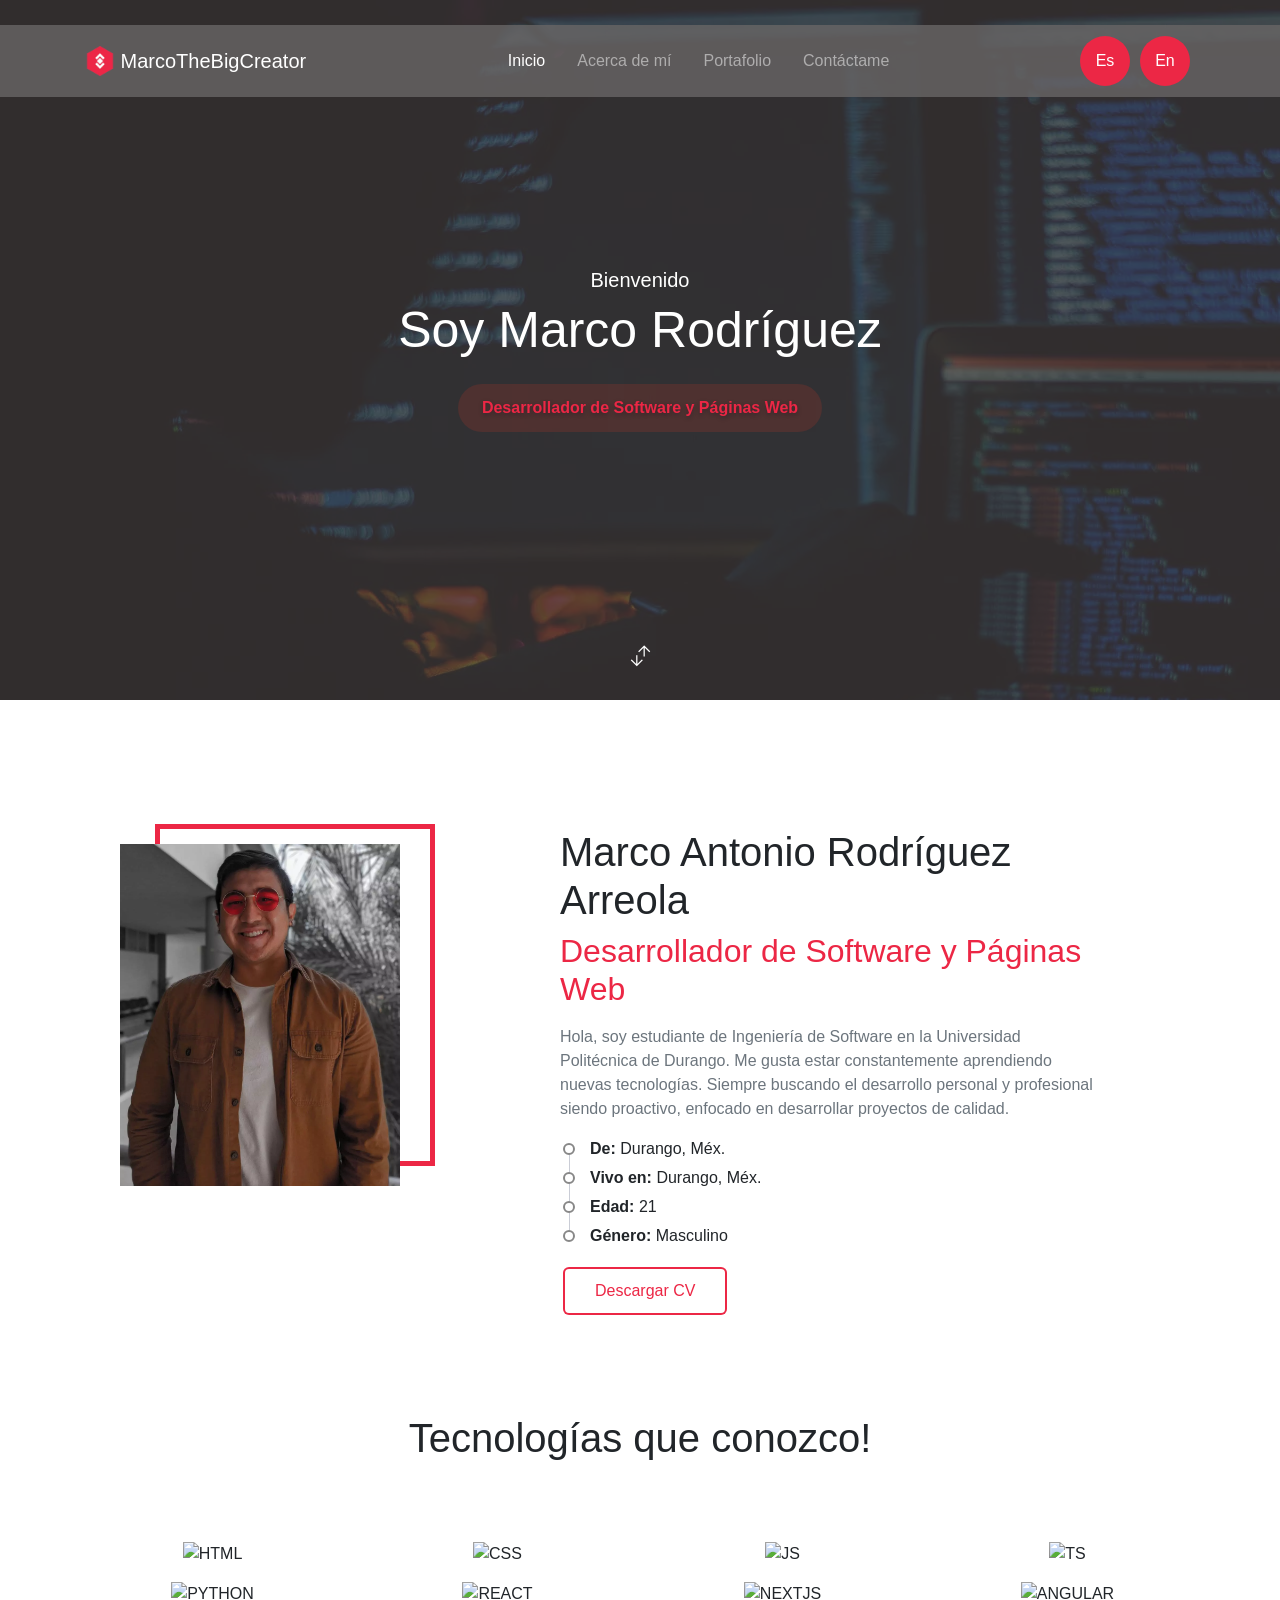
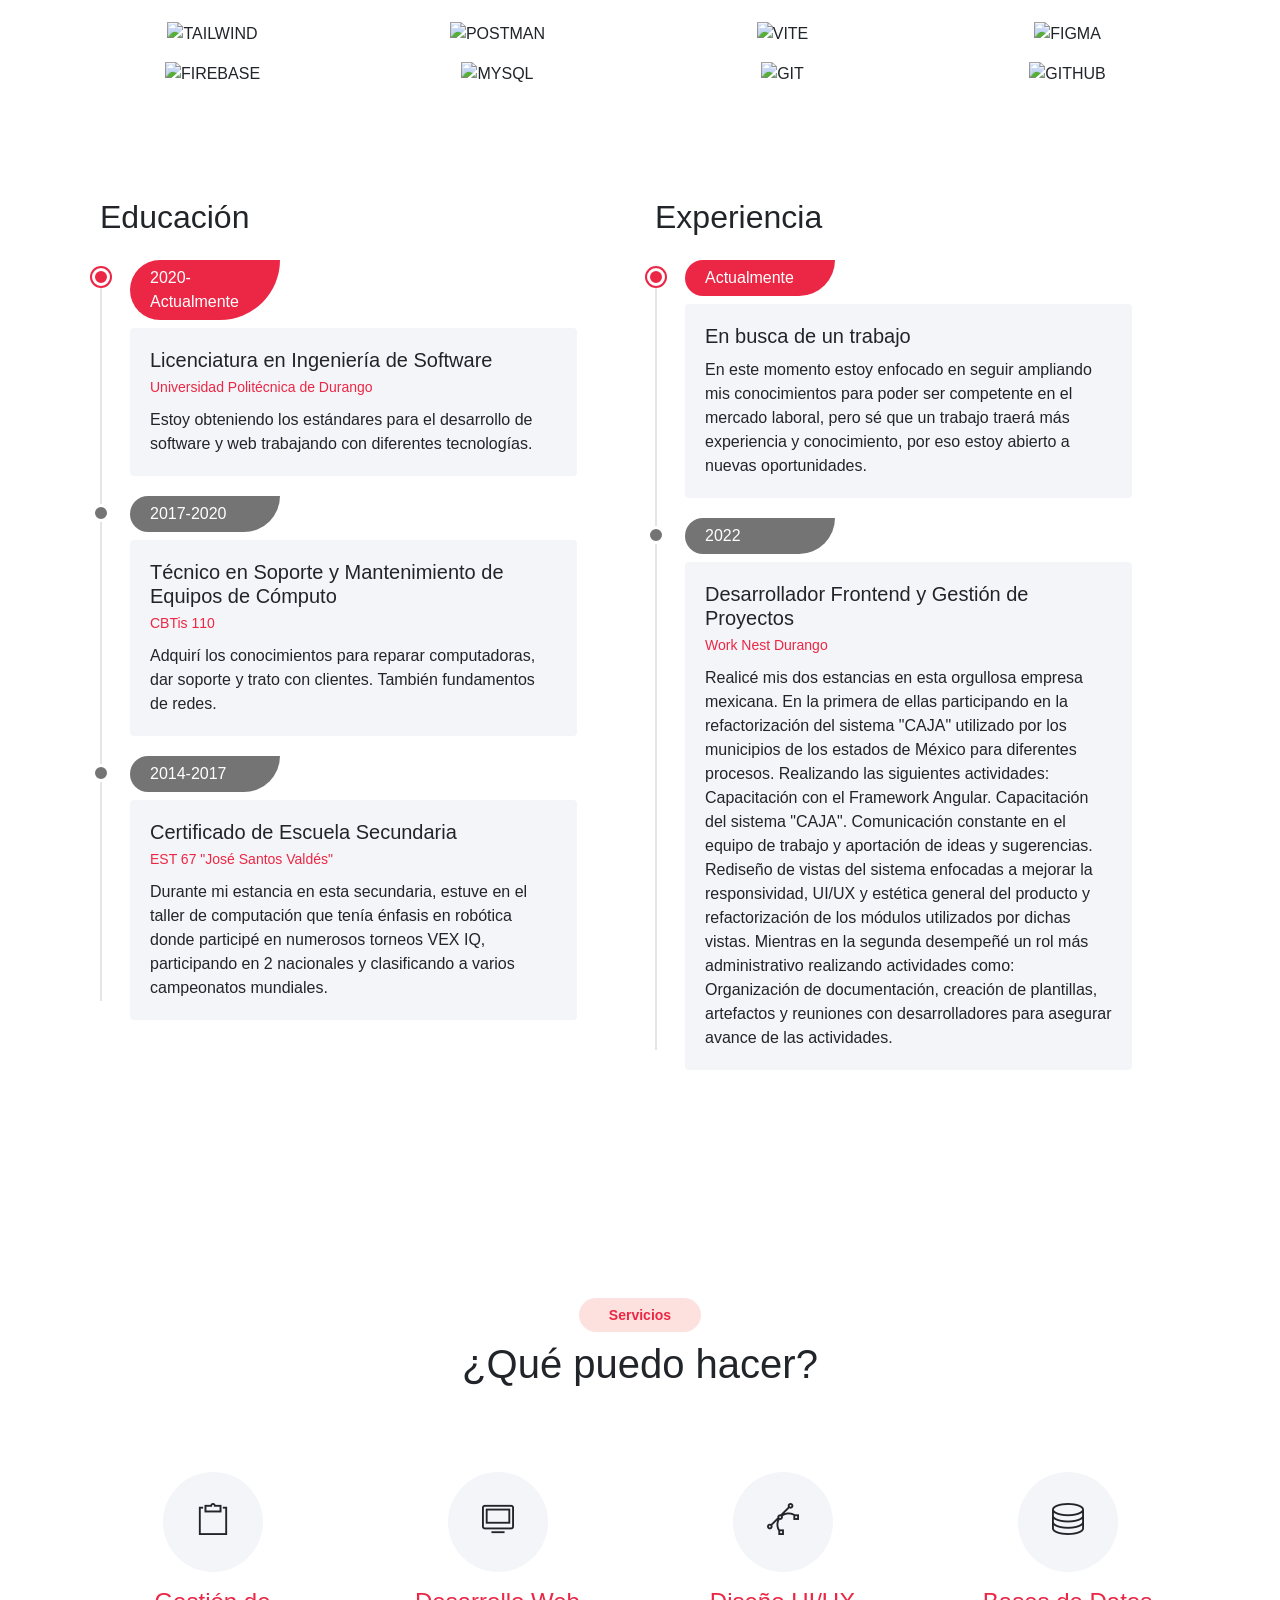
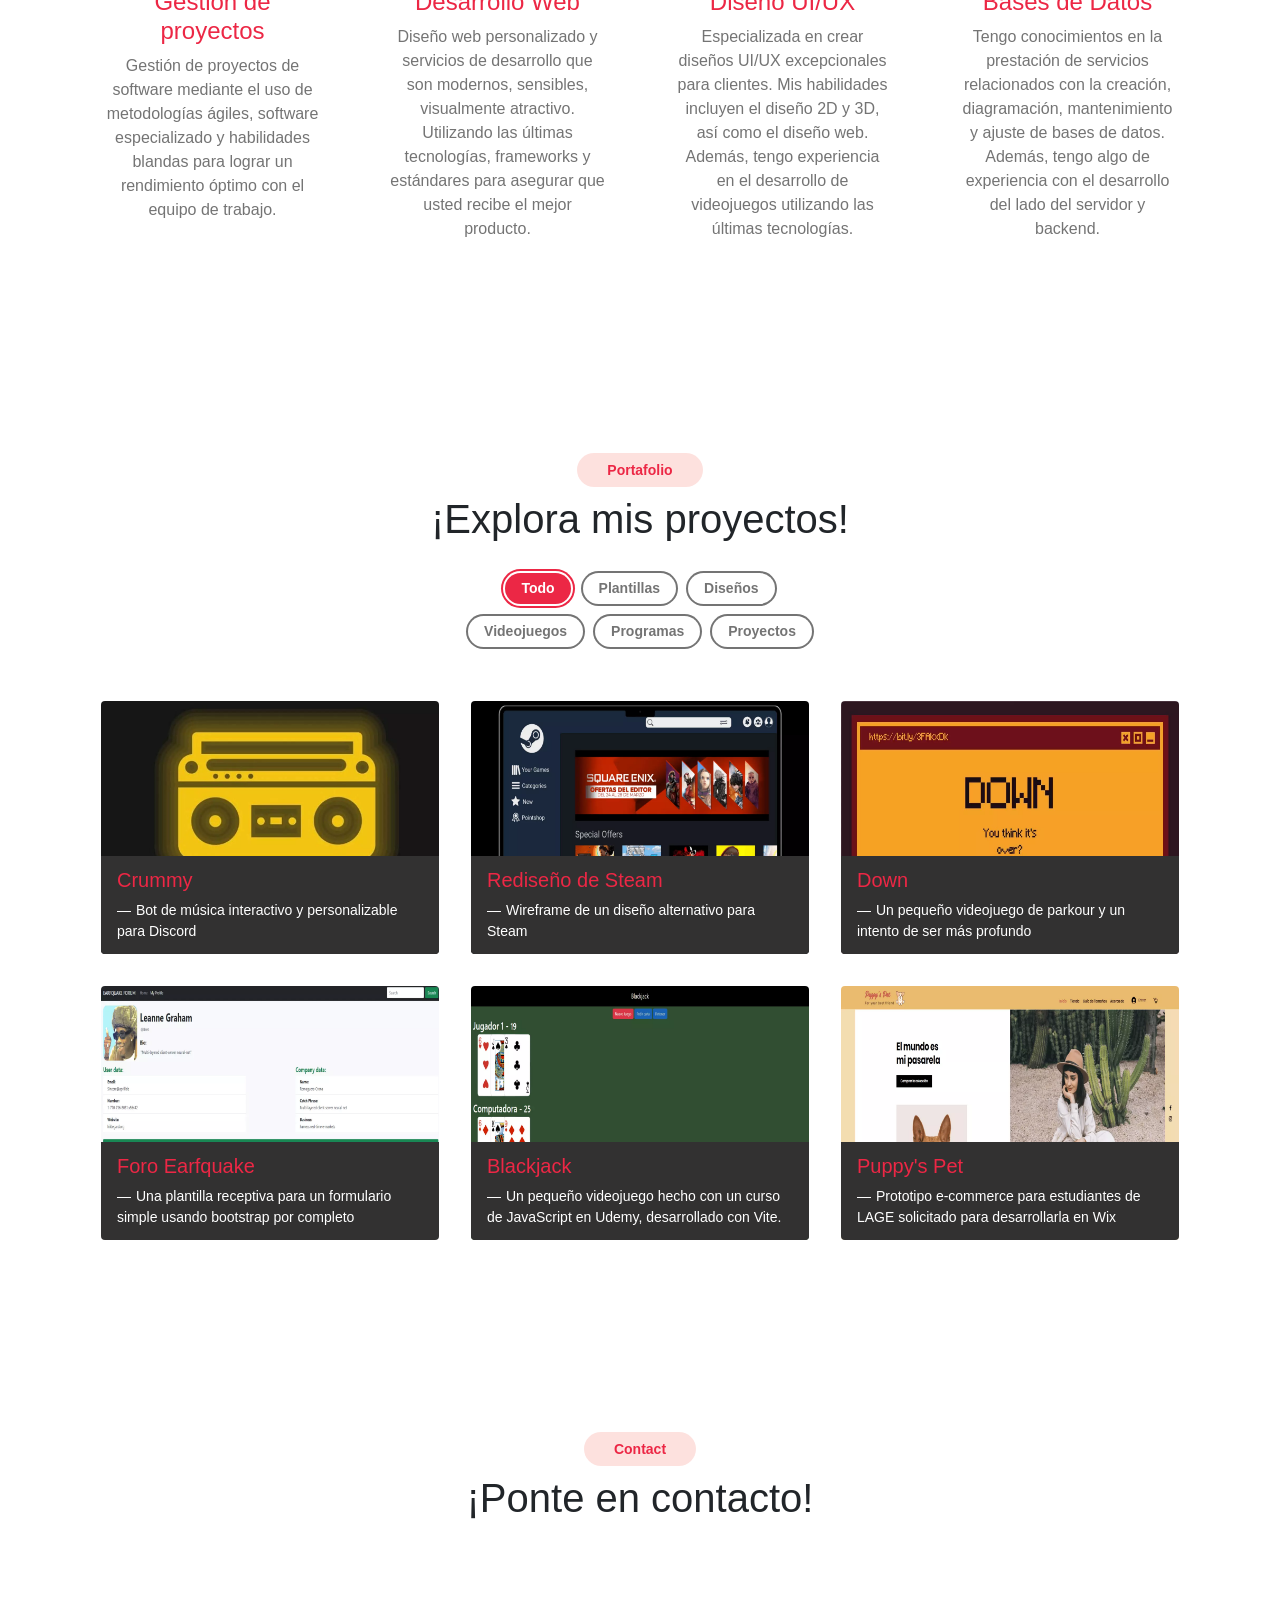
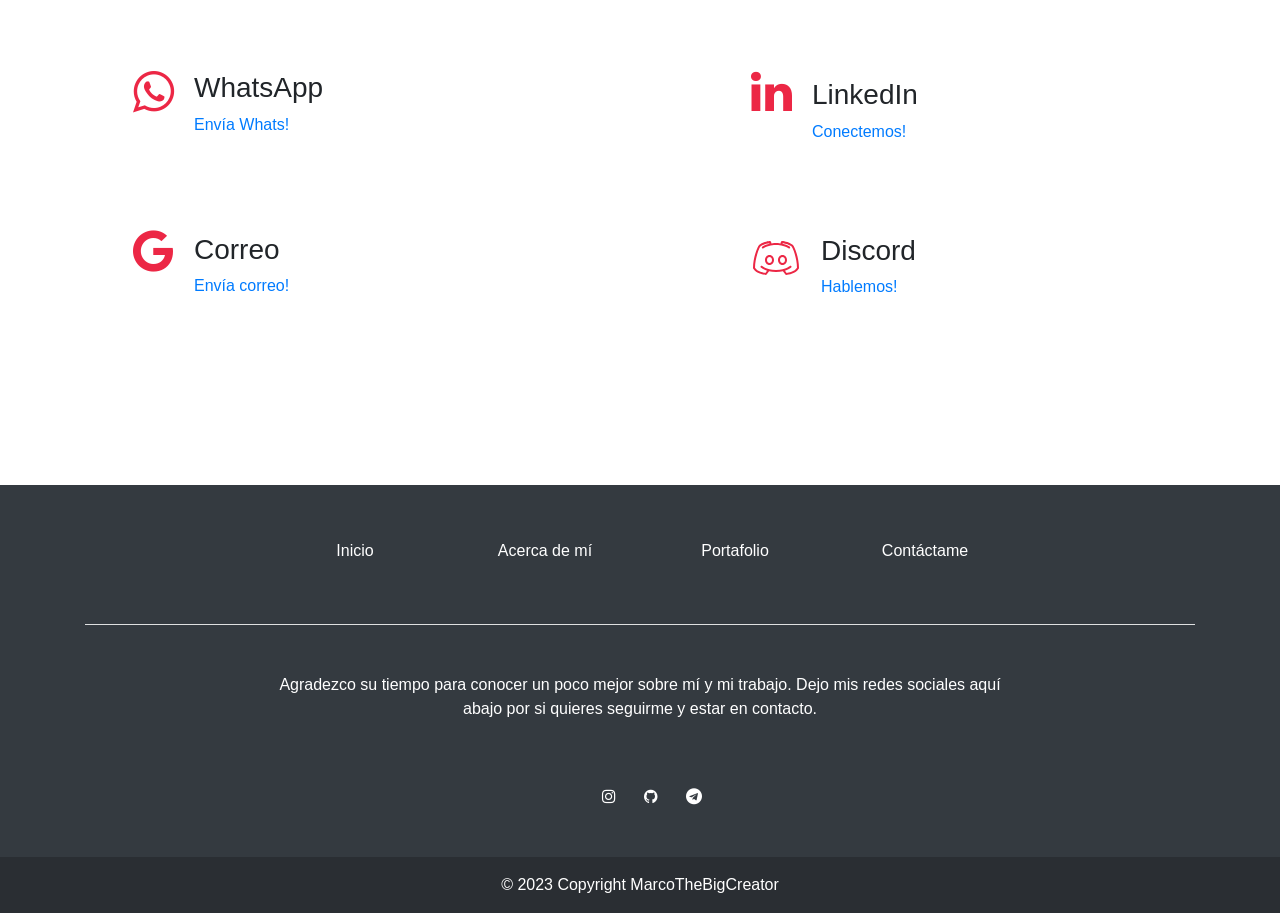
==== es.html @ 3e961078 "fix: social section" ====
<!DOCTYPE html>
<html lang="en">

<head>
    <meta charset="UTF-8">
    <meta name="viewport" content="width=device-width, initial-scale=1.0">

    <meta http-equiv="X-UA-Compatible" content="ie=edge">

    <title>Portafolio</title>

    <link rel="shortcut icon" type="image/x-icon" href="assets/iconlogor.ico" async>

    <link rel="stylesheet" type="text/css" href="assets/css/themify-icons.css" async>

    <link rel="stylesheet" type="text/css" href="assets/css/bootstrap.css" async>

    <link rel="stylesheet" type="text/css" href="assets/vendor/animate/animate.css" async>

    <link rel="stylesheet" type="text/css" href="assets/vendor/owl-carousel/owl.carousel.css" async>

    <link rel="stylesheet" type="text/css" href="assets/vendor/nice-select/css/nice-select.css" async>

    <link rel="stylesheet" type="text/css" href="assets/vendor/fancybox/css/jquery.fancybox.min.css" async>

    <link rel="stylesheet" type="text/css" href="assets/css/virtual.css" async>

    <link rel="stylesheet" type="text/css" href="assets/css/topbar.virtual.css" async>

    <link rel="stylesheet" href="https://cdnjs.cloudflare.com/ajax/libs/font-awesome/4.7.0/css/font-awesome.min.css"
        async>
</head>

<body class="theme-red">

    <div class="preloader">
        <div class="loader"></div>
    </div>

    <!-- Back to top button -->
    <div class="btn-back_to_top">
        <span class="ti-arrow-up"></span>
    </div>

    <div class="vg-page page-home" id="home" style="background-image: url(assets/img/bg-image-1.webp)">
        <!-- Navbar -->
        <div class="navbar navbar-expand-lg navbar-dark sticky" data-offset="500" ria-label="navbar">
            <div class="container">
                <a class="navbar-brand" href="#">
                    <img src="assets/img/logo-small-icon-only-inverted.webp" width="30" height="30"
                        class="d-inline-block align-top" alt>
                    MarcoTheBigCreator
                </a>
                <button class="navbar-toggler" data-toggle="collapse" data-target="#main-navbar" aria-expanded="true">
                    <span class="ti-menu"></span>
                </button>
                <div class="collapse navbar-collapse" id="main-navbar">
                    <ul class="navbar-nav ml-auto">
                        <li class="nav-item active">
                            <a href="#home" class="nav-link" data-animate="scrolling">Inicio</a>
                        </li>
                        <li class="nav-item">
                            <a href="#about" class="nav-link" data-animate="scrolling">Acerca de mí</a>
                        </li>
                        <li class="nav-item">
                            <a href="#portfolio" class="nav-link" data-animate="scrolling">Portafolio</a>
                        </li>
                        <li class="nav-item">
                            <a href="#contact" class="nav-link" data-animate="scrolling">Contáctame</a>
                        </li>
                    </ul>
                    <ul class="nav ml-auto">
                        <li class="nav-item">
                            <a href="es.html">
                                <button class="btn btn-fab btn-theme no-shadow">Es</button>
                            </a>
                        </li>
                        <li class="nav-item">
                            <a href="index.html">
                                <button class="btn btn-fab btn-theme no-shadow">En</button>
                            </a>
                        </li>
                    </ul>
                </div>
            </div>
        </div>
        <!-- End Navbar -->

        <!-- Caption header -->
        <div class="caption-header text-center wow zoomInDown">
            <h5 class="fw-normal">Bienvenido</h5>
            <h1 class="fw-light mb-4">Soy <b class="fg-name">Marco</b>
                Rodríguez</h1>
            <div class="badge">Desarrollador de Software y Páginas Web</div>
        </div>
        <!-- End Caption header -->
        <div class="floating-button"><span class="ti-exchange-vertical"></span></div>
    </div>
    <!-- Caption header -->
    <div class="vg-page page-about" id="about">
        <div class="container py-5">
            <div class="row">
                <div class="col-lg-4 py-3">
                    <div class="img-place wow fadeInUp">
                        <img src="assets/img/profile.webp " alt>
                    </div>
                </div>
                <div class="col-lg-6 offset-lg-1 wow fadeInRight">
                    <h1 class="fw-light">Marco Antonio Rodríguez Arreola</h1>
                    <h2 class="fg-theme mb-3">Desarrollador de Software y
                        Páginas Web</h2>
                    <p class="text-muted">
                        Hola, soy estudiante de Ingeniería de Software en la
                        Universidad Politécnica de Durango. Me gusta estar
                        constantemente aprendiendo nuevas tecnologías.
                        Siempre buscando el desarrollo personal y
                        profesional siendo proactivo, enfocado en
                        desarrollar proyectos de calidad. </p>
                    <ul class="theme-list">
                        <li><b>De:</b>
                            Durango, Méx. </li>
                        <li><b>Vivo en:</b>
                            Durango, Méx. </li>
                        <li><b>Edad:</b>
                            21 </li>

                        <li><b>Género:</b>
                            Masculino </li>
                    </ul>
                    <a href="https://drive.google.com/uc?export=download&id=180HJ-gI8PvP6uspUAN5Z2BxNcBETh2K-">
                        <button class="btn btn-theme-outline">Descargar CV</button>
                    </a>
                </div>
            </div>
        </div>
        <!-- End Caption header -->
        <div class="container py-5">
            <h1 class="text-center fw-normal wow fadeIn">Tecnologías que conozco!</h1>
            <div class="row py-3 mt-5 mb-5 ">
                <div class="col-sm-3 col-3 mt-3 d-flex justify-content-center wow fadeIn">
                    <img src="https://skillicons.dev/icons?i=html" alt="HTML" title="HTML" />
                </div>
                <div class="col-sm-3 col-3 mt-3 d-flex justify-content-center wow fadeIn">
                    <img src="https://skillicons.dev/icons?i=css" alt="CSS" title="CSS" />
                </div>
                <div class="col-sm-3 col-3 mt-3 d-flex justify-content-center wow fadeIn">
                    <img src="https://skillicons.dev/icons?i=js" alt="JS" title="JS" />
                </div>
                <div class="col-sm-3 col-3 mt-3 d-flex justify-content-center wow fadeIn">
                    <img src="https://skillicons.dev/icons?i=ts" alt="TS" title="TS" />
                </div>
                <div class="col-sm-3 col-3 mt-3 d-flex justify-content-center wow fadeIn">
                    <img src="https://skillicons.dev/icons?i=py" alt="PYTHON" title="PYTHON" />
                </div>
                <div class="col-sm-3 col-3 mt-3 d-flex justify-content-center wow fadeIn">
                    <img src="https://skillicons.dev/icons?i=react" alt="REACT" title="REACT" />
                </div>
                <div class="col-sm-3 col-3 mt-3 d-flex justify-content-center wow fadeIn">
                    <img src="https://skillicons.dev/icons?i=nextjs" alt="NEXTJS" title="NEXTJS" />
                </div>
                <div class="col-sm-3 col-3 mt-3 d-flex justify-content-center wow fadeIn">
                    <img src="https://skillicons.dev/icons?i=angular" alt="ANGULAR" title="ANGULAR" />
                </div>
                <div class="col-sm-3 col-3 mt-3 d-flex justify-content-center wow fadeIn">
                    <img src="https://skillicons.dev/icons?i=tailwind" alt="TAILWIND" title="TAILWIND" />
                </div>
                <div class="col-sm-3 col-3 mt-3 d-flex justify-content-center wow fadeIn">
                    <img src="https://skillicons.dev/icons?i=postman" alt="POSTMAN" title="POSTMAN" />
                </div>
                <div class="col-sm-3 col-3 mt-3 d-flex justify-content-center wow fadeIn">
                    <img src="https://skillicons.dev/icons?i=vite" alt="VITE" title="VITE" />
                </div>
                <div class="col-sm-3 col-3 mt-3 d-flex justify-content-center wow fadeIn">
                    <img src="https://skillicons.dev/icons?i=figma" alt="FIGMA" title="FIGMA" />
                </div>
                <div class="col-sm-3 col-3 mt-3 d-flex justify-content-center wow fadeIn">
                    <img src="https://skillicons.dev/icons?i=firebase" alt="FIREBASE" title="FIREBASE" />
                </div>
                <div class="col-sm-3 col-3 mt-3 d-flex justify-content-center wow fadeIn">
                    <img src="https://skillicons.dev/icons?i=mysql" alt="MYSQL" title="MYSQL" />
                </div>
                <div class="col-sm-3 col-3 mt-3 d-flex justify-content-center wow fadeIn">
                    <img src="https://skillicons.dev/icons?i=git" alt="GIT" title="GIT" />
                </div>
                <div class="col-sm-3 col-3 mt-3 d-flex justify-content-center wow fadeIn">
                    <img src="https://skillicons.dev/icons?i=github&perline=14" alt="GITHUB" title="GITHUB" />
                </div>
            </div>

            <div class="container pt-5">
                <div class="row">
                    <div class="col-md-6 wow fadeInRight">
                        <h2 class="fw-normal">Educación</h2>
                        <ul class="timeline mt-4 pr-md-5">
                            <li>
                                <div class="title">2020-Actualmente</div>
                                <div class="details">
                                    <h5>Licenciatura en Ingeniería de Software</h5>
                                    <small class="fg-theme">Universidad Politécnica de Durango</small>
                                    <p>Estoy obteniendo los estándares para el desarrollo de software y web trabajando
                                        con diferentes tecnologías.</p>
                                </div>
                            <li>
                                <div class="title">2017-2020</div>
                                <div class="details">
                                    <h5>Técnico en Soporte y Mantenimiento de Equipos de Cómputo</h5>
                                    <small class="fg-theme">CBTis 110</small>
                                    <p>Adquirí los conocimientos para reparar computadoras, dar soporte y trato con
                                        clientes. También fundamentos de redes.</p>
                                </div>
                            <li>
                                <div class="title">2014-2017</div>
                                <div class="details">
                                    <h5>Certificado de Escuela Secundaria</h5>
                                    <small class="fg-theme">EST 67
                                        "José Santos Valdés"</small>
                                    <p>Durante mi estancia en esta secundaria, estuve en el taller de computación que
                                        tenía énfasis en robótica donde participé en numerosos torneos VEX IQ,
                                        participando en 2 nacionales y clasificando a varios campeonatos mundiales.</p>
                                </div>
                            </li>
                        </ul>
                    </div>
                    <div class="col-md-6 wow fadeInRight" data-wow-delay="200ms">
                        <h2 class="fw-normal">Experiencia</h2>
                        <ul class="timeline mt-4 pr-md-5">
                            <li>
                                <div class="title">Actualmente</div>
                                <div class="details">
                                    <h5>En busca de un trabajo</h5>
                                    <small class="fg-theme"></small>
                                    <p>En este momento estoy enfocado en seguir ampliando mis conocimientos para poder
                                        ser competente en el mercado laboral, pero sé que un trabajo traerá más
                                        experiencia y conocimiento, por eso estoy abierto a nuevas oportunidades.</p>
                                </div>
                            <li>
                                <div class="title">2022</div>
                                <div class="details">
                                    <h5>Desarrollador Frontend y Gestión de Proyectos</h5>
                                    <small class="fg-theme">Work
                                        Nest Durango</small>
                                    <p>Realicé mis dos estancias en esta orgullosa empresa mexicana. En la primera de
                                        ellas participando en la refactorización del sistema "CAJA" utilizado por los
                                        municipios de los estados de México para diferentes procesos. Realizando las
                                        siguientes actividades: Capacitación con el Framework Angular. Capacitación del
                                        sistema "CAJA". Comunicación constante en el equipo de trabajo y aportación de
                                        ideas y sugerencias. Rediseño de vistas del sistema enfocadas a mejorar la
                                        responsividad, UI/UX y estética general del producto y refactorización de los
                                        módulos utilizados por dichas vistas. Mientras en la segunda desempeñé un rol
                                        más administrativo realizando actividades como: Organización de documentación,
                                        creación de plantillas, artefactos y reuniones con desarrolladores para asegurar
                                        avance de las actividades.</p>
                                </div>
                            </li>
                        </ul>
                    </div>
                </div>
            </div>
        </div>
    </div>

    <div class="vg-page page-service">
        <div class="container">
            <div class="text-center wow fadeInUp">
                <div class="badge badge-subhead">Servicios</div>
            </div>
            <h1 class="fw-normal text-center wow fadeInUp">¿Qué
                puedo hacer?</h1>
            <div class="row mt-5">
                <div class="col-md-6 col-lg-4 col-xl-3">
                    <div class="card card-service wow fadeInUp">
                        <div class="icon">
                            <span class="ti-clipboard"></span>
                        </div>
                        <div class="caption">
                            <h4 class="fg-theme">Gestión de proyectos</h4>
                            <p>Gestión de proyectos de software mediante el uso de metodologías ágiles, software
                                especializado y habilidades blandas para lograr un rendimiento óptimo con el equipo de
                                trabajo.</p>
                        </div>
                    </div>
                </div>
                <div class="col-md-6 col-lg-4 col-xl-3">
                    <div class="card card-service wow fadeInUp">
                        <div class="icon">
                            <span class="ti-desktop"></span>
                        </div>
                        <div class="caption">
                            <h4 class="fg-theme">Desarrollo Web</h4>
                            <p>Diseño web personalizado y servicios de desarrollo que son modernos, sensibles,
                                visualmente atractivo. Utilizando las últimas tecnologías, frameworks y estándares para
                                asegurar que usted recibe el mejor producto.</p>
                        </div>
                    </div>
                </div>
                <div class="col-md-6 col-lg-4 col-xl-3">
                    <div class="card card-service wow fadeInUp">
                        <div class="icon">
                            <span class="ti-vector"></span>
                        </div>
                        <div class="caption">
                            <h4 class="fg-theme">Diseño UI/UX</h4>
                            <p>Especializada en crear diseños UI/UX excepcionales para clientes. Mis habilidades
                                incluyen el diseño 2D y 3D, así como el diseño web. Además, tengo experiencia en el
                                desarrollo de videojuegos utilizando las últimas tecnologías.</p>
                        </div>
                    </div>
                </div>
                <div class="col-md-6 col-lg-4 col-xl-3">
                    <div class="card card-service wow fadeInUp">
                        <div class="icon">
                            <span class="ti-server"></span>
                        </div>
                        <div class="caption">
                            <h4 class="fg-theme">Bases de Datos</h4>
                            <p>Tengo conocimientos en la prestación de servicios relacionados con la creación,
                                diagramación, mantenimiento y ajuste de bases de datos. Además, tengo algo de
                                experiencia con el desarrollo del lado del servidor y backend.</p>
                        </div>
                    </div>
                </div>
            </div>
        </div>
    </div>

    <!-- Portfolio page -->
    <div class="vg-page page-portfolio" id="portfolio">
        <div class="container">
            <div class="text-center wow fadeInUp">
                <div class="badge badge-subhead">Portafolio</div>
            </div>
            <h1 class="text-center fw-normal wow fadeInUp">¡Explora
                mis proyectos!</h1>
            <div class="filterable-button py-3 wow fadeInUp" data-toggle="selected">
                <button class="btn btn-theme-outline selected" data-filter="*">Todo</button>
                <button class="btn btn-theme-outline" data-filter=".plantillas">
                    Plantillas <button class="btn btn-theme-outline" data-filter=".diseños">
                        Diseños <button class="btn btn-theme-outline" data-filter=".videojuegos">
                            Videojuegos <button class="btn btn-theme-outline" data-filter=".programas">
                                Programas <button class="btn btn-theme-outline" data-filter=".proyectos">
                                    Proyectos </button>
            </div>

            <div class="gridder my-3">
                <div class="grid-item programas wow slideInLeft zoom " aria-label="Crummy">
                    <a href="https://github.com/MarcoTheBigCreator/DiscordMusicBot" target="blank">
                        <div class="img-place">
                            <img src="assets/img/work/crummy.webp" alt>
                            <div class="img-caption">
                                <h5 class="fg-theme">Crummy</h5>
                                <p>Bot de música
                                    interactivo
                                    y
                                    personalizable
                                    para Discord</p>
                            </div>
                        </div>
                    </a>
                </div>
                <div class="grid-item diseños wow slideInLeft zoom " aria-label="Rediseño de Steam">
                    <a href="https://www.figma.com/file/I0DsK3KFDEwyRhBtgGzt2L/Steam--Redesign?node-id=0%3A1"
                        target="blank">
                        <div class="img-place">
                            <img src="assets/img/work/steam.webp" alt>
                            <div class="img-caption">
                                <h5 class="fg-theme">Rediseño
                                    de Steam</h5>
                                <p>Wireframe de
                                    un diseño
                                    alternativo
                                    para Steam</p>
                            </div>
                        </div>
                    </a>
                </div>
                <div class="grid-item videojuegos wow slideInLeft zoom " aria-label="Down">
                    <a href="https://drive.google.com/uc?export=download&id=16NJ0uSd4Kv_icnAk-42-S84dMbEN-DcX"
                        target="blank">
                        <div class="img-place">
                            <img src="assets/img/work/down.webp" alt>
                            <div class="img-caption">
                                <h5 class="fg-theme">Down</h5>
                                <p>Un pequeño
                                    videojuego
                                    de parkour y
                                    un intento
                                    de ser más
                                    profundo</p>
                            </div>
                        </div>
                    </a>
                </div>
                <div class="grid-item plantillas wow slideInLeft zoom " aria-label="Foro Earfquake">
                    <a href="https://marcothebigcreator.github.io/MyForum/index.html" target="blank">
                        <div class="img-place">
                            <img src="assets/img/work/earfquakeforum.webp" alt>
                            <div class="img-caption">
                                <h5 class="fg-theme">Foro
                                    Earfquake</h5>
                                <p>Una plantilla
                                    receptiva
                                    para un
                                    formulario
                                    simple
                                    usando
                                    bootstrap
                                    por completo</p>
                            </div>
                        </div>
                    </a>
                </div>
                <div class="grid-item proyectos videojuegos wow slideInLeft zoom " aria-label="Blackjack">
                    <a href="https://marcothebigcreator.github.io/blackjack-vite/" target="blank">
                        <div class="img-place">
                            <img src="assets/img/work/blackjack.webp" alt>
                            <div class="img-caption">
                                <h5 class="fg-theme">Blackjack</h5>
                                <p>Un pequeño
                                    videojuego
                                    hecho con un
                                    curso de
                                    JavaScript
                                    en Udemy,
                                    desarrollado
                                    con Vite.</p>
                            </div>
                        </div>
                    </a>
                </div>
                <div class="grid-item proyectos wow slideInLeft zoom " aria-label="Puppy's Pet">
                    <a href="https://puppyspett.wixsite.com/my-site-1" target="blank">
                        <div class="img-place">
                            <img src="assets/img/work/puppyspet.webp" alt>
                            <div class="img-caption">
                                <h5 class="fg-theme">Puppy's
                                    Pet</h5>
                                <p>Prototipo
                                    e-commerce
                                    para
                                    estudiantes
                                    de LAGE
                                    solicitado
                                    para
                                    desarrollarla
                                    en Wix</p>
                            </div>
                        </div>
                    </a>
                </div>
            </div>
            <!-- End gridder -->

            <!--<div class="text-center wow fadeInUp">
                <a href="javascript:void(0)" class="btn btn-theme">Load More</a>
            </div>-->
        </div>
    </div>
    <!-- End Portfolio page -->

    <!-- Contact -->
    <div class="vg-page page-contact" id="contact">
        <div class="container">
            <div class="text-center wow fadeInUp">
                <div class="badge badge-subhead">Contact</div>
            </div>
            <h1 class="text-center fw-normal wow fadeInUp">¡Ponte
                en contacto!</h1>
            <div class="row py-5">
                <div class="col-lg-6 pl-5 mr-5 wow fadeIn">
                    <div class="col-lg-5 contactme" style="display: flex;">
                        <div>
                            <i class="fa fa-whatsapp fa-3x iconc"></i>
                        </div>
                        <div style="padding-top: 3px;">
                            <h3>WhatsApp</h3>
                            <a href="https://wa.me/526182651796">Envía Whats!</a>
                        </div>
                    </div>
                    <div class="col-lg-5 contactme" style="display: flex;">
                        <div>
                            <i class="fa fa-google fa-3x iconc"></i>
                        </div>
                        <div style="padding-top: 6px;">
                            <h3>Correo</h3>
                            <a href="mailto:marcotbcreator@gmail.com">Envía correo!</a>
                        </div>
                    </div>
                </div>
                <div class="col-lg-5 pl-5 wow fadeIn">
                    <div class="col-lg-5 contactme" style="display: flex;">
                        <div>
                            <i class="fa fa-linkedin fa-3x iconc"></i>
                        </div>
                        <div style="padding-top: 10px;">
                            <h3>LinkedIn</h3>
                            <a href="https://www.linkedin.com/in/marcotbcreator/">Conectemos!</a>
                        </div>
                    </div>
                    <div class="col-lg-5 contactme" style="display: flex;">
                        <div style="padding-right: 20px;">
                            <svg xmlns="http://www.w3.org/2000/svg" x="0px" y="0px" width="50" height="50"
                                viewBox="0,0,256,256" style="fill:#000000;">
                                <g fill="#ec2745" fill-rule="nonzero" stroke="none" stroke-width="1"
                                    stroke-linecap="butt" stroke-linejoin="miter" stroke-miterlimit="10"
                                    stroke-dasharray="" stroke-dashoffset="0" font-family="none" font-weight="none"
                                    font-size="none" text-anchor="none" style="mix-blend-mode: normal;">
                                    <g transform="scale(5.12,5.12)">
                                        <path
                                            d="M18.90625,7c0,0 -6.36719,0.4375 -10.53125,3.78125c-0.01953,0.00781 -0.04297,0.01953 -0.0625,0.03125c-0.72266,0.66797 -1.26562,1.70313 -1.9375,3.1875c-0.67187,1.48438 -1.38281,3.39453 -2.03125,5.53125c-1.29297,4.27734 -2.34375,9.52734 -2.34375,14.46875c-0.00391,0.17578 0.03906,0.34766 0.125,0.5c1.46094,2.56641 4.14844,4.11719 6.65625,5.09375c2.50781,0.97656 4.82422,1.36719 6,1.40625c0.33203,0.01172 0.64844,-0.14062 0.84375,-0.40625l2.4375,-3.375c1.96484,0.46484 4.26953,0.78125 6.9375,0.78125c2.66797,0 4.97266,-0.31641 6.9375,-0.78125l2.4375,3.375c0.19531,0.26563 0.51172,0.41797 0.84375,0.40625c1.17578,-0.03906 3.49219,-0.42969 6,-1.40625c2.50781,-0.97656 5.19531,-2.52734 6.65625,-5.09375c0.08594,-0.15234 0.12891,-0.32422 0.125,-0.5c0,-4.94141 -1.05078,-10.19141 -2.34375,-14.46875c-0.64844,-2.13672 -1.35937,-4.04687 -2.03125,-5.53125c-0.67187,-1.48437 -1.21484,-2.51953 -1.9375,-3.1875c-0.01953,-0.01172 -0.04297,-0.02344 -0.0625,-0.03125c-4.16406,-3.34375 -10.53125,-3.78125 -10.53125,-3.78125c-0.07422,-0.00781 -0.14453,-0.00781 -0.21875,0c-0.34766,0.04688 -0.64062,0.27344 -0.78125,0.59375c0,0 -0.33984,0.74609 -0.5625,1.8125c-1.94922,-0.3125 -3.58984,-0.40625 -4.53125,-0.40625c-0.94141,0 -2.58203,0.09375 -4.53125,0.40625c-0.22266,-1.06641 -0.5625,-1.8125 -0.5625,-1.8125c-0.17187,-0.39062 -0.57422,-0.62891 -1,-0.59375zM18.28125,9.15625c0.07422,0.20313 0.125,0.39453 0.1875,0.625c-2.25391,0.52344 -4.72266,1.37891 -7.03125,2.8125c-0.36328,0.15234 -0.60156,0.50391 -0.61328,0.89844c-0.00781,0.39063 0.21484,0.75391 0.56641,0.92578c0.35547,0.16797 0.77734,0.11719 1.07813,-0.13672c4.63281,-2.87109 10.52734,-3.28125 12.53125,-3.28125c2.00391,0 7.89844,0.41016 12.53125,3.28125c0.30078,0.25391 0.72266,0.30469 1.07813,0.13672c0.35156,-0.17187 0.57422,-0.53516 0.56641,-0.92578c-0.01172,-0.39453 -0.25,-0.74609 -0.61328,-0.89844c-2.30859,-1.43359 -4.77734,-2.28906 -7.03125,-2.8125c0.0625,-0.23047 0.11328,-0.42187 0.1875,-0.625c1.14063,0.14063 5.57422,0.73828 8.59375,3.125c0.19531,0.17969 0.875,1.17969 1.5,2.5625c0.625,1.38281 1.28125,3.18359 1.90625,5.25c1.21875,4.03125 2.20313,9.00391 2.25,13.5625c-1.13672,1.83984 -3.26953,3.20703 -5.46875,4.0625c-2,0.77734 -3.86719,1.125 -4.84375,1.21875l-1.6875,-2.28125c0.85938,-0.27734 1.63281,-0.57812 2.3125,-0.875c2.52344,-1.10937 3.875,-2.28125 3.875,-2.28125c0.41406,-0.37109 0.44922,-1.00781 0.07813,-1.42187c-0.37109,-0.41406 -1.00781,-0.44922 -1.42187,-0.07812c0,0 -1.04687,0.95703 -3.34375,1.96875c-0.84375,0.37109 -1.86719,0.73828 -3.03125,1.0625c-0.26953,-0.03125 -0.53906,0.04688 -0.75,0.21875c-1.86328,0.45313 -4.07812,0.75 -6.6875,0.75c-2.62891,0 -4.84766,-0.32422 -6.71875,-0.78125c-0.21094,-0.14062 -0.46875,-0.19922 -0.71875,-0.15625c-1.16797,-0.32422 -2.18359,-0.72266 -3.03125,-1.09375c-2.29687,-1.01172 -3.34375,-1.96875 -3.34375,-1.96875c-0.22656,-0.21094 -0.53906,-0.30078 -0.84375,-0.25c-0.38672,0.05859 -0.70703,0.33594 -0.8125,0.71484c-0.10937,0.375 0.01563,0.78125 0.3125,1.03516c0,0 1.35156,1.17188 3.875,2.28125c0.67969,0.29688 1.45313,0.59766 2.3125,0.875l-1.6875,2.28125c-0.97656,-0.09375 -2.84375,-0.44141 -4.84375,-1.21875c-2.19922,-0.85547 -4.33203,-2.22266 -5.46875,-4.0625c0.04688,-4.55859 1.03125,-9.53125 2.25,-13.5625c0.625,-2.06641 1.28125,-3.86719 1.90625,-5.25c0.625,-1.38281 1.30469,-2.38281 1.5,-2.5625c3.01953,-2.38672 7.45313,-2.98437 8.59375,-3.125zM18.5,21c-2.55078,0 -4.5,2.31641 -4.5,5c0,2.68359 1.94922,5 4.5,5c2.55078,0 4.5,-2.31641 4.5,-5c0,-2.68359 -1.94922,-5 -4.5,-5zM31.5,21c-2.55078,0 -4.5,2.31641 -4.5,5c0,2.68359 1.94922,5 4.5,5c2.55078,0 4.5,-2.31641 4.5,-5c0,-2.68359 -1.94922,-5 -4.5,-5zM18.5,23c1.31641,0 2.5,1.26563 2.5,3c0,1.73438 -1.18359,3 -2.5,3c-1.31641,0 -2.5,-1.26562 -2.5,-3c0,-1.73437 1.18359,-3 2.5,-3zM31.5,23c1.31641,0 2.5,1.26563 2.5,3c0,1.73438 -1.18359,3 -2.5,3c-1.31641,0 -2.5,-1.26562 -2.5,-3c0,-1.73437 1.18359,-3 2.5,-3z">
                                        </path>
                                    </g>
                                </g>
                            </svg>
                        </div>
                        <div style="margin-bottom: 10px;">
                            <h3>Discord</h3>
                            <a href="https://discord.gg/wB4mTNuMyq">Hablemos!</a>
                        </div>
                    </div>
                </div>
                </form>
            </div>
            </form>
        </div>

    </div>
    </div>
    </div>
    <!-- End Contact -->

    <div>
        <!-- Footer -->
        <footer class="text-center text-white" style="background-color: #343a40">
            <!-- Grid container -->
            <div class="container">
                <!-- Section: Links -->
                <section class="mt-5">
                    <!-- Grid row-->
                    <div class="row text-center d-flex justify-content-center pt-5">
                        <!-- Grid column -->
                        <div class="col-md-2">
                            <h6>
                                <a class="nav-link text-white" href="#home" data-animate="scrolling">Inicio</a>
                            </h6>
                        </div>
                        <!-- Grid column -->

                        <!-- Grid column -->
                        <div class="col-md-2">
                            <h6>
                                <a class="nav-link text-white" href="#about" data-animate="scrolling">Acerca
                                    de mí</a>
                            </h6>
                        </div>
                        <!-- Grid column -->

                        <!-- Grid column -->
                        <div class="col-md-2">
                            <h6>
                                <a class="nav-link text-white" href="#portfolio" data-animate="scrolling">Portafolio</a>
                            </h6>
                        </div>
                        <!-- Grid column -->

                        <!-- Grid column -->
                        <div class="col-md-2">
                            <h6>
                                <a class="nav-link text-white" href="#contact" data-animate="scrolling">Contáctame</a>
                            </h6>
                        </div>
                        <!-- Grid column -->
                    </div>
                    <!-- Grid row-->
                </section>
                <!-- Section: Links -->

                <hr class="my-5 bg-light" />

                <!-- Section: Text -->
                <section class="mb-5">
                    <div class="row d-flex justify-content-center">
                        <div class="col-lg-8">
                            <p>
                                Agradezco su
                                tiempo para
                                conocer un poco
                                mejor sobre mí y
                                mi trabajo. Dejo
                                mis redes
                                sociales aquí
                                abajo por si
                                quieres seguirme
                                y estar en
                                contacto.
                            </p>
                        </div>
                    </div>
                </section>
                <!-- Section: Text -->

                <!-- Section: Social -->
                <section class="text-center mb-5 ml-5">
                    <a href="https://www.instagram.com/marcotbcreator/" class="text-white mr-4" target="blank"
                        aria-label="Instagram">
                        <i class="fa fa-instagram"></i>
                    </a>
                    <!-- <a href="https://www.linkedin.com/in/marcotbcreator/" class="text-white mr-4" target="blank"
                        aria-label="LinkedIn">
                        <i class="fa fa-linkedin"></i>
                    </a> -->
                    <a href="https://github.com/MarcoTheBigCreator" class="text-white mr-4" target="blank"
                        aria-label="GitHub">
                        <i class="fa fa-github"></i>
                    </a>
                    <!-- <a href="https://www.facebook.com/marcoantonio.rodriguezarreola/" class="text-white mr-4"
                        target="blank" aria-label="Facebook">
                        <i class="fa fa-facebook-f"></i>
                    </a> -->
                    <a href="https://t.me/Juncock" class="text-white  mr-4" target="blank" aria-label="Telegram">
                        <i class="fa fa-telegram"></i>
                    </a>
                </section>
                <!-- Section: Social -->
            </div>
            <!-- Grid container -->

            <!-- Copyright -->
            <div class="text-center p-3" style="background-color: rgba(0, 0, 0, 0.2)">
                © 2023 Copyright
                <a class="text-white" href="#">MarcoTheBigCreator</a>
            </div>
            <!-- Copyright -->
        </footer>
        <!-- Footer -->
    </div>
    <!-- End of .container -->
    <script src="assets/js/jquery-3.5.1.min.js"></script>

    <script src="assets/js/bootstrap.bundle.min.js"></script>

    <script src="assets/vendor/owl-carousel/owl.carousel.min.js"></script>

    <script src="assets/vendor/isotope/isotope.pkgd.min.js"></script>

    <script src="assets/vendor/nice-select/js/jquery.nice-select.min.js"></script>

    <script src="assets/vendor/fancybox/js/jquery.fancybox.min.js"></script>

    <script src="assets/vendor/wow/wow.min.js"></script>

    <script src="assets/vendor/animateNumber/jquery.animateNumber.min.js"></script>

    <script src="assets/vendor/waypoints/jquery.waypoints.min.js"></script>

    <script src="assets/js/topbar-virtual.js"></script>

    <script src="assets/js/preloader.js"></script>
</body>

</html>
---- assets/css/themify-icons.css ----
@font-face{font-family:themify;src:url('../fonts/themify.eot?-fvbane');src:url('../fonts/themify.eot?#iefix-fvbane') format('embedded-opentype'),url('../fonts/themify.woff?-fvbane') format('woff'),url('../fonts/themify.ttf?-fvbane') format('truetype'),url('../fonts/themify.svg?-fvbane#themify') format('svg');font-weight:400;font-style:normal}[class*=" ti-"],[class^=ti-]{font-family:themify;font-style:normal;font-weight:400;font-variant:normal;text-transform:none;line-height:1;-webkit-font-smoothing:antialiased;-moz-osx-font-smoothing:grayscale}.ti-wand:before{content:"\e600"}.ti-volume:before{content:"\e601"}.ti-user:before{content:"\e602"}.ti-unlock:before{content:"\e603"}.ti-unlink:before{content:"\e604"}.ti-trash:before{content:"\e605"}.ti-thought:before{content:"\e606"}.ti-target:before{content:"\e607"}.ti-tag:before{content:"\e608"}.ti-tablet:before{content:"\e609"}.ti-star:before{content:"\e60a"}.ti-spray:before{content:"\e60b"}.ti-signal:before{content:"\e60c"}.ti-shopping-cart:before{content:"\e60d"}.ti-shopping-cart-full:before{content:"\e60e"}.ti-settings:before{content:"\e60f"}.ti-search:before{content:"\e610"}.ti-zoom-in:before{content:"\e611"}.ti-zoom-out:before{content:"\e612"}.ti-cut:before{content:"\e613"}.ti-ruler:before{content:"\e614"}.ti-ruler-pencil:before{content:"\e615"}.ti-ruler-alt:before{content:"\e616"}.ti-bookmark:before{content:"\e617"}.ti-bookmark-alt:before{content:"\e618"}.ti-reload:before{content:"\e619"}.ti-plus:before{content:"\e61a"}.ti-pin:before{content:"\e61b"}.ti-pencil:before{content:"\e61c"}.ti-pencil-alt:before{content:"\e61d"}.ti-paint-roller:before{content:"\e61e"}.ti-paint-bucket:before{content:"\e61f"}.ti-na:before{content:"\e620"}.ti-mobile:before{content:"\e621"}.ti-minus:before{content:"\e622"}.ti-medall:before{content:"\e623"}.ti-medall-alt:before{content:"\e624"}.ti-marker:before{content:"\e625"}.ti-marker-alt:before{content:"\e626"}.ti-arrow-up:before{content:"\e627"}.ti-arrow-right:before{content:"\e628"}.ti-arrow-left:before{content:"\e629"}.ti-arrow-down:before{content:"\e62a"}.ti-lock:before{content:"\e62b"}.ti-location-arrow:before{content:"\e62c"}.ti-link:before{content:"\e62d"}.ti-layout:before{content:"\e62e"}.ti-layers:before{content:"\e62f"}.ti-layers-alt:before{content:"\e630"}.ti-key:before{content:"\e631"}.ti-import:before{content:"\e632"}.ti-image:before{content:"\e633"}.ti-heart:before{content:"\e634"}.ti-heart-broken:before{content:"\e635"}.ti-hand-stop:before{content:"\e636"}.ti-hand-open:before{content:"\e637"}.ti-hand-drag:before{content:"\e638"}.ti-folder:before{content:"\e639"}.ti-flag:before{content:"\e63a"}.ti-flag-alt:before{content:"\e63b"}.ti-flag-alt-2:before{content:"\e63c"}.ti-eye:before{content:"\e63d"}.ti-export:before{content:"\e63e"}.ti-exchange-vertical:before{content:"\e63f"}.ti-desktop:before{content:"\e640"}.ti-cup:before{content:"\e641"}.ti-crown:before{content:"\e642"}.ti-comments:before{content:"\e643"}.ti-comment:before{content:"\e644"}.ti-comment-alt:before{content:"\e645"}.ti-close:before{content:"\e646"}.ti-clip:before{content:"\e647"}.ti-angle-up:before{content:"\e648"}.ti-angle-right:before{content:"\e649"}.ti-angle-left:before{content:"\e64a"}.ti-angle-down:before{content:"\e64b"}.ti-check:before{content:"\e64c"}.ti-check-box:before{content:"\e64d"}.ti-camera:before{content:"\e64e"}.ti-announcement:before{content:"\e64f"}.ti-brush:before{content:"\e650"}.ti-briefcase:before{content:"\e651"}.ti-bolt:before{content:"\e652"}.ti-bolt-alt:before{content:"\e653"}.ti-blackboard:before{content:"\e654"}.ti-bag:before{content:"\e655"}.ti-move:before{content:"\e656"}.ti-arrows-vertical:before{content:"\e657"}.ti-arrows-horizontal:before{content:"\e658"}.ti-fullscreen:before{content:"\e659"}.ti-arrow-top-right:before{content:"\e65a"}.ti-arrow-top-left:before{content:"\e65b"}.ti-arrow-circle-up:before{content:"\e65c"}.ti-arrow-circle-right:before{content:"\e65d"}.ti-arrow-circle-left:before{content:"\e65e"}.ti-arrow-circle-down:before{content:"\e65f"}.ti-angle-double-up:before{content:"\e660"}.ti-angle-double-right:before{content:"\e661"}.ti-angle-double-left:before{content:"\e662"}.ti-angle-double-down:before{content:"\e663"}.ti-zip:before{content:"\e664"}.ti-world:before{content:"\e665"}.ti-wheelchair:before{content:"\e666"}.ti-view-list:before{content:"\e667"}.ti-view-list-alt:before{content:"\e668"}.ti-view-grid:before{content:"\e669"}.ti-uppercase:before{content:"\e66a"}.ti-upload:before{content:"\e66b"}.ti-underline:before{content:"\e66c"}.ti-truck:before{content:"\e66d"}.ti-timer:before{content:"\e66e"}.ti-ticket:before{content:"\e66f"}.ti-thumb-up:before{content:"\e670"}.ti-thumb-down:before{content:"\e671"}.ti-text:before{content:"\e672"}.ti-stats-up:before{content:"\e673"}.ti-stats-down:before{content:"\e674"}.ti-split-v:before{content:"\e675"}.ti-split-h:before{content:"\e676"}.ti-smallcap:before{content:"\e677"}.ti-shine:before{content:"\e678"}.ti-shift-right:before{content:"\e679"}.ti-shift-left:before{content:"\e67a"}.ti-shield:before{content:"\e67b"}.ti-notepad:before{content:"\e67c"}.ti-server:before{content:"\e67d"}.ti-quote-right:before{content:"\e67e"}.ti-quote-left:before{content:"\e67f"}.ti-pulse:before{content:"\e680"}.ti-printer:before{content:"\e681"}.ti-power-off:before{content:"\e682"}.ti-plug:before{content:"\e683"}.ti-pie-chart:before{content:"\e684"}.ti-paragraph:before{content:"\e685"}.ti-panel:before{content:"\e686"}.ti-package:before{content:"\e687"}.ti-music:before{content:"\e688"}.ti-music-alt:before{content:"\e689"}.ti-mouse:before{content:"\e68a"}.ti-mouse-alt:before{content:"\e68b"}.ti-money:before{content:"\e68c"}.ti-microphone:before{content:"\e68d"}.ti-menu:before{content:"\e68e"}.ti-menu-alt:before{content:"\e68f"}.ti-map:before{content:"\e690"}.ti-map-alt:before{content:"\e691"}.ti-loop:before{content:"\e692"}.ti-location-pin:before{content:"\e693"}.ti-list:before{content:"\e694"}.ti-light-bulb:before{content:"\e695"}.ti-Italic:before{content:"\e696"}.ti-info:before{content:"\e697"}.ti-infinite:before{content:"\e698"}.ti-id-badge:before{content:"\e699"}.ti-hummer:before{content:"\e69a"}.ti-home:before{content:"\e69b"}.ti-help:before{content:"\e69c"}.ti-headphone:before{content:"\e69d"}.ti-harddrives:before{content:"\e69e"}.ti-harddrive:before{content:"\e69f"}.ti-gift:before{content:"\e6a0"}.ti-game:before{content:"\e6a1"}.ti-filter:before{content:"\e6a2"}.ti-files:before{content:"\e6a3"}.ti-file:before{content:"\e6a4"}.ti-eraser:before{content:"\e6a5"}.ti-envelope:before{content:"\e6a6"}.ti-download:before{content:"\e6a7"}.ti-direction:before{content:"\e6a8"}.ti-direction-alt:before{content:"\e6a9"}.ti-dashboard:before{content:"\e6aa"}.ti-control-stop:before{content:"\e6ab"}.ti-control-shuffle:before{content:"\e6ac"}.ti-control-play:before{content:"\e6ad"}.ti-control-pause:before{content:"\e6ae"}.ti-control-forward:before{content:"\e6af"}.ti-control-backward:before{content:"\e6b0"}.ti-cloud:before{content:"\e6b1"}.ti-cloud-up:before{content:"\e6b2"}.ti-cloud-down:before{content:"\e6b3"}.ti-clipboard:before{content:"\e6b4"}.ti-car:before{content:"\e6b5"}.ti-calendar:before{content:"\e6b6"}.ti-book:before{content:"\e6b7"}.ti-bell:before{content:"\e6b8"}.ti-basketball:before{content:"\e6b9"}.ti-bar-chart:before{content:"\e6ba"}.ti-bar-chart-alt:before{content:"\e6bb"}.ti-back-right:before{content:"\e6bc"}.ti-back-left:before{content:"\e6bd"}.ti-arrows-corner:before{content:"\e6be"}.ti-archive:before{content:"\e6bf"}.ti-anchor:before{content:"\e6c0"}.ti-align-right:before{content:"\e6c1"}.ti-align-left:before{content:"\e6c2"}.ti-align-justify:before{content:"\e6c3"}.ti-align-center:before{content:"\e6c4"}.ti-alert:before{content:"\e6c5"}.ti-alarm-clock:before{content:"\e6c6"}.ti-agenda:before{content:"\e6c7"}.ti-write:before{content:"\e6c8"}.ti-window:before{content:"\e6c9"}.ti-widgetized:before{content:"\e6ca"}.ti-widget:before{content:"\e6cb"}.ti-widget-alt:before{content:"\e6cc"}.ti-wallet:before{content:"\e6cd"}.ti-video-clapper:before{content:"\e6ce"}.ti-video-camera:before{content:"\e6cf"}.ti-vector:before{content:"\e6d0"}.ti-themify-logo:before{content:"\e6d1"}.ti-themify-favicon:before{content:"\e6d2"}.ti-themify-favicon-alt:before{content:"\e6d3"}.ti-support:before{content:"\e6d4"}.ti-stamp:before{content:"\e6d5"}.ti-split-v-alt:before{content:"\e6d6"}.ti-slice:before{content:"\e6d7"}.ti-shortcode:before{content:"\e6d8"}.ti-shift-right-alt:before{content:"\e6d9"}.ti-shift-left-alt:before{content:"\e6da"}.ti-ruler-alt-2:before{content:"\e6db"}.ti-receipt:before{content:"\e6dc"}.ti-pin2:before{content:"\e6dd"}.ti-pin-alt:before{content:"\e6de"}.ti-pencil-alt2:before{content:"\e6df"}.ti-palette:before{content:"\e6e0"}.ti-more:before{content:"\e6e1"}.ti-more-alt:before{content:"\e6e2"}.ti-microphone-alt:before{content:"\e6e3"}.ti-magnet:before{content:"\e6e4"}.ti-line-double:before{content:"\e6e5"}.ti-line-dotted:before{content:"\e6e6"}.ti-line-dashed:before{content:"\e6e7"}.ti-layout-width-full:before{content:"\e6e8"}.ti-layout-width-default:before{content:"\e6e9"}.ti-layout-width-default-alt:before{content:"\e6ea"}.ti-layout-tab:before{content:"\e6eb"}.ti-layout-tab-window:before{content:"\e6ec"}.ti-layout-tab-v:before{content:"\e6ed"}.ti-layout-tab-min:before{content:"\e6ee"}.ti-layout-slider:before{content:"\e6ef"}.ti-layout-slider-alt:before{content:"\e6f0"}.ti-layout-sidebar-right:before{content:"\e6f1"}.ti-layout-sidebar-none:before{content:"\e6f2"}.ti-layout-sidebar-left:before{content:"\e6f3"}.ti-layout-placeholder:before{content:"\e6f4"}.ti-layout-menu:before{content:"\e6f5"}.ti-layout-menu-v:before{content:"\e6f6"}.ti-layout-menu-separated:before{content:"\e6f7"}.ti-layout-menu-full:before{content:"\e6f8"}.ti-layout-media-right-alt:before{content:"\e6f9"}.ti-layout-media-right:before{content:"\e6fa"}.ti-layout-media-overlay:before{content:"\e6fb"}.ti-layout-media-overlay-alt:before{content:"\e6fc"}.ti-layout-media-overlay-alt-2:before{content:"\e6fd"}.ti-layout-media-left-alt:before{content:"\e6fe"}.ti-layout-media-left:before{content:"\e6ff"}.ti-layout-media-center-alt:before{content:"\e700"}.ti-layout-media-center:before{content:"\e701"}.ti-layout-list-thumb:before{content:"\e702"}.ti-layout-list-thumb-alt:before{content:"\e703"}.ti-layout-list-post:before{content:"\e704"}.ti-layout-list-large-image:before{content:"\e705"}.ti-layout-line-solid:before{content:"\e706"}.ti-layout-grid4:before{content:"\e707"}.ti-layout-grid3:before{content:"\e708"}.ti-layout-grid2:before{content:"\e709"}.ti-layout-grid2-thumb:before{content:"\e70a"}.ti-layout-cta-right:before{content:"\e70b"}.ti-layout-cta-left:before{content:"\e70c"}.ti-layout-cta-center:before{content:"\e70d"}.ti-layout-cta-btn-right:before{content:"\e70e"}.ti-layout-cta-btn-left:before{content:"\e70f"}.ti-layout-column4:before{content:"\e710"}.ti-layout-column3:before{content:"\e711"}.ti-layout-column2:before{content:"\e712"}.ti-layout-accordion-separated:before{content:"\e713"}.ti-layout-accordion-merged:before{content:"\e714"}.ti-layout-accordion-list:before{content:"\e715"}.ti-ink-pen:before{content:"\e716"}.ti-info-alt:before{content:"\e717"}.ti-help-alt:before{content:"\e718"}.ti-headphone-alt:before{content:"\e719"}.ti-hand-point-up:before{content:"\e71a"}.ti-hand-point-right:before{content:"\e71b"}.ti-hand-point-left:before{content:"\e71c"}.ti-hand-point-down:before{content:"\e71d"}.ti-gallery:before{content:"\e71e"}.ti-face-smile:before{content:"\e71f"}.ti-face-sad:before{content:"\e720"}.ti-credit-card:before{content:"\e721"}.ti-control-skip-forward:before{content:"\e722"}.ti-control-skip-backward:before{content:"\e723"}.ti-control-record:before{content:"\e724"}.ti-control-eject:before{content:"\e725"}.ti-comments-smiley:before{content:"\e726"}.ti-brush-alt:before{content:"\e727"}.ti-youtube:before{content:"\e728"}.ti-vimeo:before{content:"\e729"}.ti-twitter:before{content:"\e72a"}.ti-time:before{content:"\e72b"}.ti-tumblr:before{content:"\e72c"}.ti-skype:before{content:"\e72d"}.ti-share:before{content:"\e72e"}.ti-share-alt:before{content:"\e72f"}.ti-rocket:before{content:"\e730"}.ti-pinterest:before{content:"\e731"}.ti-new-window:before{content:"\e732"}.ti-microsoft:before{content:"\e733"}.ti-list-ol:before{content:"\e734"}.ti-linkedin:before{content:"\e735"}.ti-layout-sidebar-2:before{content:"\e736"}.ti-layout-grid4-alt:before{content:"\e737"}.ti-layout-grid3-alt:before{content:"\e738"}.ti-layout-grid2-alt:before{content:"\e739"}.ti-layout-column4-alt:before{content:"\e73a"}.ti-layout-column3-alt:before{content:"\e73b"}.ti-layout-column2-alt:before{content:"\e73c"}.ti-instagram:before{content:"\e73d"}.ti-google:before{content:"\e73e"}.ti-github:before{content:"\e73f"}.ti-flickr:before{content:"\e740"}.ti-facebook:before{content:"\e741"}.ti-dropbox:before{content:"\e742"}.ti-dribbble:before{content:"\e743"}.ti-apple:before{content:"\e744"}.ti-android:before{content:"\e745"}.ti-save:before{content:"\e746"}.ti-save-alt:before{content:"\e747"}.ti-yahoo:before{content:"\e748"}.ti-wordpress:before{content:"\e749"}.ti-vimeo-alt:before{content:"\e74a"}.ti-twitter-alt:before{content:"\e74b"}.ti-tumblr-alt:before{content:"\e74c"}.ti-trello:before{content:"\e74d"}.ti-stack-overflow:before{content:"\e74e"}.ti-soundcloud:before{content:"\e74f"}.ti-sharethis:before{content:"\e750"}.ti-sharethis-alt:before{content:"\e751"}.ti-reddit:before{content:"\e752"}.ti-pinterest-alt:before{content:"\e753"}.ti-microsoft-alt:before{content:"\e754"}.ti-linux:before{content:"\e755"}.ti-jsfiddle:before{content:"\e756"}.ti-joomla:before{content:"\e757"}.ti-html5:before{content:"\e758"}.ti-flickr-alt:before{content:"\e759"}.ti-email:before{content:"\e75a"}.ti-drupal:before{content:"\e75b"}.ti-dropbox-alt:before{content:"\e75c"}.ti-css3:before{content:"\e75d"}.ti-rss:before{content:"\e75e"}.ti-rss-alt:before{content:"\e75f"}
---- assets/vendor/nice-select/css/nice-select.css ----
.nice-select,.nice-select .list{background-color:#fff;box-sizing:border-box}.nice-select .list,.nice-select:after{pointer-events:none;position:absolute}.nice-select,.nice-select .option{cursor:pointer;font-weight:400;outline:0}.nice-select,.no-csspointerevents .nice-select.open .list{display:block}.nice-select{-webkit-tap-highlight-color:transparent;border-radius:5px;border:1px solid #e8e8e8;clear:both;float:left;font-family:inherit;font-size:14px;height:42px;line-height:40px;padding-left:18px;padding-right:30px;position:relative;text-align:left!important;-webkit-transition:.2s ease-in-out;transition:.2s ease-in-out;-webkit-user-select:none;-moz-user-select:none;-ms-user-select:none;user-select:none;white-space:nowrap;width:auto}.nice-select:hover{border-color:#dbdbdb}.nice-select.open,.nice-select:active,.nice-select:focus{border-color:#999}.nice-select:after{border-bottom:2px solid #999;border-right:2px solid #999;content:'';display:block;height:5px;margin-top:-4px;right:12px;top:50%;-webkit-transform-origin:66% 66%;-ms-transform-origin:66% 66%;transform-origin:66% 66%;-webkit-transform:rotate(45deg);-ms-transform:rotate(45deg);transform:rotate(45deg);-webkit-transition:.15s ease-in-out;transition:.15s ease-in-out;width:5px}.nice-select.open:after{-webkit-transform:rotate(-135deg);-ms-transform:rotate(-135deg);transform:rotate(-135deg)}.nice-select.open .list{opacity:1;pointer-events:auto;-webkit-transform:scale(1) translateY(0);-ms-transform:scale(1) translateY(0);transform:scale(1) translateY(0)}.nice-select.disabled{border-color:#ededed;color:#999;pointer-events:none}.nice-select.disabled:after{border-color:#ccc}.nice-select.wide{width:100%}.nice-select.wide .list{left:0!important;right:0!important}.nice-select.right{float:right}.nice-select.right .list{left:auto;right:0}.nice-select.small{font-size:12px;height:36px;line-height:34px}.nice-select.small:after{height:4px;width:4px}.nice-select.small .option{line-height:34px;min-height:34px}.nice-select .list{border-radius:5px;box-shadow:0 0 0 1px rgba(68,68,68,.11);margin-top:4px;opacity:0;overflow:hidden;padding:0;top:100%;left:0;-webkit-transform-origin:50% 0;-ms-transform-origin:50% 0;transform-origin:50% 0;-webkit-transform:scale(.75) translateY(-21px);-ms-transform:scale(.75) translateY(-21px);transform:scale(.75) translateY(-21px);-webkit-transition:.2s cubic-bezier(.5, 0, 0, 1.25),opacity .15s ease-out;transition:.2s cubic-bezier(.5, 0, 0, 1.25),opacity .15s ease-out;z-index:9}.nice-select .list:hover .option:not(:hover){background-color:transparent!important}.nice-select .option{line-height:40px;list-style:none;min-height:40px;padding-left:18px;padding-right:29px;text-align:left;-webkit-transition:.2s;transition:.2s}.nice-select .option.focus,.nice-select .option.selected.focus,.nice-select .option:hover{background-color:#f6f6f6}.nice-select .option.selected{font-weight:700}.nice-select .option.disabled{background-color:transparent;color:#999;cursor:default}.no-csspointerevents .nice-select .list{display:none}
---- assets/css/virtual.css ----
.img-place,.overlay{width:100%;height:100%}.btn-fab.btn-sm,.social .social-link{width:35px;height:35px;line-height:35px}.loader:after,.loader:before,.theme-list li::before{content:"";position:absolute}.og-grid,.social,.theme-list{list-style:none}.btn-back_to_top,.color-item,.og-grid,.owl-dots,.social .social-link{text-align:center}.theme-red .btn-theme-outline:focus,.theme-red .btn-theme:focus{box-shadow:0 0 0 3px #fff,0 0 0 5px #ec2745}:root{--theme-red:#ec2745;--theme-blue:#092c61;--theme-green:#8cc63f;--theme-orange:#fd7e14;--theme-purple:#6f42c1}@font-face{font-family:Quicksand;font-style:normal;font-weight:300;src:local('Quicksand Light'),local('Quicksand-Light'),url(https://fonts.gstatic.com/s/quicksand/v8/6xKodSZaM9iE8KbpRA_pgHYYT8L_.woff2) format('woff2');unicode-range:U+0000-00FF,U+0131,U+0152-0153,U+02BB-02BC,U+02C6,U+02DA,U+02DC,U+2000-206F,U+2074,U+20AC,U+2122,U+2191,U+2193,U+2212,U+2215,U+FEFF,U+FFFD}@font-face{font-family:Quicksand;font-style:normal;font-weight:400;src:local('Quicksand Regular'),local('Quicksand-Regular'),url(https://fonts.gstatic.com/s/quicksand/v8/6xKtdSZaM9iE8KbpRA_hK1QN.woff2) format('woff2');unicode-range:U+0000-00FF,U+0131,U+0152-0153,U+02BB-02BC,U+02C6,U+02DA,U+02DC,U+2000-206F,U+2074,U+20AC,U+2122,U+2191,U+2193,U+2212,U+2215,U+FEFF,U+FFFD}@font-face{font-family:Quicksand;font-style:normal;font-weight:500;src:local('Quicksand Medium'),local('Quicksand-Medium'),url(https://fonts.gstatic.com/s/quicksand/v8/6xKodSZaM9iE8KbpRA_p2HcYT8L_.woff2) format('woff2');unicode-range:U+0000-00FF,U+0131,U+0152-0153,U+02BB-02BC,U+02C6,U+02DA,U+02DC,U+2000-206F,U+2074,U+20AC,U+2122,U+2191,U+2193,U+2212,U+2215,U+FEFF,U+FFFD}body{font-family:Quicksand,sans-serif;font-weight:400}.fw-bold{font-weight:700}.fw-medium,.progress-wrapper .caption{font-weight:500}.fw-normal,.og-details h1,.og-details h2,.og-details h3,.og-details h4{font-weight:400}.fw-light{font-weight:300}.fs-large{font-size:21px}.fs-normal{font-size:100%}.fs-small{font-size:14px}a:active,a:hover{color:#2184f5}.img-place{position:relative;display:block;margin:0 auto;overflow:hidden;z-index:10}.img-place>img{width:100%;height:auto}.overlay{position:fixed;top:0;left:0;background:rgba(0,0,0,.6);visibility:visible;z-index:99}.btn-theme,.btn-theme-outline{padding:10px 30px;margin:5px;height:unset;font-weight:500}.btn-theme{background-color:#747474;color:#fff;border-radius:6px;box-shadow:0 0 0 2px #fff,0 3px 9px rgba(0,0,0,.3)}.btn-theme:active,.btn-theme:hover{background-color:grey;color:#fff}.btn-theme:focus{box-shadow:0 0 0 3px #fff,0 0 0 5px #747474}.btn-theme.no-shadow{box-shadow:none!important}.btn-theme-outline{background-color:transparent;color:#747474;border:0;box-shadow:0 0 0 2px #747474}.btn-back_to_top,.btn-fab{width:50px;height:50px;line-height:50px;cursor:pointer}.btn-theme-outline:hover{background-color:#747474;color:#fff}.btn-theme-outline:focus{background-color:#747474;color:#fff;box-shadow:0 0 0 3px #fff,0 0 0 5px #747474}.btn-fab,.btn-fab:active,.btn-fab:focus,.page-link:focus{box-shadow:none}.btn-rounded{border-radius:40px!important}.btn-fab{display:inline-block;padding:0;outline:0;border:0;border-radius:50%;font-weight:500}.social{position:relative;display:block}.social .social-link{display:inline-block;margin:3px;border-radius:50%;text-decoration:none;font-size:12px;background-color:#fff;color:#888;border:1px solid #ddd;-webkit-transition:.3s;-moz-transition:.3s;transition:.3s}.social .social-link:hover{background-color:#ddd;color:#fff;border-color:transparent}.btn-back_to_top{position:fixed;bottom:10px;right:14px;font-size:18px;border-radius:50%;background-color:#343a40;color:#fff;visibility:hidden;box-shadow:0 3px 9px rgba(0,0,0,.4);z-index:99}.config{position:fixed;top:50%;right:-282px;padding:5px;background-color:transparent;transition:right .3s;z-index:100}.set-menu,.template-config{position:relative;background-color:#fff}.config.active{right:0}.template-config{display:block;float:left;margin:0!important;padding:5px;border-radius:12px 0 0 12px;box-shadow:-3px 2px 9px rgba(50,50,50,.2)}.template-config .btn-fab{background-color:transparent!important;color:#52565c!important;margin:3px 0}.template-config .btn-fab:focus,.template-config .btn-fab:hover{background-color:#f2f4fa!important}.color-bar{display:block;margin:10px 0;width:100%}.color-item{display:inline-block;margin:5px 3px;width:40px;height:40px;border-radius:50%;line-height:40px;cursor:pointer}.color-item.selected{background-position:center center;background-size:50% 50%;background-image:url("data:image/svg+xml,%3csvg xmlns='http://www.w3.org/2000/svg' viewBox='0 0 8 8'%3e%3cpath fill='%23fff' d='M6.564.75l-3.59 3.612-1.538-1.55L0 4.26 2.974 7.25 8 2.193z'/%3e%3c/svg%3e");background-repeat:no-repeat}.set-menu{display:inline-block;margin:0!important;padding:10px 15px;box-shadow:2px 2px 4px rgba(50,50,50,.2)}.bg-theme-gradient{background-image:linear-gradient(to right,#f55745 0,#8490ff 100%)!important}.bg-theme-red,.theme-red .bg-theme{background-color:#ec2745!important}.bg-theme-blue,.theme-blue .bg-theme{background-color:#092c61!important}.bg-theme-green,.theme-green .bg-theme{background-color:#8cc63f!important}.bg-theme-orange,.theme-orange .bg-theme{background-color:#fd7e14!important}.bg-theme-purple,.theme-purple .bg-theme{background-color:#6f42c1!important}.fg-theme-red,.theme-red .fg-theme{color:#ec2745!important}.fg-theme-blue,.theme-blue .fg-theme{color:#092c61!important}.fg-theme-green,.theme-green .fg-theme{color:#8cc63f!important}.fg-theme-orange,.theme-orange .fg-theme{color:#fd7e14!important}.fg-theme-purple,.theme-purple .fg-theme{color:#6f42c1!important}.fg-dark{color:#343a40!important}.fg-white{color:#fff!important}.bg-facebook,.bg-hover-facebook:hover{background-color:#3b5997!important}.bg-hover-twitter:hover,.bg-twitter{background-color:#1da1f2!important}.bg-hover-linkedin:hover,.bg-linkedin{background-color:#0077b5!important}.bg-hover-pinterest:hover,.bg-pinterest{background-color:#bd081c!important}.bg-google-plus,.bg-hover-google-plus:hover{background-color:#d11718!important}.bg-behance,.bg-hover-behance:hover{background-color:#005cff!important}.bg-dribbble,.bg-hover-dribbble:hover{background-color:#e84c88!important}.bg-github,.bg-hover-github:hover{background-color:#323131!important}.bg-hover-instagram:hover,.bg-instagram{background-color:#dc3472!important}.bg-hover-medium:hover,.bg-medium{background-color:#00ab6c!important}.bg-hover-reddit:hover,.bg-reddit{background-color:#ff4501!important}.bg-hover-snapchat:hover,.bg-snapchat{background-color:#fffc00!important}.bg-hover-tumblr:hover,.bg-tumblr{background-color:#01273a!important}.bg-hover-youtube:hover,.bg-youtube{background-color:#fe0002!important}.progress-wrapper{display:block;margin:10px 0}.progress{margin-top:5px;height:1.25rem;border:2px solid #fff;background-color:#fff;box-shadow:0 0 0 2px #747474}.progress,.progress-bar{border-radius:30px}.progress-bar{font-size:12px;background-color:#747474}.preloader{background-color:#fff;position:fixed;top:0;left:0;width:100vw;height:100vh;z-index:9999}.loader{display:block;position:relative;left:50%;top:50%;width:150px;height:150px;margin:-75px 0 0 -75px;border-radius:50%;border:3px solid transparent;border-top-color:#6e1320;-webkit-animation:2s linear infinite spin;animation:2s linear infinite spin}.loader:before{top:5px;left:5px;right:5px;bottom:5px;border-radius:50%;border:3px solid transparent;border-top-color:#ba2037;-webkit-animation:3s linear infinite spin;animation:3s linear infinite spin}.loader:after{top:15px;left:15px;right:15px;bottom:15px;border-radius:50%;border:3px solid transparent;border-top-color:#ec2745;-webkit-animation:1.5s linear infinite spin;animation:1.5s linear infinite spin}.disappear{animation:1s forwards vanish}@-webkit-keyframes spin{0%{-webkit-transform:rotate(0);-ms-transform:rotate(0);transform:rotate(0)}100%{-webkit-transform:rotate(360deg);-ms-transform:rotate(360deg);transform:rotate(360deg)}}@keyframes spin{0%{-webkit-transform:rotate(0);-ms-transform:rotate(0);transform:rotate(0)}100%{-webkit-transform:rotate(360deg);-ms-transform:rotate(360deg);transform:rotate(360deg)}}@keyframes vanish{100%{opacity:0;visibility:hidden}}.page-item:not(:last-child) .page-link{margin-right:8px}.page-item.active .page-link{background-color:#52565c;color:#fff}.page-link{border:0;padding:10px 16px;background-color:#f2f4fa;color:#52565c}.page-link:hover{color:#2c2d34}.theme-list{position:relative;padding-left:30px;z-index:10}.theme-list::before{content:'';position:absolute;top:0;bottom:0;left:9px;margin:auto;width:1px;height:85%;background-color:#cacdd6;z-index:-1}.theme-list li{display:block;margin:5px 0}.og-expander,.og-grid li{width:100%;margin-top:10px;overflow:hidden}.theme-list li::before{left:3px;margin:6px 0;width:12px;height:12px;border-radius:50%;background-color:#fff;border:2px solid #888}.sticky{top:0;z-index:999}.navbar-brand{font-weight:500;padding-top:12px;padding-bottom:12px}.navbar-nav .nav-link{padding:14px 10px}@media (min-width:576px){.navbar-expand-sm .navbar-nav .nav-link{padding-left:12px;padding-right:12px}}.form-control{height:unset;padding-top:10px;padding-bottom:10px;border-radius:6px;border:2px solid #c2c6ce;font-weight:500}.form-control:focus,.vg-select:focus{border-color:#80bdff}.form-control::-webkit-input-placeholder{font-weight:500;color:#9fa2ab}.form-control::-moz-placeholder{font-weight:500;color:#9fa2ab}.form-control::placeholder{font-weight:500;color:#9fa2ab}.vg-select{width:100%;height:unset;line-height:unset;padding:10px 30px 10px 18px;font-size:16px;border-width:2px;z-index:11}.nice-select::after{width:7px;height:7px;margin-top:-5px;right:15px}.reveal{position:fixed;top:0;left:0;width:100%;height:0;background:#202022;z-index:98}.reveal-animate{-webkit-animation-duration:1.5s;animation-duration:1.5s;-webkit-animation-timing-function:cubic-bezier(0.2,1,0.3,1);animation-timing-function:cubic-bezier(0.2,1,0.3,1);-webkit-animation-fill-mode:forwards;animation-fill-mode:forwards;height:100vh}.reveal-layer-top{-webkit-animation-name:anim-effect-1;animation-name:anim-effect-1}.reveal-layer-bottom{-webkit-animation-name:anim-effect-2;animation-name:anim-effect-2}@-webkit-keyframes anim-effect-1{0%{-webkit-transform:translate3d(0,0,0)}35%,65%{-webkit-transform:translate3d(0,-100%,0)}100%{-webkit-transform:translate3d(0,-200%,0)}}@keyframes anim-effect-1{0%{-webkit-transform:translate3d(0,0,0);transform:translate3d(0,0,0)}35%,65%{-webkit-transform:translate3d(0,-100%,0);transform:translate3d(0,-100%,0)}100%{-webkit-transform:translate3d(0,-200%,0);transform:translate3d(0,-200%,0)}}@-webkit-keyframes anim-effect-2{0%{-webkit-transform:translate3d(0,0,0)}35%,65%{-webkit-transform:translate3d(0,-100%,0)}100%{-webkit-transform:translate3d(0,-200%,0)}}@keyframes anim-effect-2{0%{-webkit-transform:translate3d(0,0,0);transform:translate3d(0,0,0)}35%,65%{-webkit-transform:translate3d(0,-100%,0);transform:translate3d(0,100%,0)}100%{-webkit-transform:translate3d(0,-200%,0);transform:translate3d(0,200%,0)}}.owl-header{position:relative;display:flex;align-items:center;padding:0 15px;width:100%;height:60px;z-index:10}.owl-header .story-type{margin-right:10px;width:40px;height:40px;line-height:40px;border-radius:50%;text-align:center;background-color:#acacac;color:#fff}.owl-header .time{display:block;font-size:12px}.owl-nav .owl-next,.owl-nav .owl-prev{position:absolute;top:0;bottom:0;margin:auto;width:30px;height:30px;border-radius:50%;background-color:#fff!important;outline:0!important;box-shadow:0 2px 5px rgba(0,0,0,.5);opacity:0;visibility:hidden}.og-grid,.og-grid li>a,.owl-dots{position:relative}.owl-nav .disabled{opacity:0;visibility:hidden}.owl-carousel:hover .owl-nav .owl-next:not(.disabled):not(:disabled),.owl-carousel:hover .owl-nav .owl-prev:not(.disabled):not(:disabled){opacity:1;visibility:visible}.owl-prev{left:10px}.owl-next{right:10px}.owl-dots{display:block;width:100%;height:50px;line-height:50px;background:#fff}.owl-dots .owl-dot{position:relative;display:inline-block;margin:0 2px;outline:0}.owl-dots .owl-dot span{display:block;width:10px;height:10px;border-radius:50%;background:#dadada}.owl-dots .owl-dot.active span{background:#3c94f8}.og-grid{display:flex;flex-direction:row;flex-wrap:wrap;padding:20px 0;width:100%}.og-grid li{display:inline-block;margin-left:auto;margin-right:auto;padding:0 10px;vertical-align:top;max-width:350px;height:250px}.og-grid li>a{border:none;display:block;width:100%;height:250px}.og-grid li>a img{width:auto;height:100%}.og-grid li.og-expanded>a::after{content:" ";position:absolute;top:auto;left:50%;border:15px solid transparent;height:0;width:0;pointer-events:none;border-bottom-color:#f0f3f8;margin:-20px 0 0 -15px}.og-content{display:none}.og-expander{position:absolute;background:#f0f3f8;top:auto;left:0;text-align:left;height:0}.og-expander-inner{display:flex;flex-direction:column;align-items:center;padding:50px 15px;height:100%}.og-close{position:absolute;width:40px;height:40px;top:20px;right:20px;cursor:pointer}.og-close::after,.og-close::before{content:'';position:absolute;width:100%;top:50%;height:1px;background:#888;-webkit-transform:rotate(45deg);-moz-transform:rotate(45deg);transform:rotate(45deg)}.og-close::after{-webkit-transform:rotate(-45deg);-moz-transform:rotate(-45deg);transform:rotate(-45deg)}.og-close:hover::after,.og-close:hover::before{background:#333}.og-details,.og-fullimg{width:100%;max-width:100%;height:100%;overflow:hidden}.og-fullimg{display:none;padding:8px 0;text-align:center}.og-fullimg img{max-height:100%;max-width:100%;box-shadow:0 2px 6px rgba(0,0,0,.1)}.og-details p{color:#999}.og-loading{width:20px;height:20px;border-radius:50%;background:#ddd;box-shadow:0 0 1px #ccc,15px 30px 1px #ccc,-15px 30px 1px #ccc;position:absolute;top:50%;left:50%;margin:-25px 0 0 -25px;-webkit-animation:.5s ease-in-out infinite both loader;-moz-animation:.5s ease-in-out infinite both loader;animation:.5s ease-in-out infinite both loader}@-webkit-keyframes loader{0%{background:#ddd}33%{background:#ccc;box-shadow:0 0 1px #ccc,15px 30px 1px #ccc,-15px 30px 1px #ddd}66%{background:#ccc;box-shadow:0 0 1px #ccc,15px 30px 1px #ddd,-15px 30px 1px #ccc}}@-moz-keyframes loader{0%{background:#ddd}33%{background:#ccc;box-shadow:0 0 1px #ccc,15px 30px 1px #ccc,-15px 30px 1px #ddd}66%{background:#ccc;box-shadow:0 0 1px #ccc,15px 30px 1px #ddd,-15px 30px 1px #ccc}}@keyframes loader{0%{background:#ddd}33%{background:#ccc;box-shadow:0 0 1px #ccc,15px 30px 1px #ccc,-15px 30px 1px #ddd}66%{background:#ccc;box-shadow:0 0 1px #ccc,15px 30px 1px #ddd,-15px 30px 1px #ccc}}@media (min-width:640px){.og-grid li{max-width:50%}}@media (min-width:1200px){.navbar-expand-xl .navbar-nav .nav-link{padding-left:16px;padding-right:16px}.og-grid li{max-width:33.3333%}}.gridder{position:relative;display:block}.grid-item{display:block;float:left;margin:16px 0;padding:0 16px}.grid-item,.grid-sizer{width:100%}.grid-item img{width:100%;height:100%}.grid-item .img-place{display:block;margin:0 auto;width:100%;max-width:342px;height:100%;border-radius:4px;overflow:hidden;cursor:pointer}.grid-item .img-caption{position:absolute;bottom:0;padding:12px 16px;width:100%;background-color:#323131;color:#fff;z-index:11}.grid-item .img-caption p{font-size:14px;margin-bottom:0}.grid-item .img-caption p::before{content:"\2014";margin-right:5px}@media (min-width:768px){.navbar-expand-md .navbar-nav .nav-link{padding-left:14px;padding-right:14px}.og-expander-inner{flex-direction:row}.og-details,.og-fullimg{max-width:50%}.og-fullimg{display:block}.og-details{padding-left:15px}.gridder .grid-item,.gridder .grid-sizer{width:50%}}@media (min-width:992px){.navbar-expand-lg .navbar-nav .nav-link{padding-left:16px;padding-right:16px}.gridder .grid-item,.gridder .grid-sizer{width:33.33333%}}.theme-red .btn-fab,.theme-red .btn-theme,.theme-red .btn-theme-outline:hover{background-color:#ec2745;color:#fff}.theme-red .btn-theme:hover{background-color:#9e142b;color:#fff}.theme-red .btn-theme-outline{color:#ec2745;box-shadow:0 0 0 2px #ec2745}.theme-red .btn-theme-outline:focus{background-color:#ec2745;color:#fff}.theme-blue .btn-theme-outline:focus,.theme-blue .btn-theme:focus{box-shadow:0 0 0 3px #fff,0 0 0 5px #092c61}.theme-red .btn-fab:hover{background-color:#db213d;color:#fff}.theme-red .progress{box-shadow:0 0 0 2px #ec2745}.theme-red .progress-bar{background-color:#ec2745}fg-theme .theme-red .theme-list li::before{border-color:#ec2745}.theme-blue .fg-name{color:#1671fa!important}.theme-blue .btn-fab,.theme-blue .btn-theme,.theme-blue .btn-theme-outline:hover{background-color:#092c61;color:#fff}.theme-blue .btn-fab:hover,.theme-blue .btn-theme:hover{background-color:#1671fa;color:#fff}.theme-blue .btn-theme-outline{color:#092c61;box-shadow:0 0 0 2px #092c61}.theme-blue .btn-theme-outline:focus{background-color:#092c61;color:#fff}.theme-green .btn-theme-outline:focus,.theme-green .btn-theme:focus{box-shadow:0 0 0 3px #fff,0 0 0 5px #8cc63f}.theme-blue .progress{box-shadow:0 0 0 2px #092c61}.theme-blue .progress-bar{background-color:#092c61}.theme-blue .theme-list li::before{border-color:#092c61}.theme-green .btn-fab,.theme-green .btn-theme,.theme-green .btn-theme-outline:hover{background-color:#8cc63f;color:#fff}.theme-green .btn-fab:hover,.theme-green .btn-theme:hover{background-color:#94c751;color:#fff}.theme-green .btn-theme-outline{color:#8cc63f;box-shadow:0 0 0 2px #8cc63f}.theme-green .btn-theme-outline:focus{background-color:#8cc63f;color:#fff}.theme-orange .btn-theme-outline:focus,.theme-orange .btn-theme:focus{box-shadow:0 0 0 3px #fff,0 0 0 5px #fd7e14}.theme-green .progress{box-shadow:0 0 0 2px #8cc63f}.theme-green .progress-bar{background-color:#8cc63f}.theme-green .theme-list li::before{border-color:#8cc63f}.theme-orange .btn-fab,.theme-orange .btn-theme,.theme-orange .btn-theme-outline:hover{background-color:#fd7e14;color:#fff}.theme-orange .btn-fab:hover,.theme-orange .btn-theme:hover{background-color:#fd8a2c;color:#fff}.theme-orange .btn-theme-outline{color:#fd7e14;box-shadow:0 0 0 2px #fd7e14}.theme-orange .btn-theme-outline:focus{background-color:#fd7e14;color:#fff}.theme-purple .btn-theme-outline:focus,.theme-purple .btn-theme:focus{box-shadow:0 0 0 3px #fff,0 0 0 5px #6f42c1}.theme-orange .progress{box-shadow:0 0 0 2px #fd7e14}.theme-orange .progress-bar{background-color:#fd7e14}.theme-orange .theme-list li::before{border-color:#fd7e14}.theme-purple .btn-fab,.theme-purple .btn-theme,.theme-purple .btn-theme-outline:hover{background-color:#6f42c1;color:#fff}.theme-purple .btn-fab:hover,.theme-purple .btn-theme:hover{background-color:#7b54c2;color:#fff}.theme-purple .btn-theme-outline{color:#6f42c1;box-shadow:0 0 0 2px #6f42c1}.theme-purple .btn-theme-outline:focus{background-color:#6f42c1;color:#fff}.theme-purple .progress{box-shadow:0 0 0 2px #6f42c1}.theme-purple .progress-bar{background-color:#6f42c1}.theme-purple .theme-list li::before{border-color:#6f42c1}.contactme{margin-top:90px}.iconc{color:#ec2745;padding-right:20px}.zoom{transition:.2s}.zoom:hover{transform:scale(1.1)}
---- assets/css/topbar.virtual.css ----
.badge-subhead,.filterable-button .btn{color:#747474;border-radius:40px;font-size:14px}.filterable-button,.vg-page{position:relative;width:100%}.divider{display:block;margin:-5px 0 16px;max-width:150px;border-bottom:2px dashed #9fa2ab}.badge-subhead{margin-bottom:8px;padding:10px 30px;background-color:rgba(116,116,116,.15)}.card-service,.page-about,.page-blog,.page-contact,.page-service{background-color:#fff}.filterable-button{display:flex;flex-direction:row;justify-content:center;flex-wrap:wrap;margin-left:auto;margin-right:auto;max-width:400px}.filterable-button .btn{padding:5px 16px;margin:6px;background-color:transparent;box-shadow:0 0 0 2px #747474;font-weight:700}.filterable-button .btn:hover{background-color:#747474;color:#fff}.filterable-button .btn.selected,.filterable-button .btn:focus{background-color:#747474;color:#fff;box-shadow:0 0 0 2px #fff,0 0 0 4px #747474}.vg-page{display:block;padding:80px 0;overflow:hidden}.page-home{padding:25px 0;width:100%;height:700px;z-index:99}.page-home::before{content:'';position:absolute;top:0;left:0;width:100%;height:100%;background-color:rgba(62,57,57,.8);z-index:-1}.page-home .navbar{position:absolute;top:auto;left:0;width:100%;padding-top:6px;padding-bottom:6px;background-color:rgba(104,102,102,.8);z-index:99}.page-home .navbar.floating{top:0;background-color:#343a40}.page-home .caption-header{position:relative;display:flex;flex-wrap:wrap;flex-direction:column;justify-content:center;align-items:center;width:100%;height:100%;color:#fff;z-index:10}.page-home h1{font-size:50px}.page-home .badge{padding:16px 24px;background-color:rgba(239,56,36,.15);color:#ec2745;text-shadow:0 2px 4px rgba(23,25,37,.4);font-size:16px;border-radius:40px}.page-home .floating-button{position:absolute;bottom:20px;left:0;right:0;margin:auto;width:45px;height:45px;line-height:45px;text-align:center;border-radius:50%;color:#fff;font-size:21px;cursor:pointer;z-index:10}.page-about .img-place{width:280px;height:342px;background-color:#dfe0e6;overflow:unset}.page-about .img-place::before{content:"";position:absolute;top:-20px;right:-35px;width:100%;height:100%;border:5px solid #747474;z-index:-1}.timeline{position:relative;display:block;list-style:none;padding-left:0;width:100%}.timeline::before{content:'';position:absolute;top:0;bottom:0;left:0;margin:auto;width:2px;height:95%;background-color:#e3e5e9}.timeline li{position:relative;display:block;padding-left:30px;margin-bottom:20px}.timeline li::before{content:'';position:absolute;top:8px;left:-8px;width:18px;height:18px;background-color:#747474;border:3px solid #fff;border-radius:50%}.timeline li .title{width:150px;padding:6px 20px;background-color:#747474;color:#fff;font-weight:500;border-radius:30px 0 60px 30px}.timeline li .details{background-color:#f4f5f8;margin-top:8px;padding:20px;border-radius:4px}.timeline li .details h5,.timeline li .details p{margin-bottom:0}.timeline li .details small{display:block;font-weight:500;font-size:14px;margin-top:5px;margin-bottom:10px}.card-service{margin:16px auto;padding:20px;border:0}.page-client,.vg-footer{background-color:#171925}.card-service .icon{display:inline-block;margin:0 auto;width:100px;height:100px;line-height:100px;text-align:center;font-size:32px;border-radius:50%;background-color:#f4f5f8}.card-service .caption{margin-top:16px;text-align:center;color:#747474}.page-funfact{padding:100px 0;text-align:center;color:#fff;background-position:center center;background-size:cover;background-attachment:fixed;background-repeat:no-repeat}.page-funfact::before{content:'';position:absolute;top:0;left:0;width:100%;height:100%;background-color:rgba(41,36,36,.7)}.testi-carousel .item{display:block;width:100%}.testi-carousel .item .wrap{float:left;width:50%}.testi-carousel .item .img-place{max-width:342px;height:300px;background-color:#f4f5f8;border-radius:4px;overflow:hidden}.testi-carousel .item .caption{display:block;padding:20px 0}.testi-content{font-size:18px}.testi-info{display:flex;flex-wrap:nowrap;flex-direction:row;align-items:center;margin-top:16px;width:100%}.testi-info .thumb-profile{position:relative;margin-right:8px;width:70px;height:70px;border-radius:50%;background-color:#f4f5f8;overflow:hidden}.page-client{color:#fff}.page-client .row .item{padding-top:60px;padding-bottom:60px;border-width:0 1px 1px;border-style:solid;border-color:#292e3b}.page-client .row:last-child .item{border-bottom:0}.page-client .row .item:first-child{border-left:0}.page-client .row .item:last-child{border-right:0}.page-client .img-place{width:100px;height:100px;-webkit-transition:.3s;transition:.3s}.page-client .img-place:hover{-webkit-transform:scale(1.2);-moz-transform:scale(1.2);transform:scale(1.2)}.page-client .img-place img{filter:grayscale(100%) brightness(2)}.page-client .img-place:hover img{filter:none}.post-grid{justify-content:center}.post-grid .card{margin:2rem auto;max-width:320px;border:0;background-color:#fff;-webkit-transition:box-shadow .3s;-moz-transition:box-shadow .3s;transition:box-shadow .3s;box-shadow:0 4px 30px rgba(140,152,164,.2)}.post-grid .card:hover{box-shadow:0 4px 30px rgba(140,152,164,.4)}.post-grid .card .caption{padding:20px 16px}.post-grid .post-category{font-weight:500;color:#ec2745;text-decoration:none}.post-grid .post-title{display:table-row;color:#6c727c;font-weight:500;font-size:21px;text-decoration:none}.post-grid .post-title:focus,.post-grid .post-title:hover{color:#52565c}.post-grid .post-date{font-size:13px;color:#777}.widget-grid .form-control{border-width:0 0 2px;border-radius:0;padding-left:5px;padding-right:5px}.widget-grid .form-control:focus{box-shadow:none}.vg-footer .form-control,.vg-footer .form-control:focus{box-shadow:0 2px 8px rgba(16,18,27,.6)}.vg-contact-form{margin:0 auto;padding:30px 0;max-width:400px}.vg-footer{position:relative;display:block;margin:0;padding:50px 0;color:#9fa2ab}.footer-info{max-width:350px}.vg-footer .list-unstyled a,.vg-footer .list-unstyled li{margin-bottom:6px;font-size:21px;color:#fff}.vg-footer .form-control{padding-left:20px;padding-right:20px;background-color:#202334;color:#9fa2ab;border:0}.vg-footer form .btn-theme{margin:0;padding-top:14px;padding-bottom:14px;box-shadow:none;border-radius:0 4px 4px 0;z-index:9}.theme-red .badge-subhead{background-color:rgba(239,56,36,.15);color:#ec2745}.theme-red .filterable-button .btn.selected,.theme-red .filterable-button .btn:focus{background-color:#ec2745;color:#fff;box-shadow:0 0 0 2px #fff,0 0 0 4px #ec2745}.theme-red .page-about .img-place::before{border-color:#ec2745}.theme-red .timeline li:first-child .title{background-color:#ec2745}.theme-red .timeline li:first-child::before{background-color:#ec2745;box-shadow:0 0 0 2px #ec2745}.theme-blue .badge-subhead,.theme-blue .page-home .badge{background-color:rgba(41,96,247,.15);color:#2960f7}.theme-blue .filterable-button .btn.selected,.theme-blue .filterable-button .btn:focus{background-color:#2960f7;color:#fff;box-shadow:0 0 0 2px #fff,0 0 0 4px #2960f7}.theme-blue .page-about .img-place::before{border-color:#2960f7}.theme-blue .timeline li:first-child .title{background-color:#2960f7}.theme-blue .timeline li:first-child::before{background-color:#2960f7;box-shadow:0 0 0 2px #2960f7}.theme-blue .post-grid .post-category{color:#2960f7}.theme-green .badge-subhead,.theme-green .page-home .badge{background-color:rgba(139,198,63,.15);color:#8cc63f}.theme-green .filterable-button .btn.selected,.theme-green .filterable-button .btn:focus{background-color:#8cc63f;color:#fff;box-shadow:0 0 0 2px #fff,0 0 0 4px #8cc63f}.theme-green .page-about .img-place::before{border-color:#8cc63f}.theme-green .timeline li:first-child .title{background-color:#8cc63f}.theme-green .timeline li:first-child::before{background-color:#8cc63f;box-shadow:0 0 0 2px #8cc63f}.theme-green .post-grid .post-category{color:#8cc63f}.theme-orange .badge-subhead,.theme-orange .page-home .badge{background-color:rgba(253,125,20,.15);color:#fd7e14}.theme-orange .filterable-button .btn.selected,.theme-orange .filterable-button .btn:focus{background-color:#fd7e14;color:#fff;box-shadow:0 0 0 2px #fff,0 0 0 4px #fd7e14}.theme-orange .page-about .img-place::before{border-color:#fd7e14}.theme-orange .timeline li:first-child .title{background-color:#fd7e14}.theme-orange .timeline li:first-child::before{background-color:#fd7e14;box-shadow:0 0 0 2px #fd7e14}.theme-orange .post-grid .post-category{color:#fd7e14}.theme-purple .badge-subhead{background-color:rgba(110,66,193,.15);color:#6f42c1}.theme-purple .filterable-button .btn.selected,.theme-purple .filterable-button .btn:focus{background-color:#6f42c1;color:#fff;box-shadow:0 0 0 2px #fff,0 0 0 4px #6f42c1}.theme-purple .page-home .badge{background-color:rgba(98,47,192,.15);color:#6f42c1}.theme-purple .page-about .img-place::before{border-color:#6f42c1}.theme-purple .timeline li:first-child .title{background-color:#6f42c1}.theme-purple .timeline li:first-child::before{background-color:#6f42c1;box-shadow:0 0 0 2px #6f42c1}.theme-purple .post-grid .post-category{color:#6f42c1}
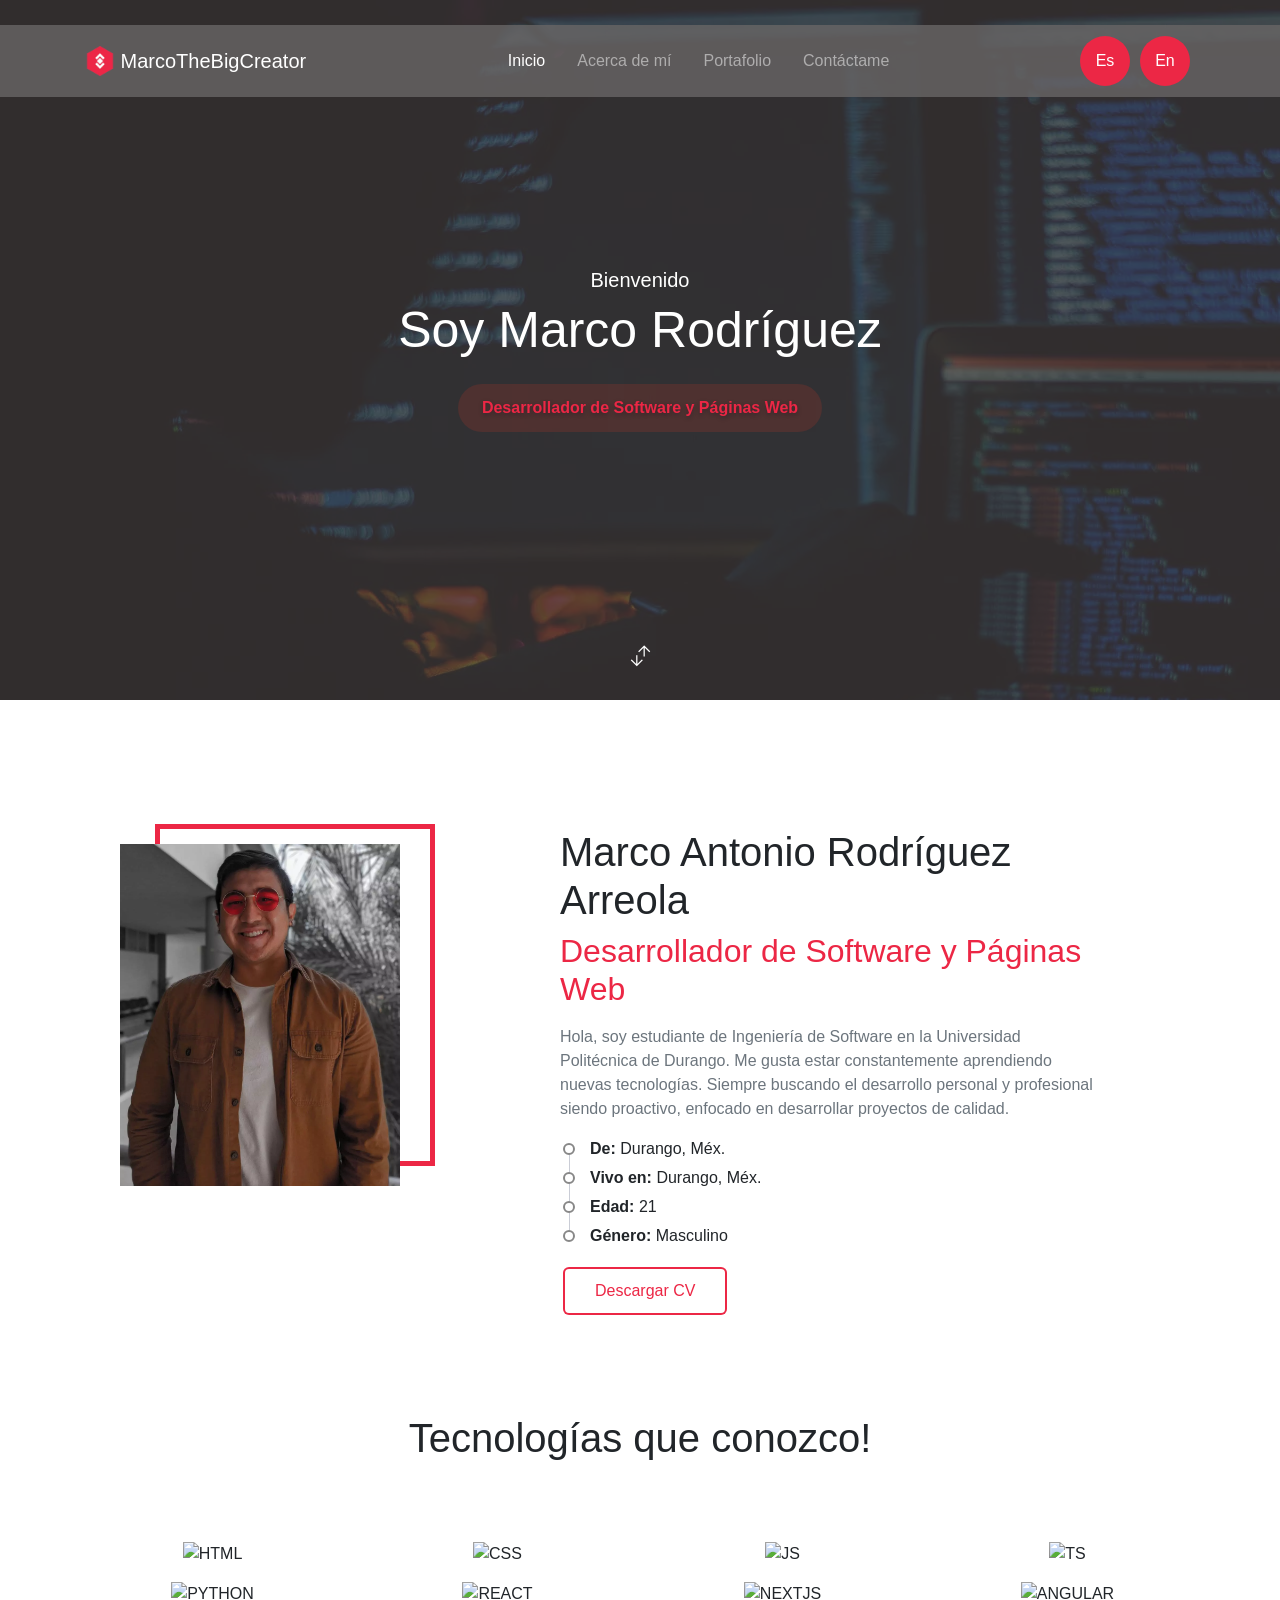
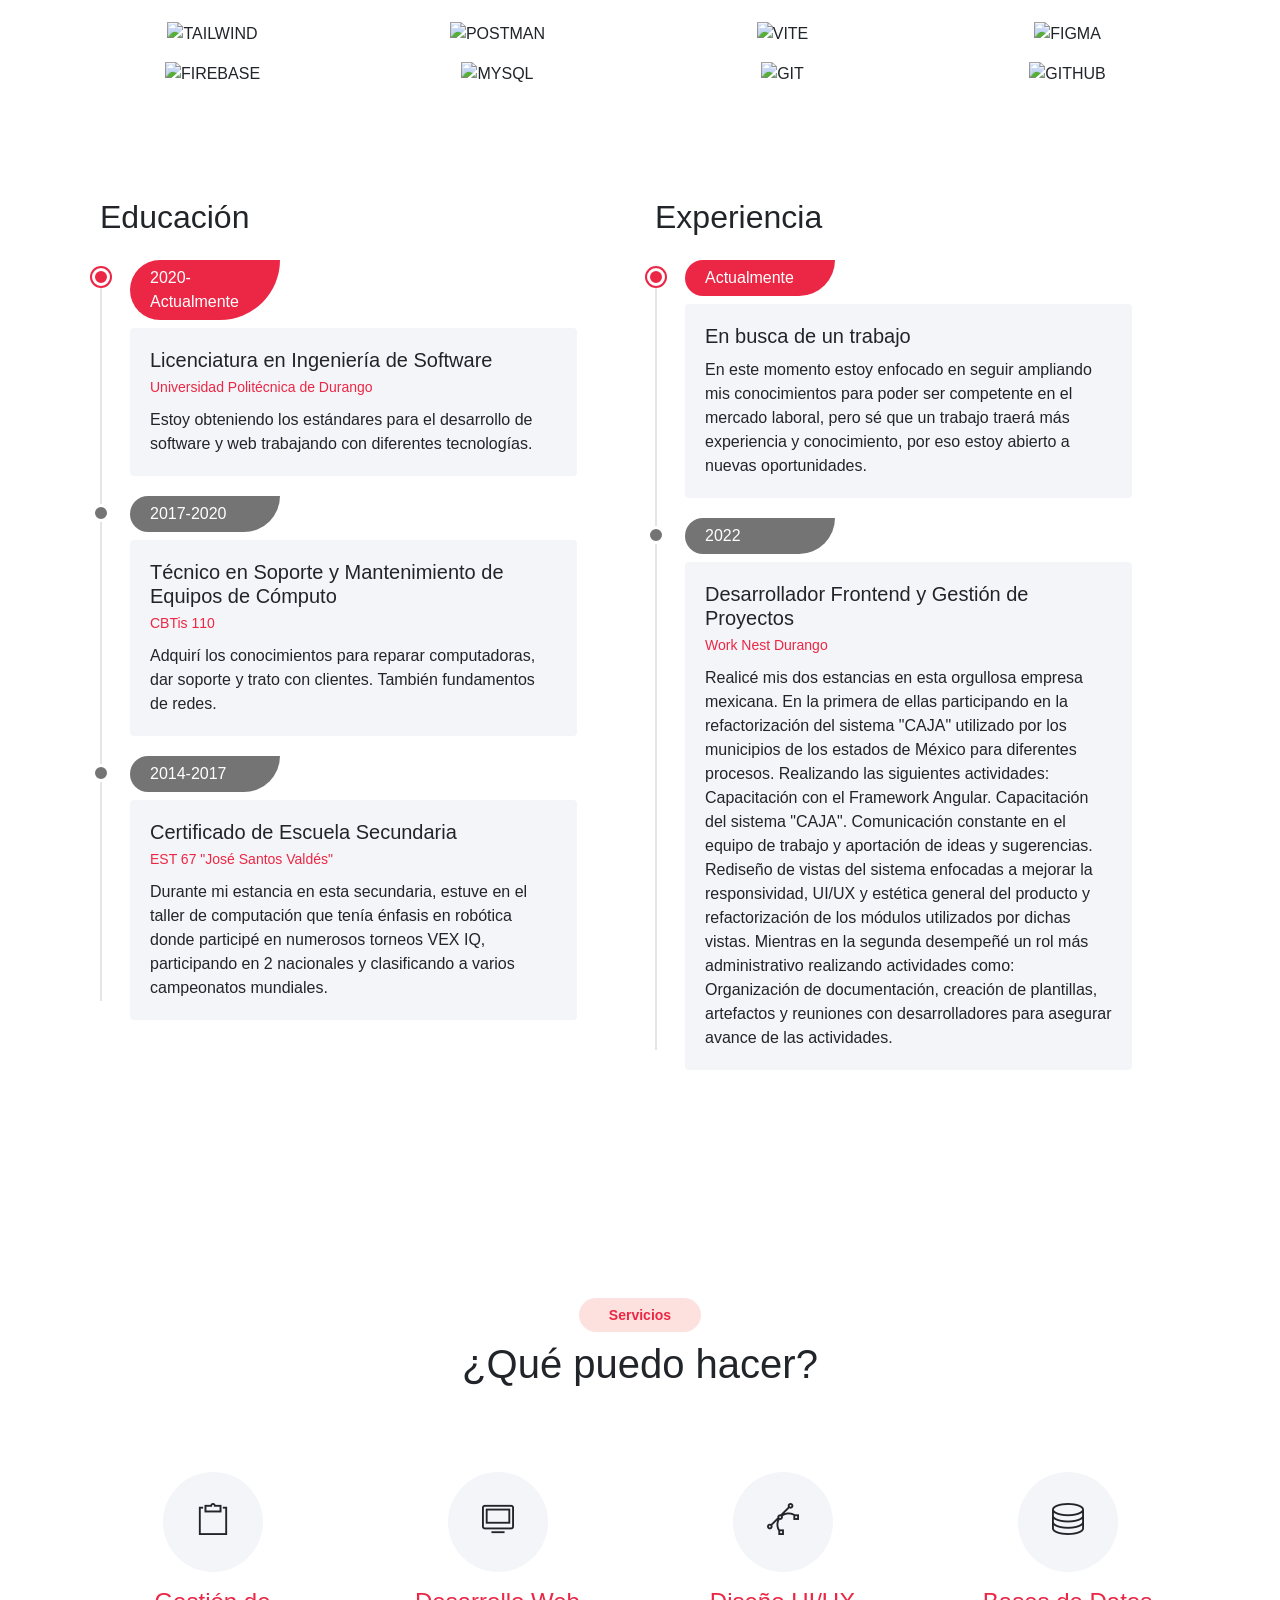
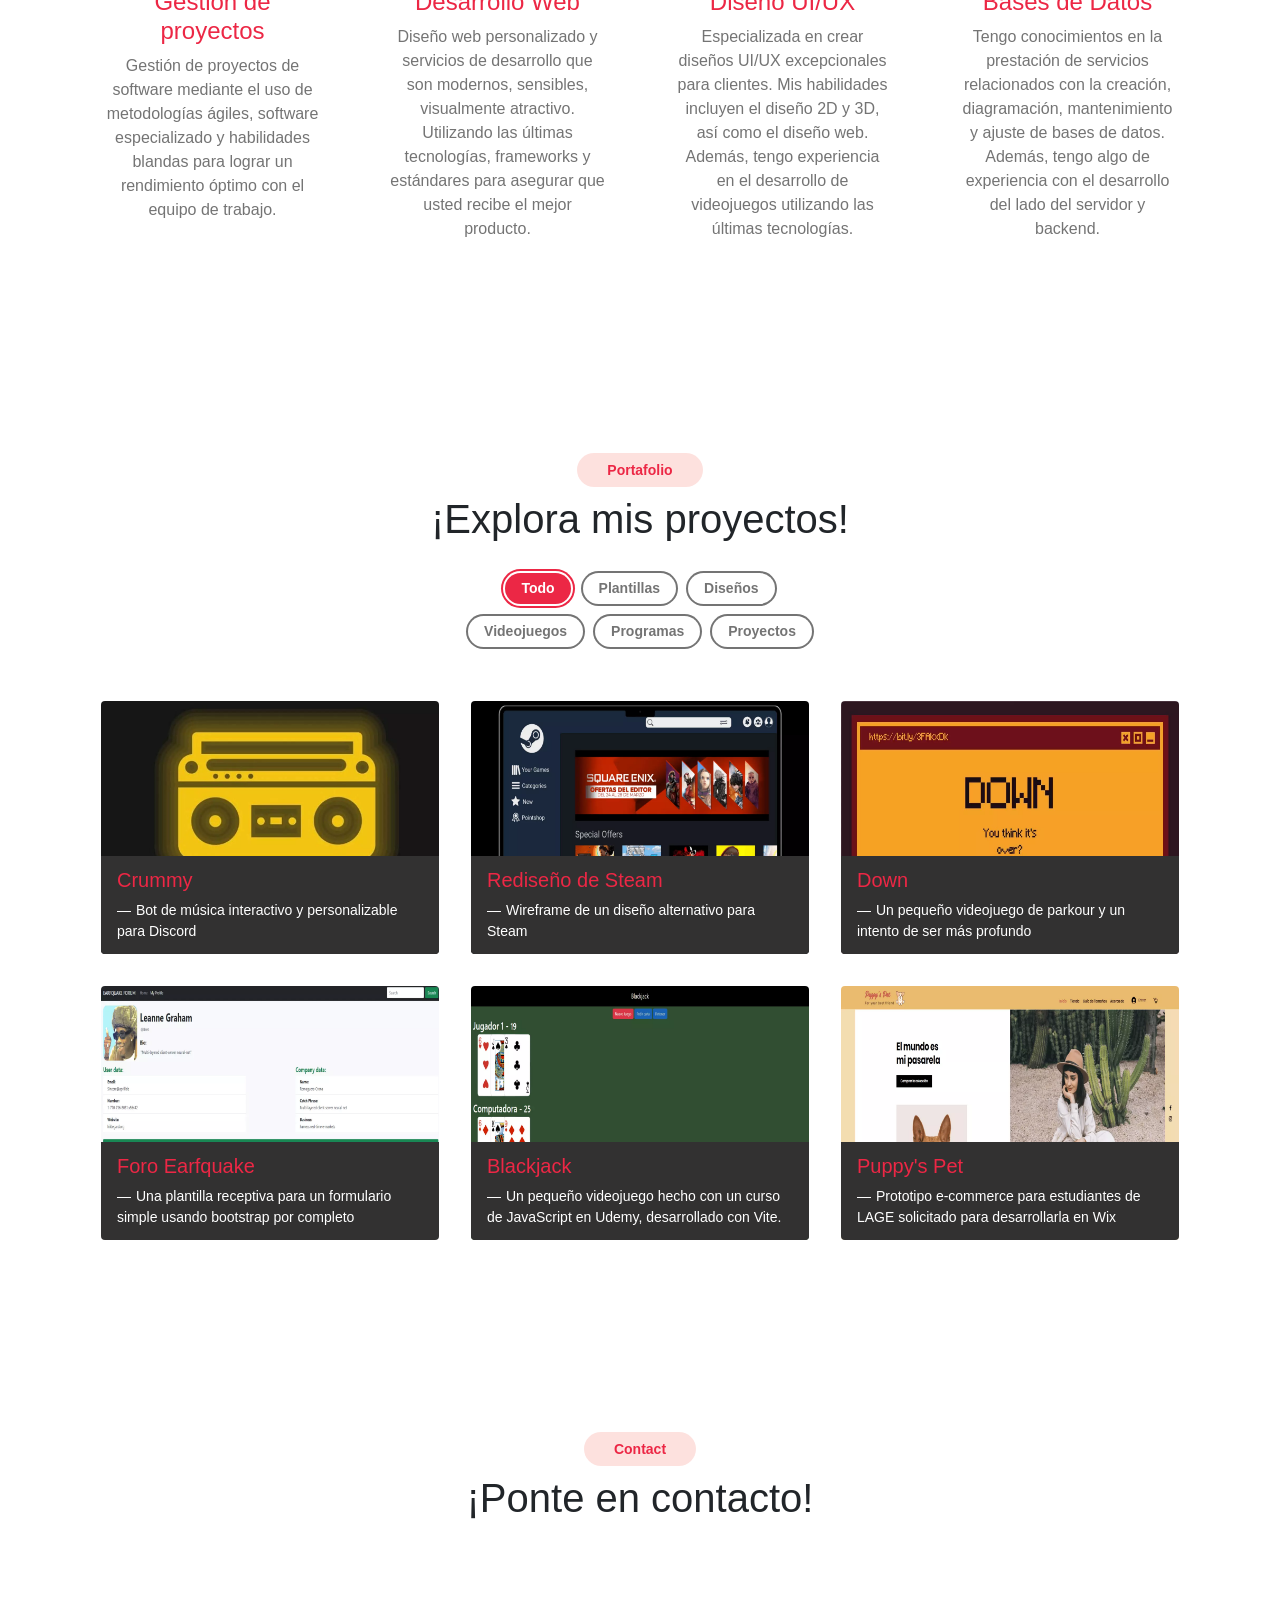
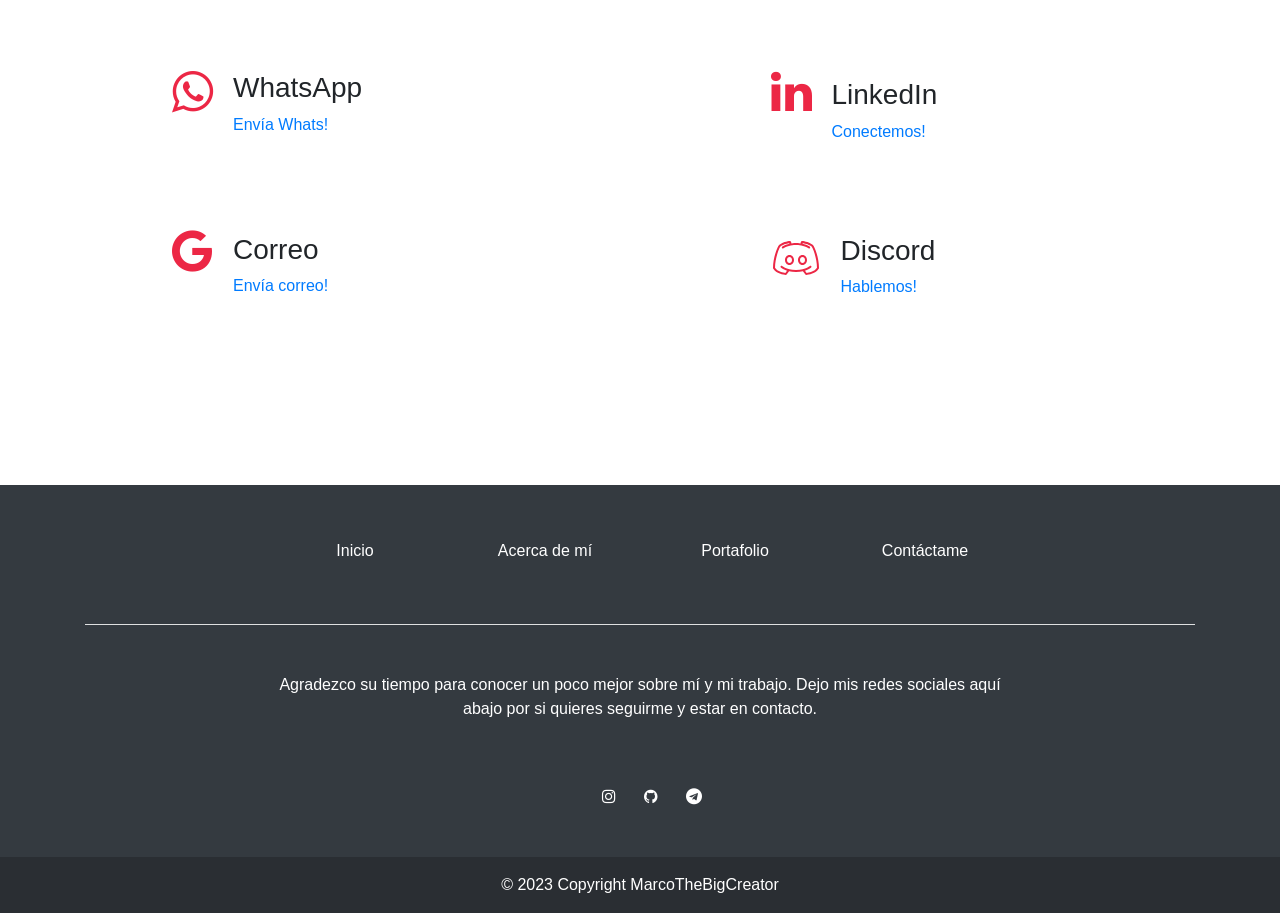
==== commit fe80e1bc: "fix: center section" ====
--- a/es.html
+++ b/es.html
@@ -465,7 +465,7 @@
             </div>
             <h1 class="text-center fw-normal wow fadeInUp">¡Ponte
                 en contacto!</h1>
-            <div class="row py-5">
+            <div class="row py-5 ml-4">
                 <div class="col-lg-6 pl-5 mr-5 wow fadeIn">
                     <div class="col-lg-5 contactme" style="display: flex;">
                         <div>
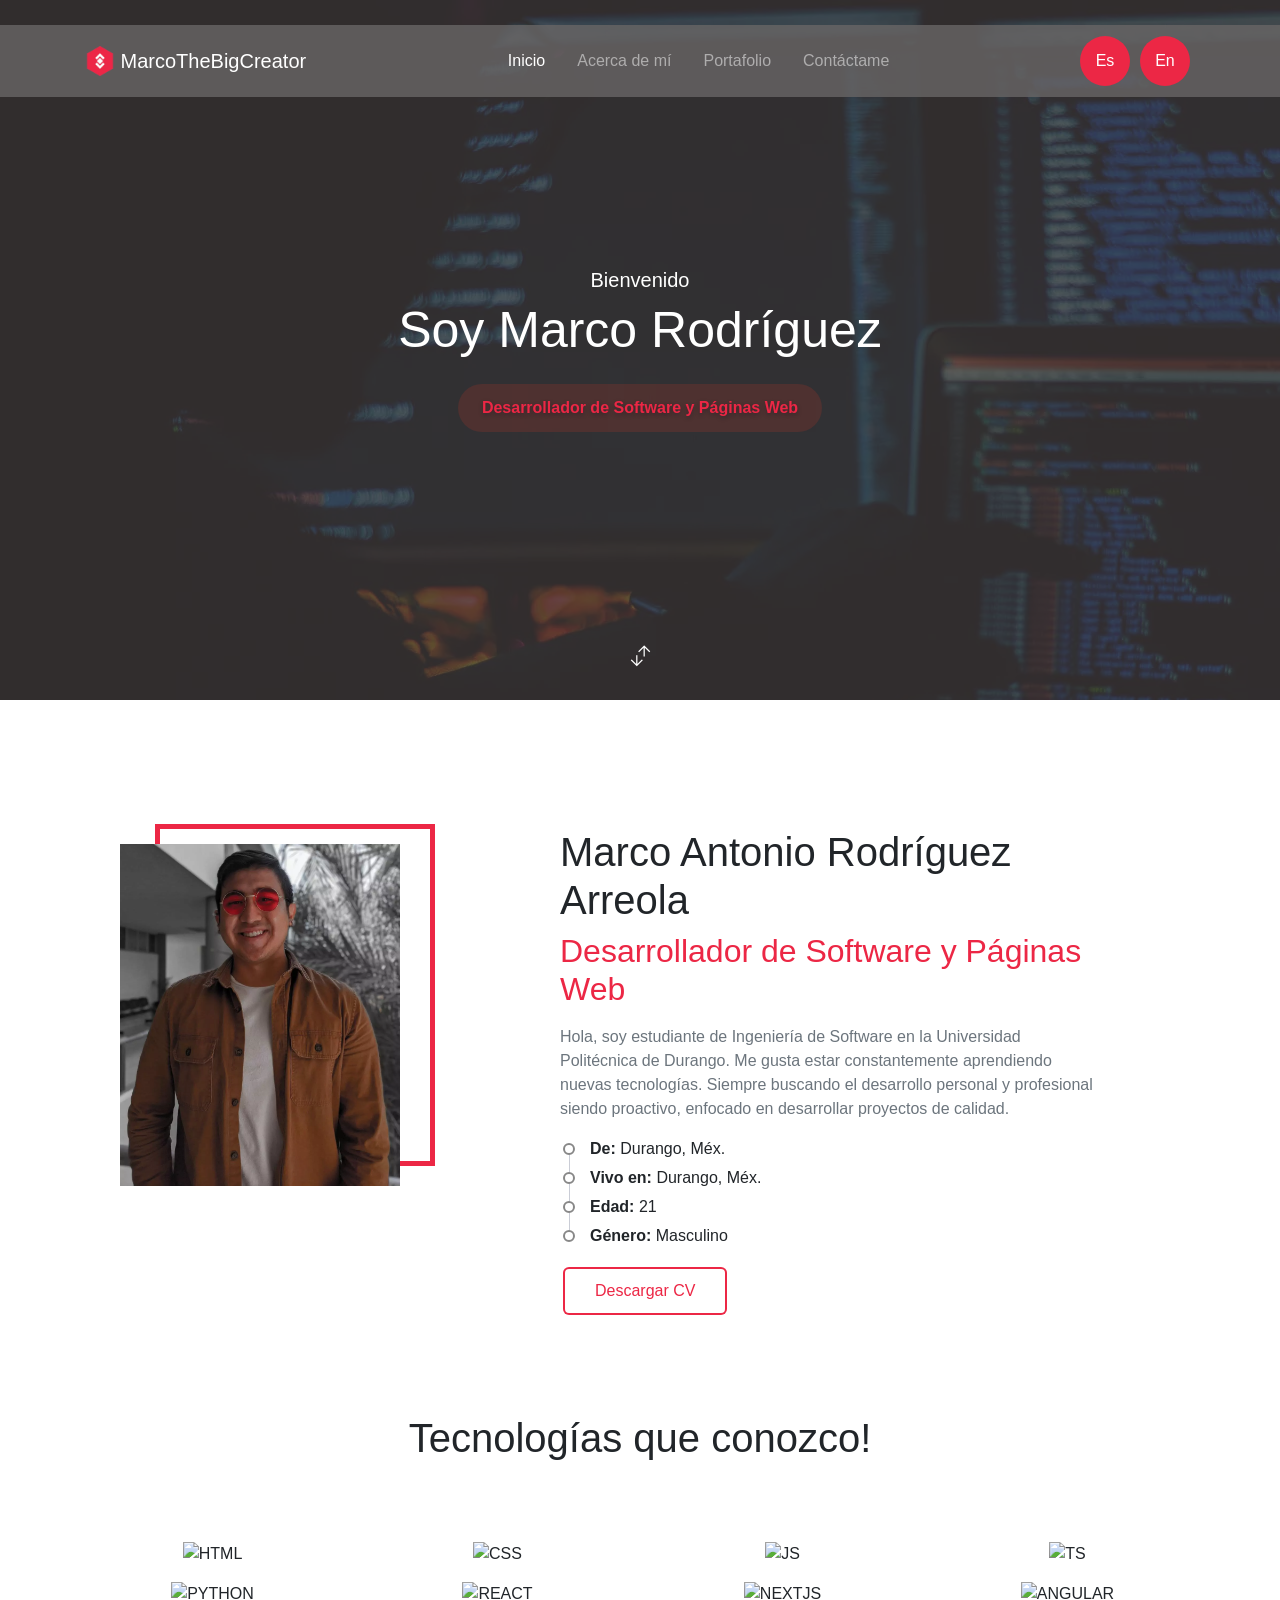
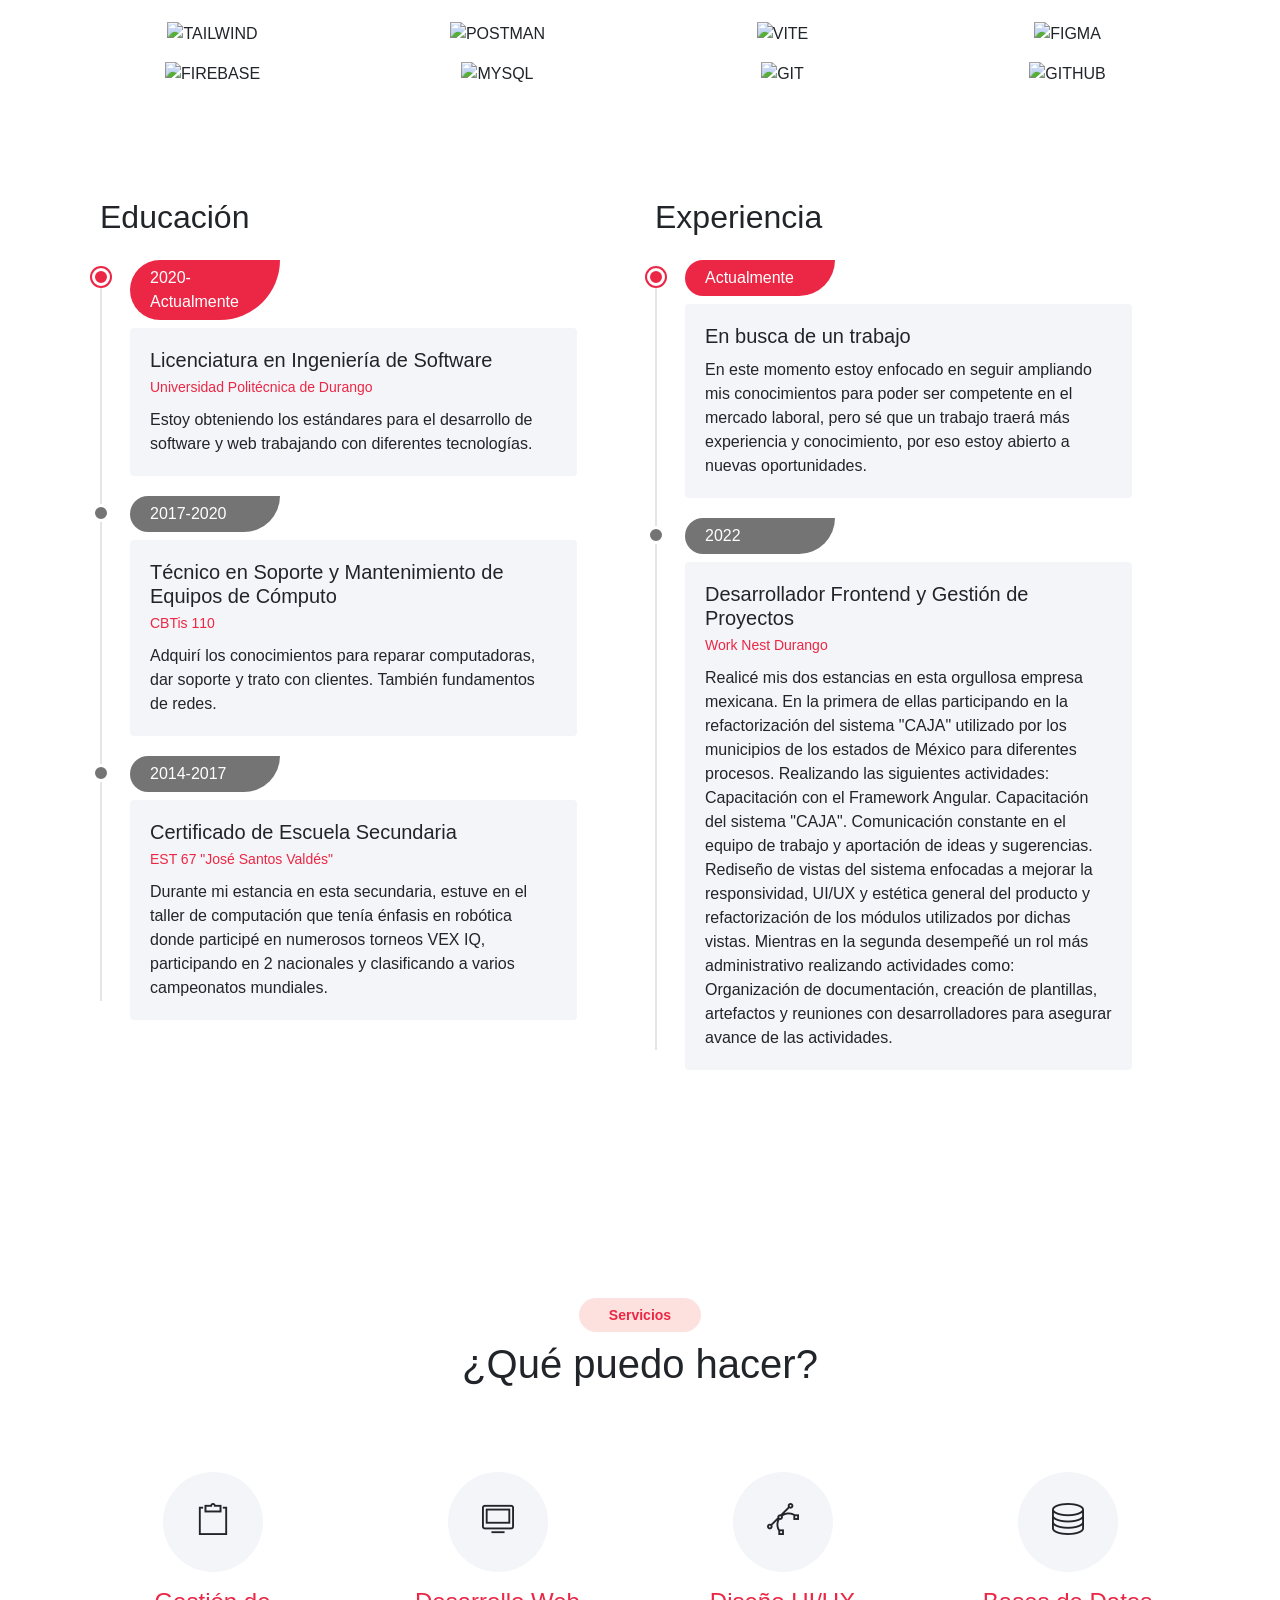
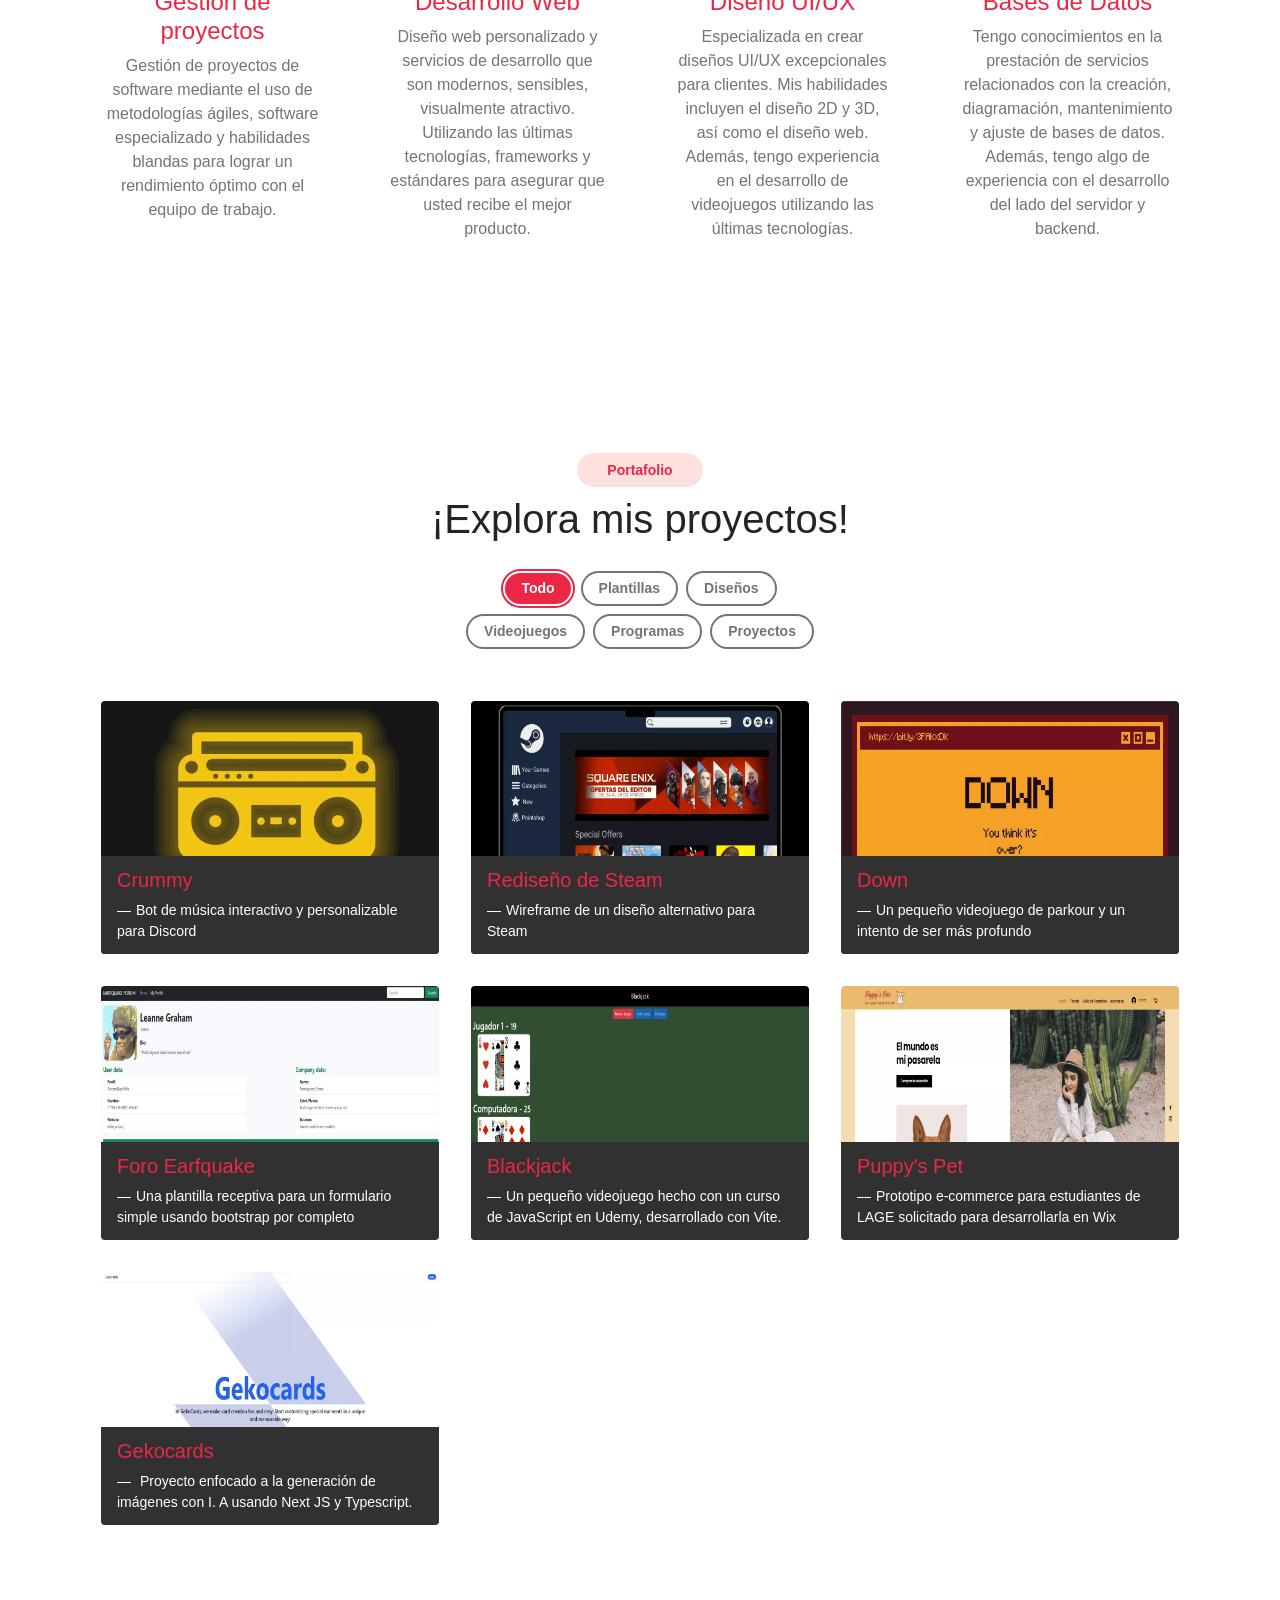
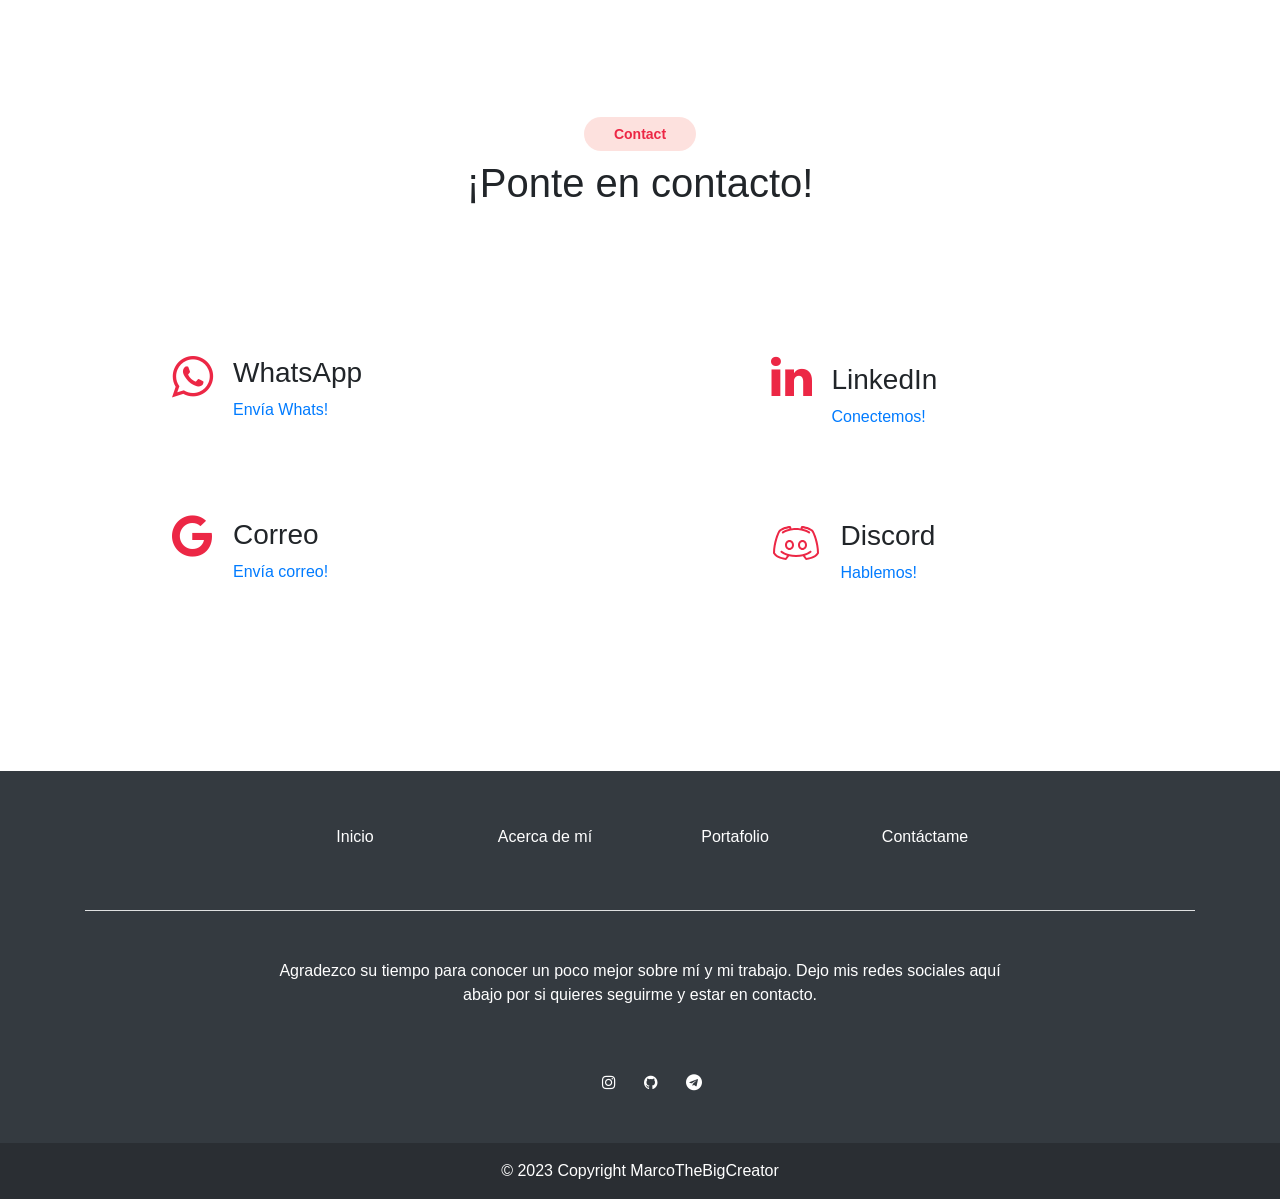
==== commit 3d7abb60: "Add Puppy's Pet project and update Gekocards project description" ====
--- a/es.html
+++ b/es.html
@@ -7,7 +7,7 @@
 
     <meta http-equiv="X-UA-Compatible" content="ie=edge">
 
-    <title>Portafolio</title>
+    <title>MTBC | Portafolio</title>
 
     <link rel="shortcut icon" type="image/x-icon" href="assets/iconlogor.ico" async>
 
@@ -447,6 +447,19 @@
                         </div>
                     </a>
                 </div>
+                <div class="grid-item projects wow slideInLeft zoom " aria-label="Puppy's Pet">
+                    <a href="https://www.gekocards.com/" target="blank">
+                        <div class="img-place">
+                            <img src="assets/img/work/gekocards.webp" alt>
+                            <div class="img-caption">
+                                <h5 class="fg-theme">Gekocards</h5>
+                                <p>
+                                    Proyecto enfocado a la generación de imágenes con I. A usando Next JS y Typescript.
+                                </p>
+                            </div>
+                        </div>
+                    </a>
+                </div>
             </div>
             <!-- End gridder -->
 
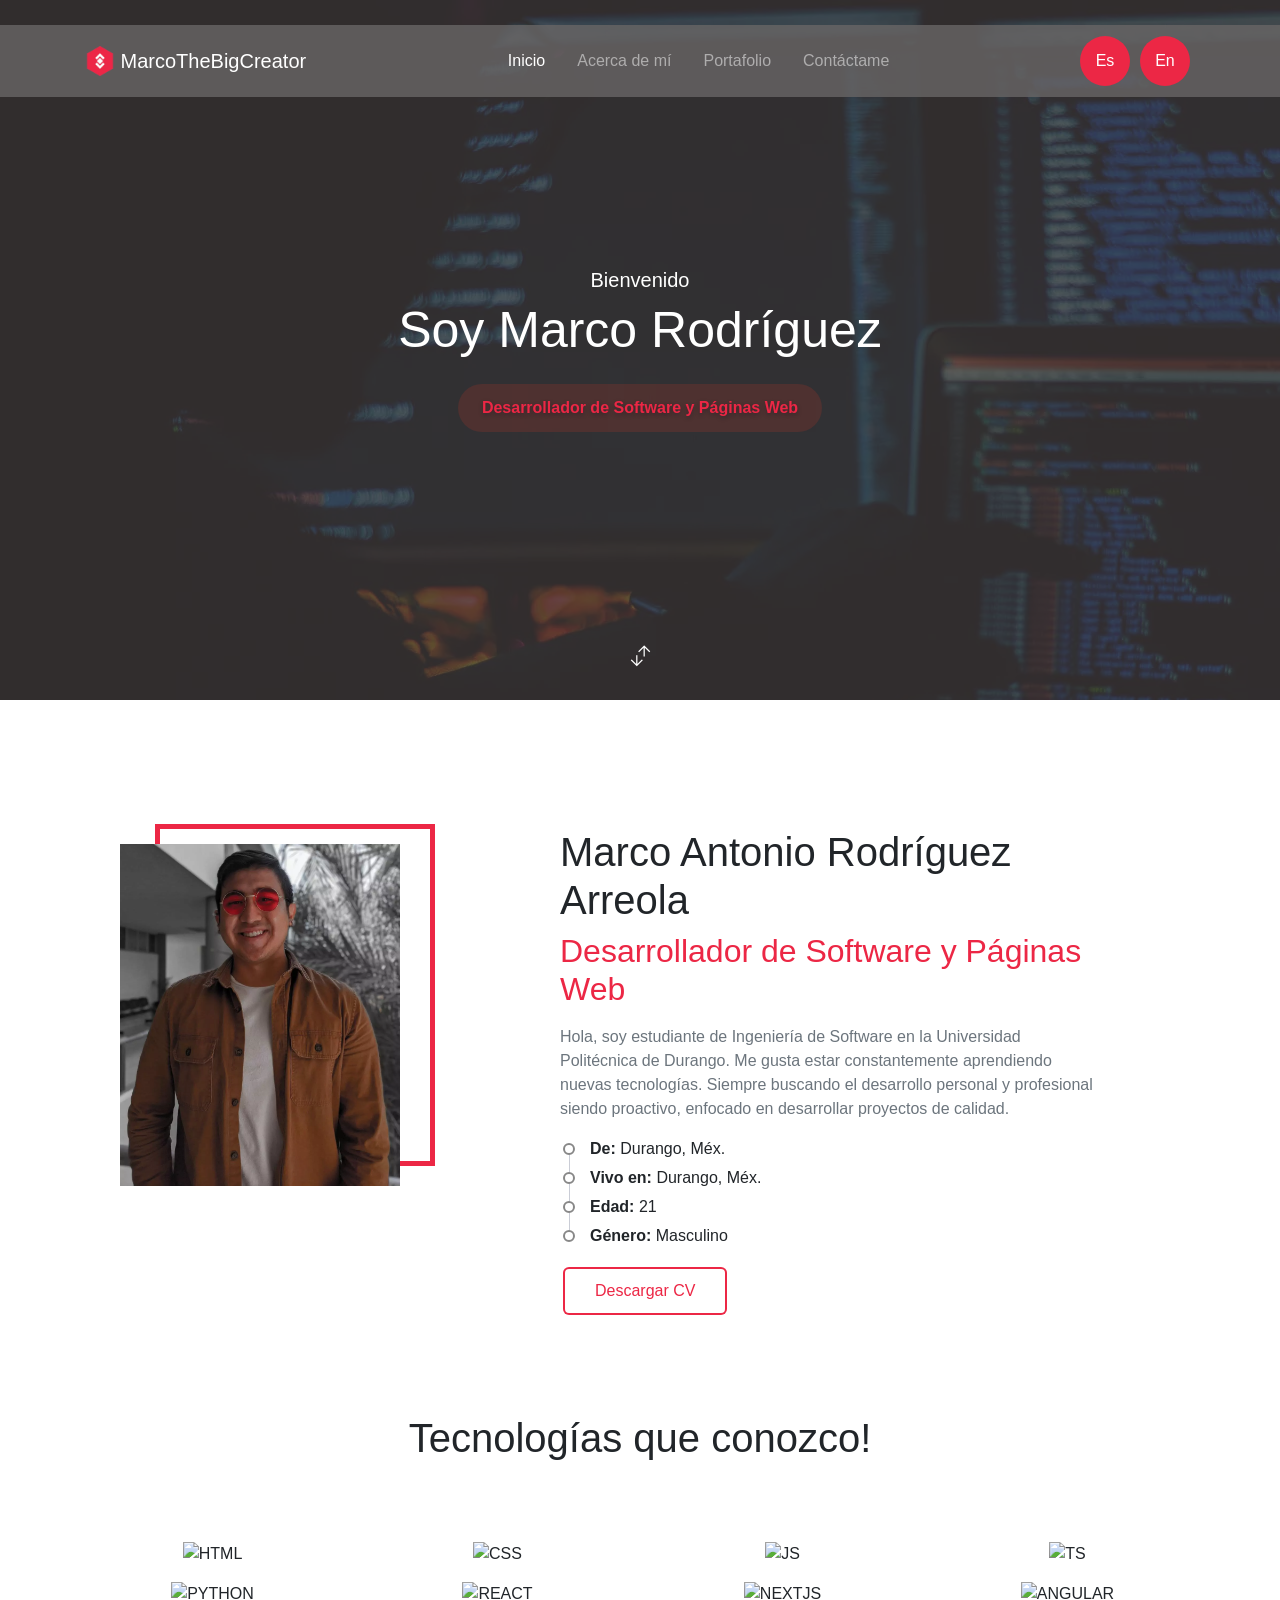
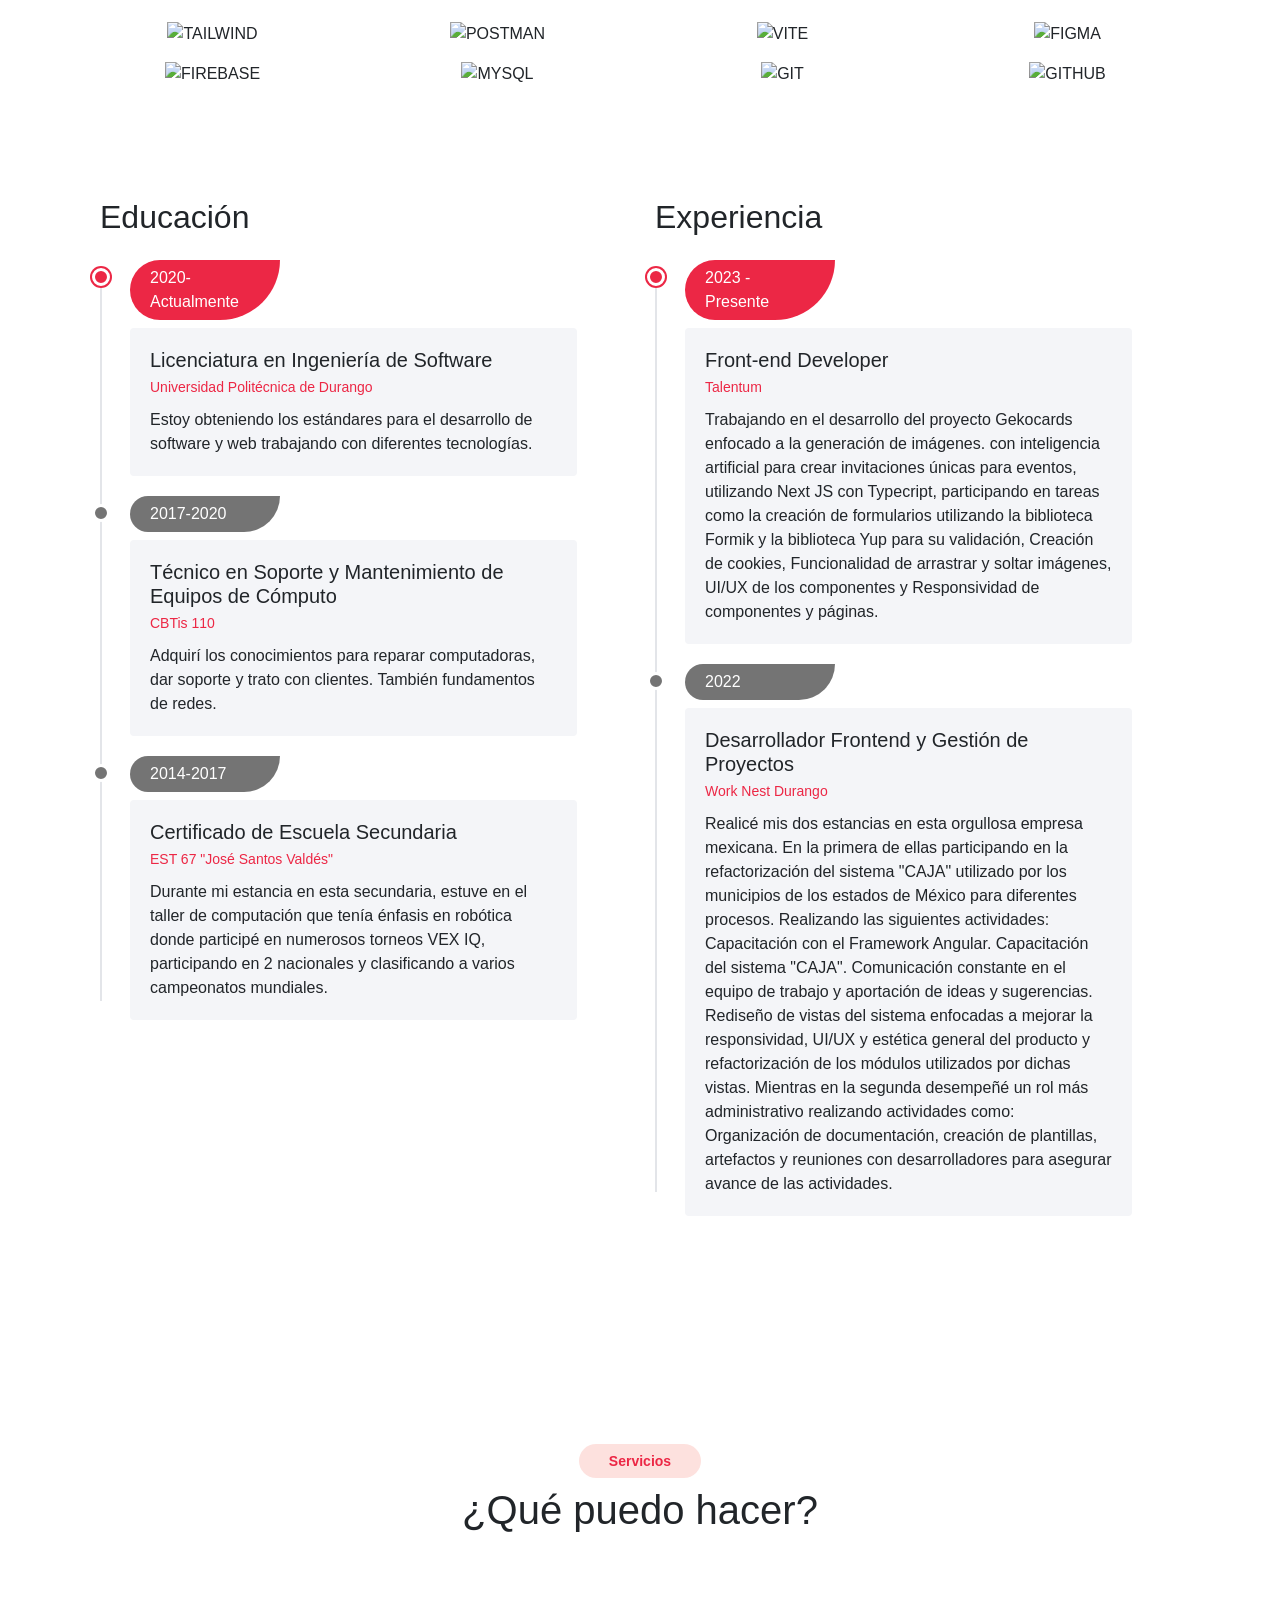
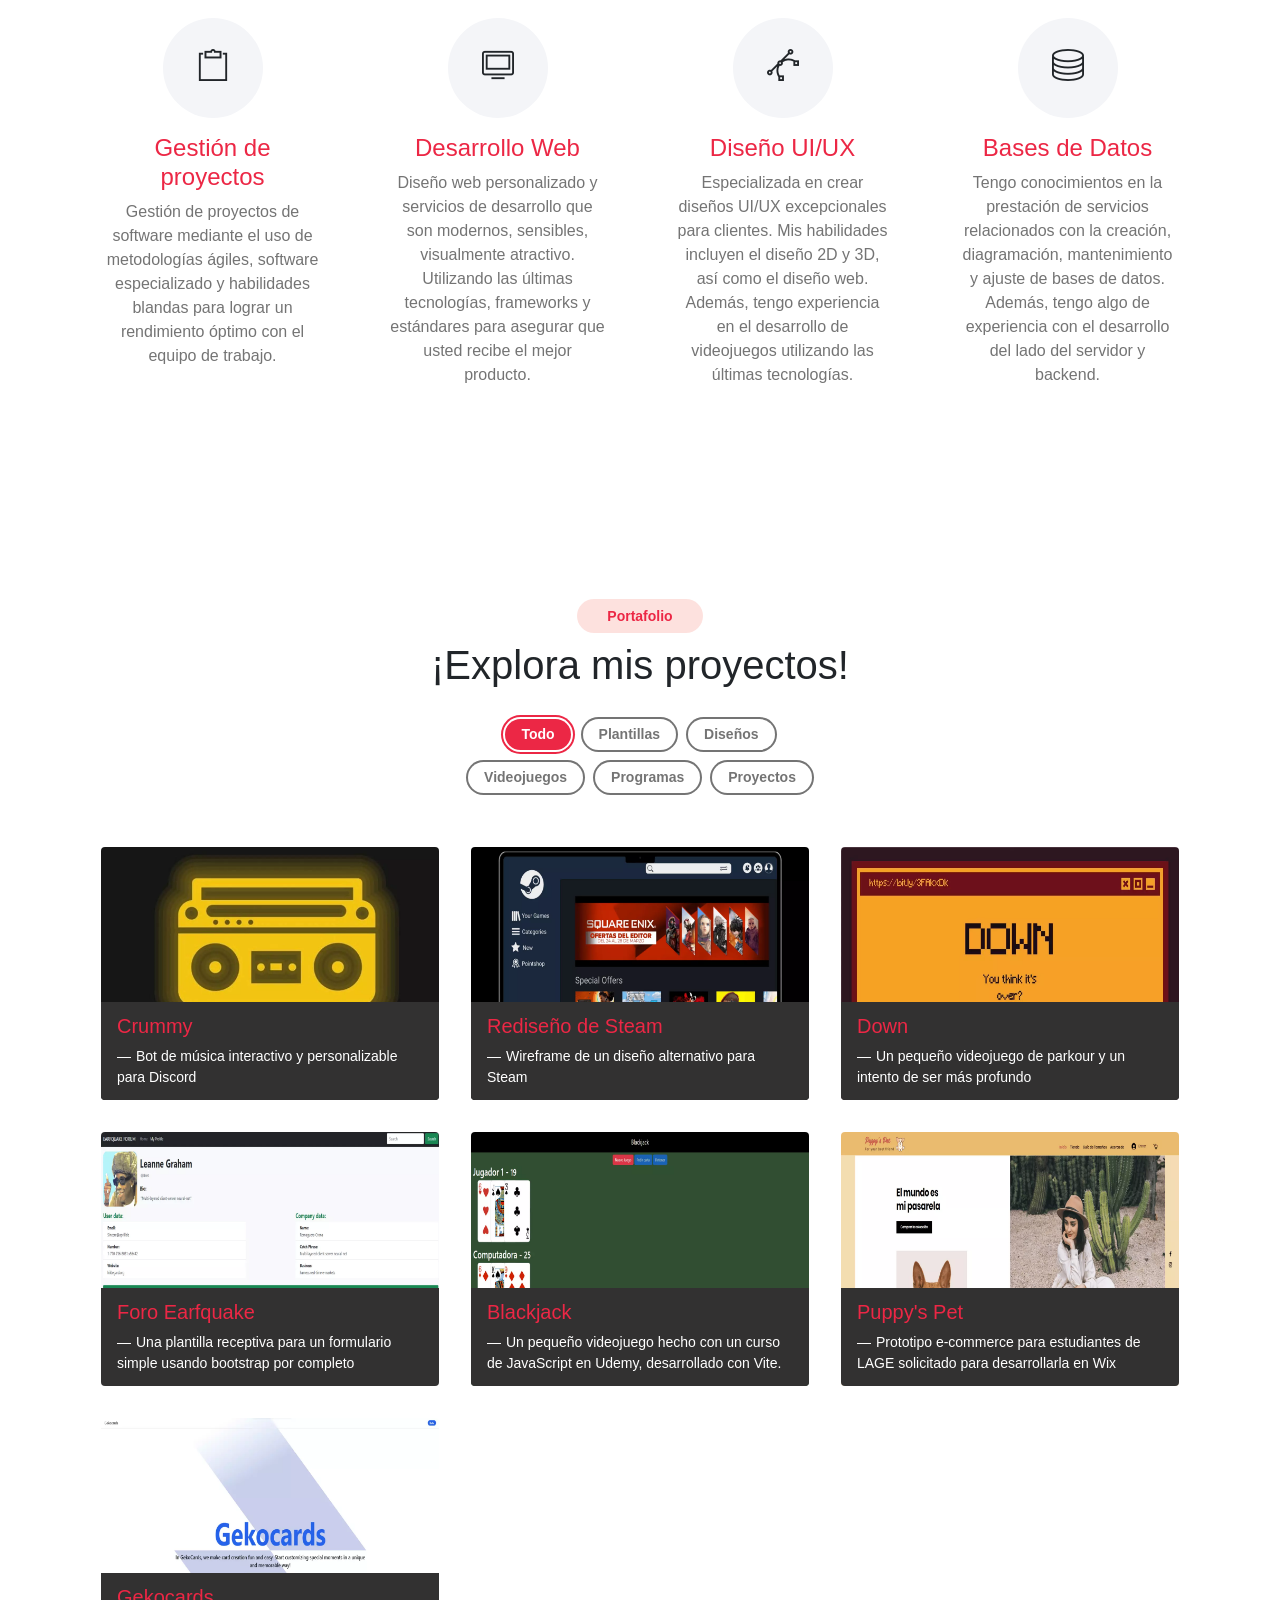
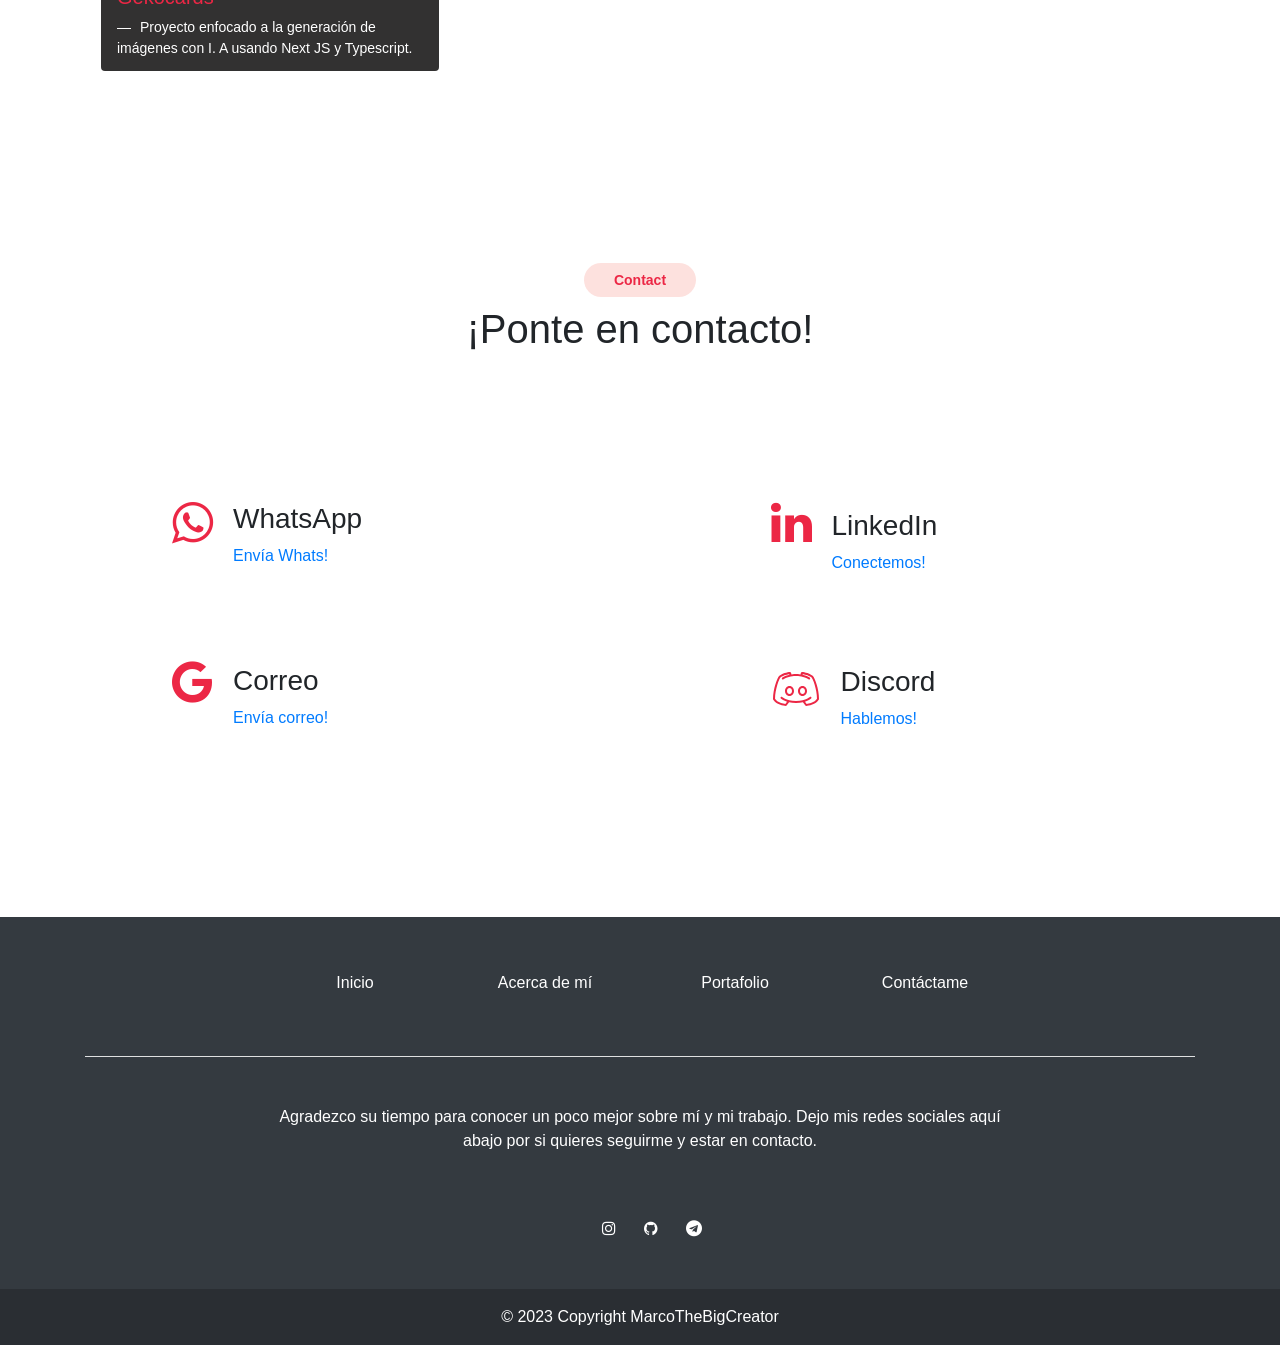
==== commit 812923e5: "Update experience section with Gekocards project details" ====
--- a/es.html
+++ b/es.html
@@ -225,13 +225,19 @@
                         <h2 class="fw-normal">Experiencia</h2>
                         <ul class="timeline mt-4 pr-md-5">
                             <li>
-                                <div class="title">Actualmente</div>
+                                <div class="title">2023 - Presente</div>
                                 <div class="details">
-                                    <h5>En busca de un trabajo</h5>
+                                    <h5>Front-end Developer</h5>
+                                    <small class="fg-theme">Talentum</small>
                                     <small class="fg-theme"></small>
-                                    <p>En este momento estoy enfocado en seguir ampliando mis conocimientos para poder
-                                        ser competente en el mercado laboral, pero sé que un trabajo traerá más
-                                        experiencia y conocimiento, por eso estoy abierto a nuevas oportunidades.</p>
+                                    <p>Trabajando en el desarrollo del proyecto Gekocards enfocado a la generación de imágenes.
+                                        con inteligencia artificial para crear invitaciones únicas para eventos, utilizando Next JS con
+                                        Typecript, participando en tareas como la creación de formularios utilizando la biblioteca Formik y la biblioteca Yup para su validación,
+                                        Creación de cookies,
+                                        Funcionalidad de arrastrar y soltar imágenes,
+                                        UI/UX de los componentes y
+                                        Responsividad de componentes y páginas.
+                                        </p>
                                 </div>
                             <li>
                                 <div class="title">2022</div>
@@ -447,7 +453,7 @@
                         </div>
                     </a>
                 </div>
-                <div class="grid-item projects wow slideInLeft zoom " aria-label="Puppy's Pet">
+                <div class="grid-item projects wow slideInLeft zoom " aria-label="Gekocards">
                     <a href="https://www.gekocards.com/" target="blank">
                         <div class="img-place">
                             <img src="assets/img/work/gekocards.webp" alt>
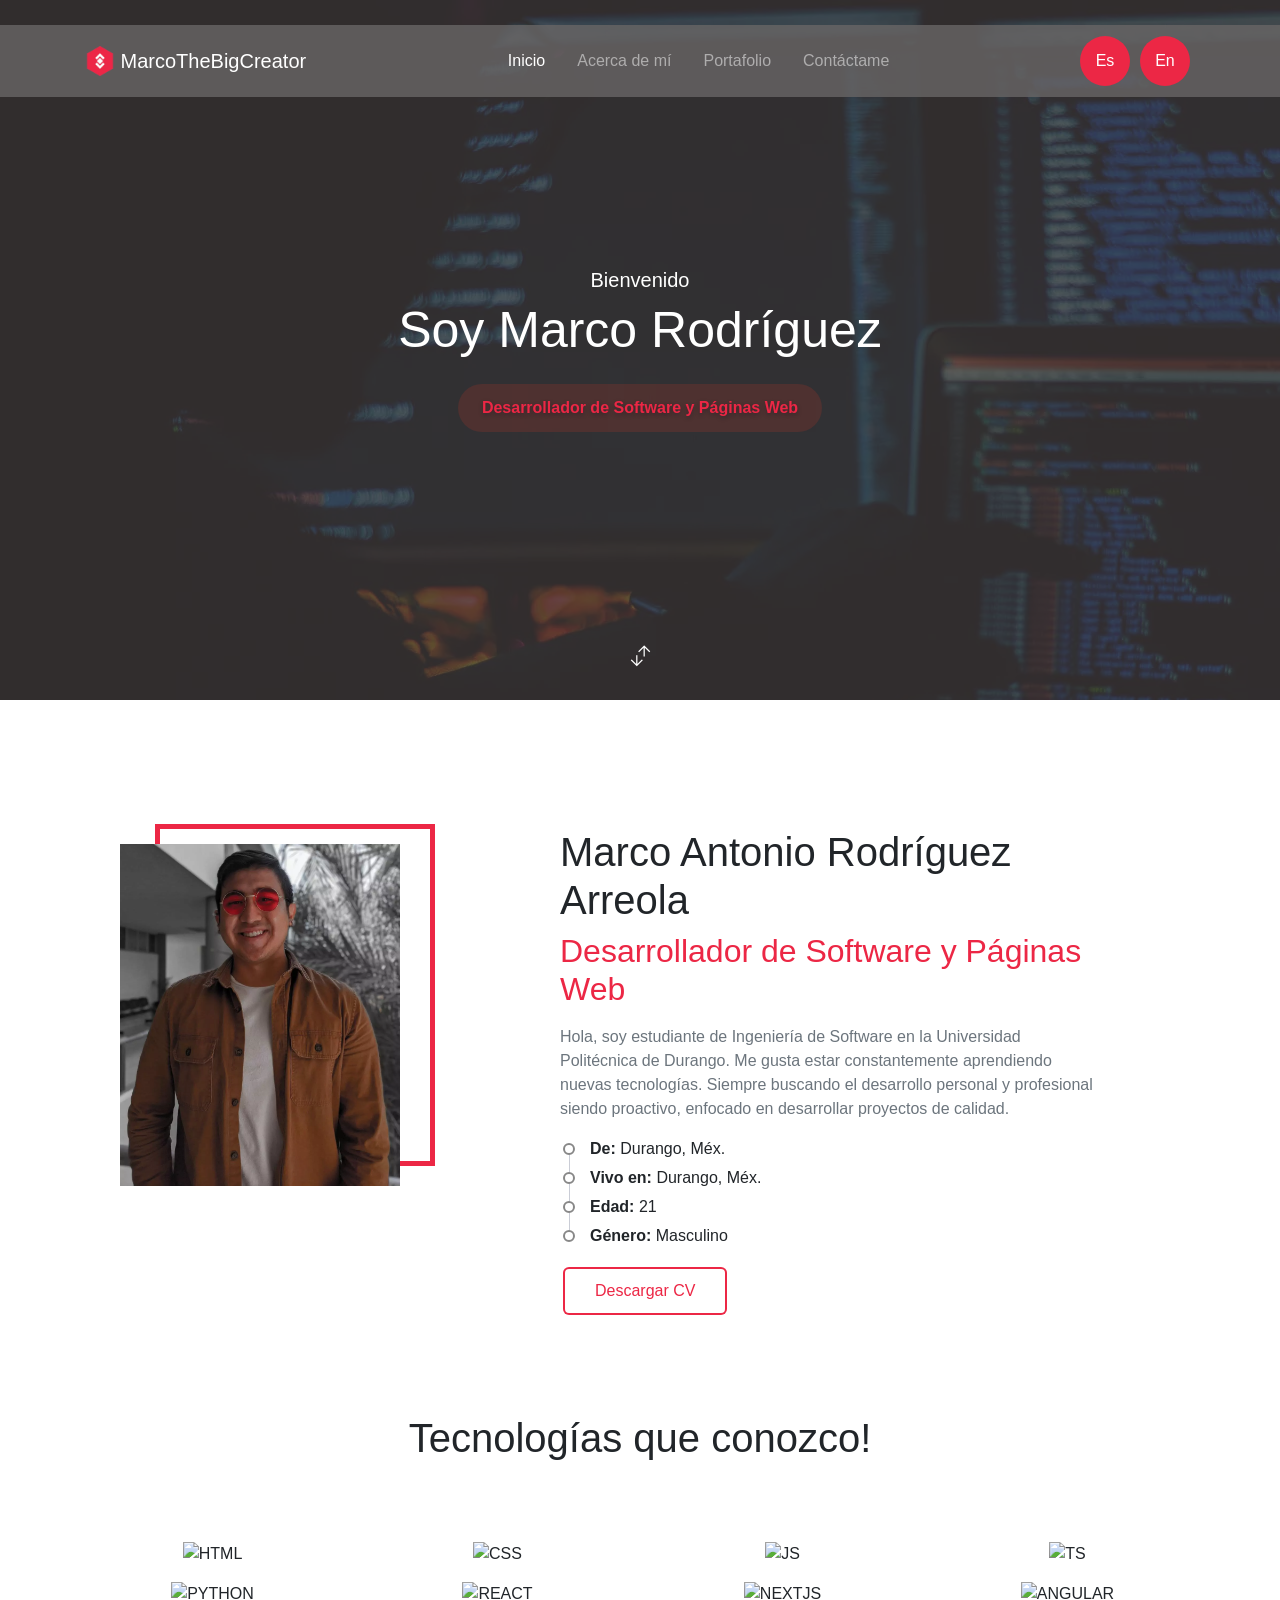
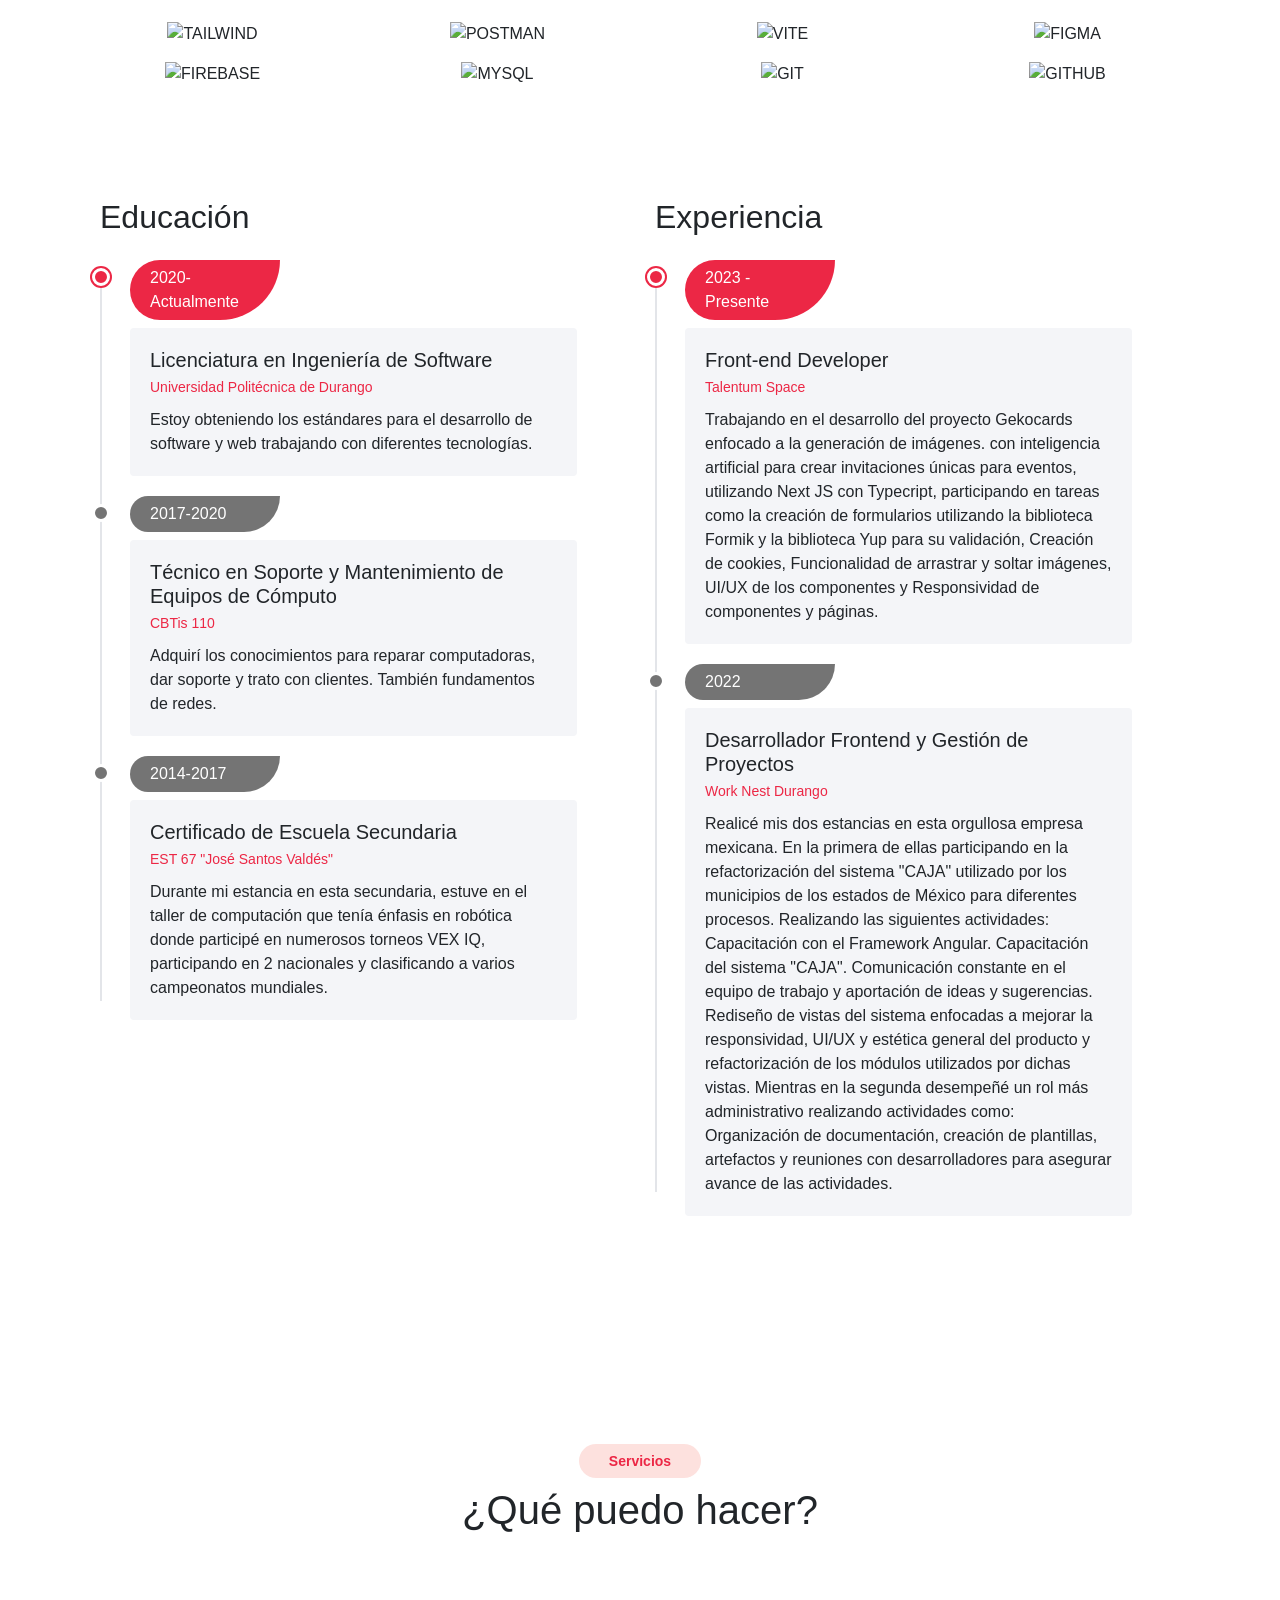
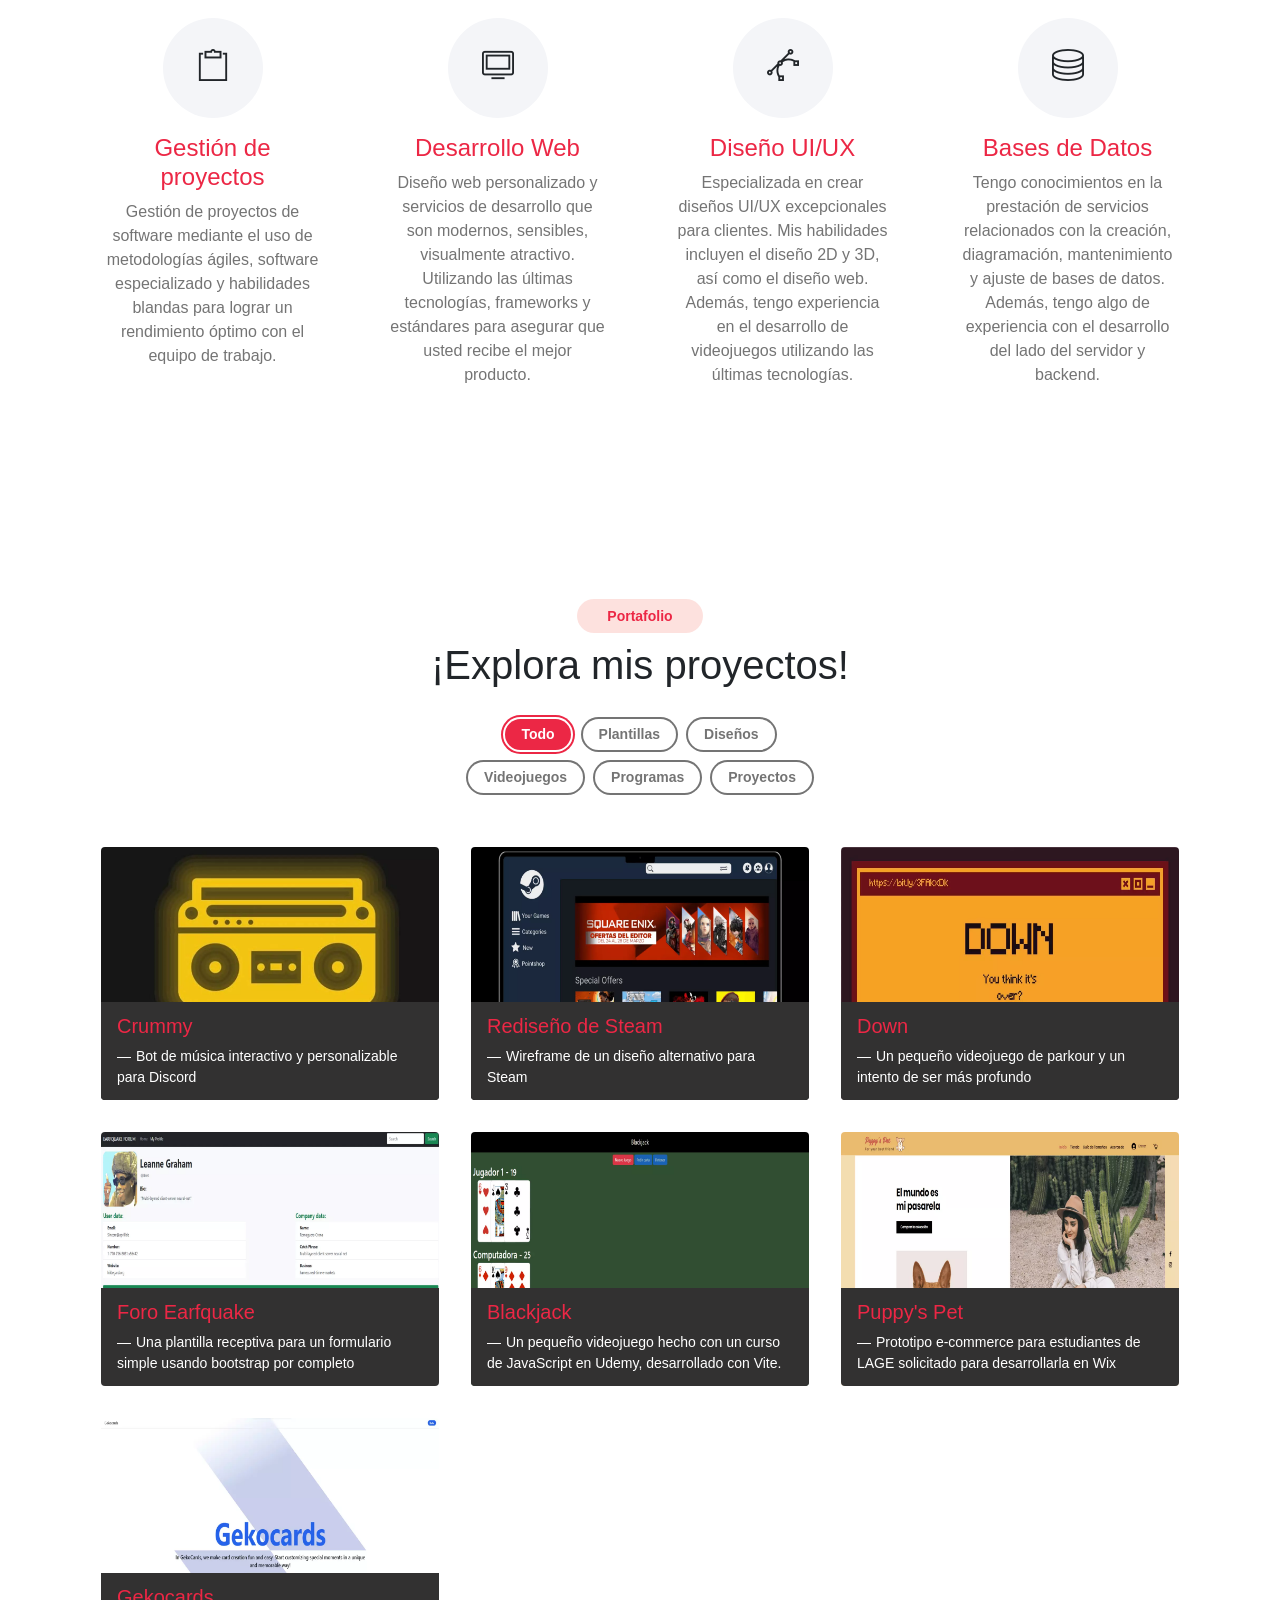
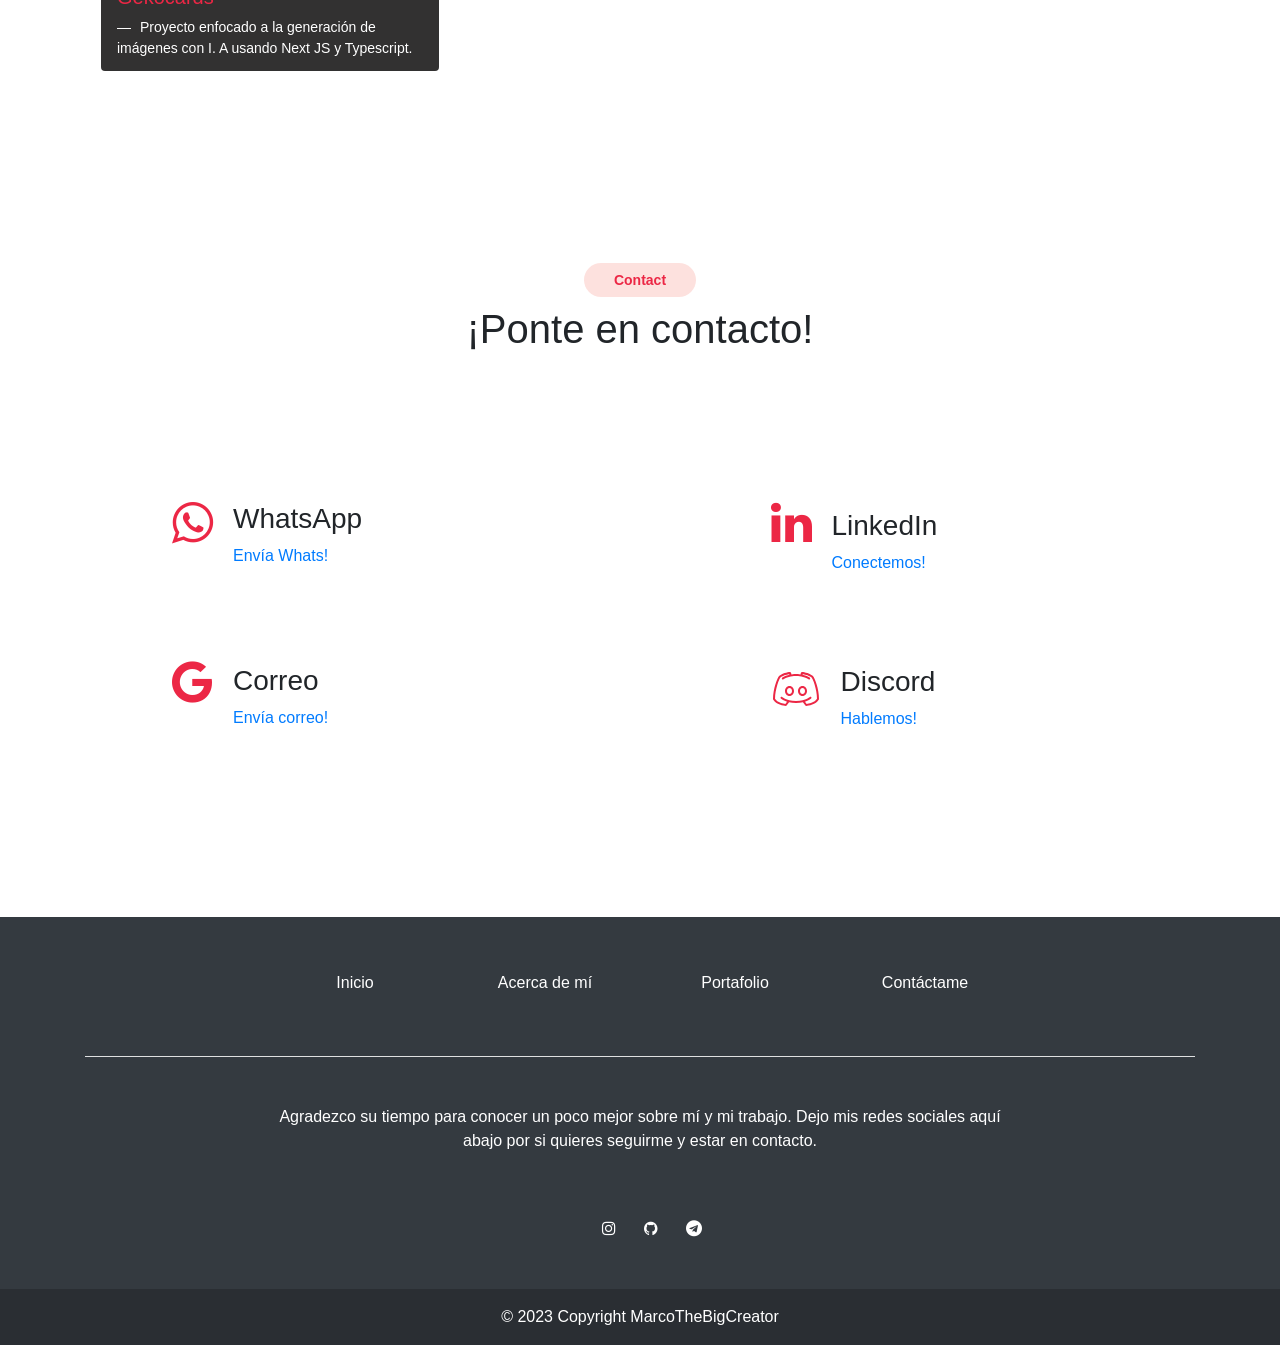
==== commit 08fbe176: "Update company name in front-end developer details" ====
--- a/es.html
+++ b/es.html
@@ -127,7 +127,7 @@
                         <li><b>Género:</b>
                             Masculino </li>
                     </ul>
-                    <a href="https://drive.google.com/uc?export=download&id=180HJ-gI8PvP6uspUAN5Z2BxNcBETh2K-">
+                    <a href="https://drive.google.com/uc?export=download&id=1GQsEO90vLTwD2WGxOjsCN6Zhclc-pkNQ">
                         <button class="btn btn-theme-outline">Descargar CV</button>
                     </a>
                 </div>
@@ -228,16 +228,19 @@
                                 <div class="title">2023 - Presente</div>
                                 <div class="details">
                                     <h5>Front-end Developer</h5>
-                                    <small class="fg-theme">Talentum</small>
+                                    <small class="fg-theme">Talentum Space</small>
                                     <small class="fg-theme"></small>
-                                    <p>Trabajando en el desarrollo del proyecto Gekocards enfocado a la generación de imágenes.
-                                        con inteligencia artificial para crear invitaciones únicas para eventos, utilizando Next JS con
-                                        Typecript, participando en tareas como la creación de formularios utilizando la biblioteca Formik y la biblioteca Yup para su validación,
+                                    <p>Trabajando en el desarrollo del proyecto Gekocards enfocado a la generación de
+                                        imágenes.
+                                        con inteligencia artificial para crear invitaciones únicas para eventos,
+                                        utilizando Next JS con
+                                        Typecript, participando en tareas como la creación de formularios utilizando la
+                                        biblioteca Formik y la biblioteca Yup para su validación,
                                         Creación de cookies,
                                         Funcionalidad de arrastrar y soltar imágenes,
                                         UI/UX de los componentes y
                                         Responsividad de componentes y páginas.
-                                        </p>
+                                    </p>
                                 </div>
                             <li>
                                 <div class="title">2022</div>
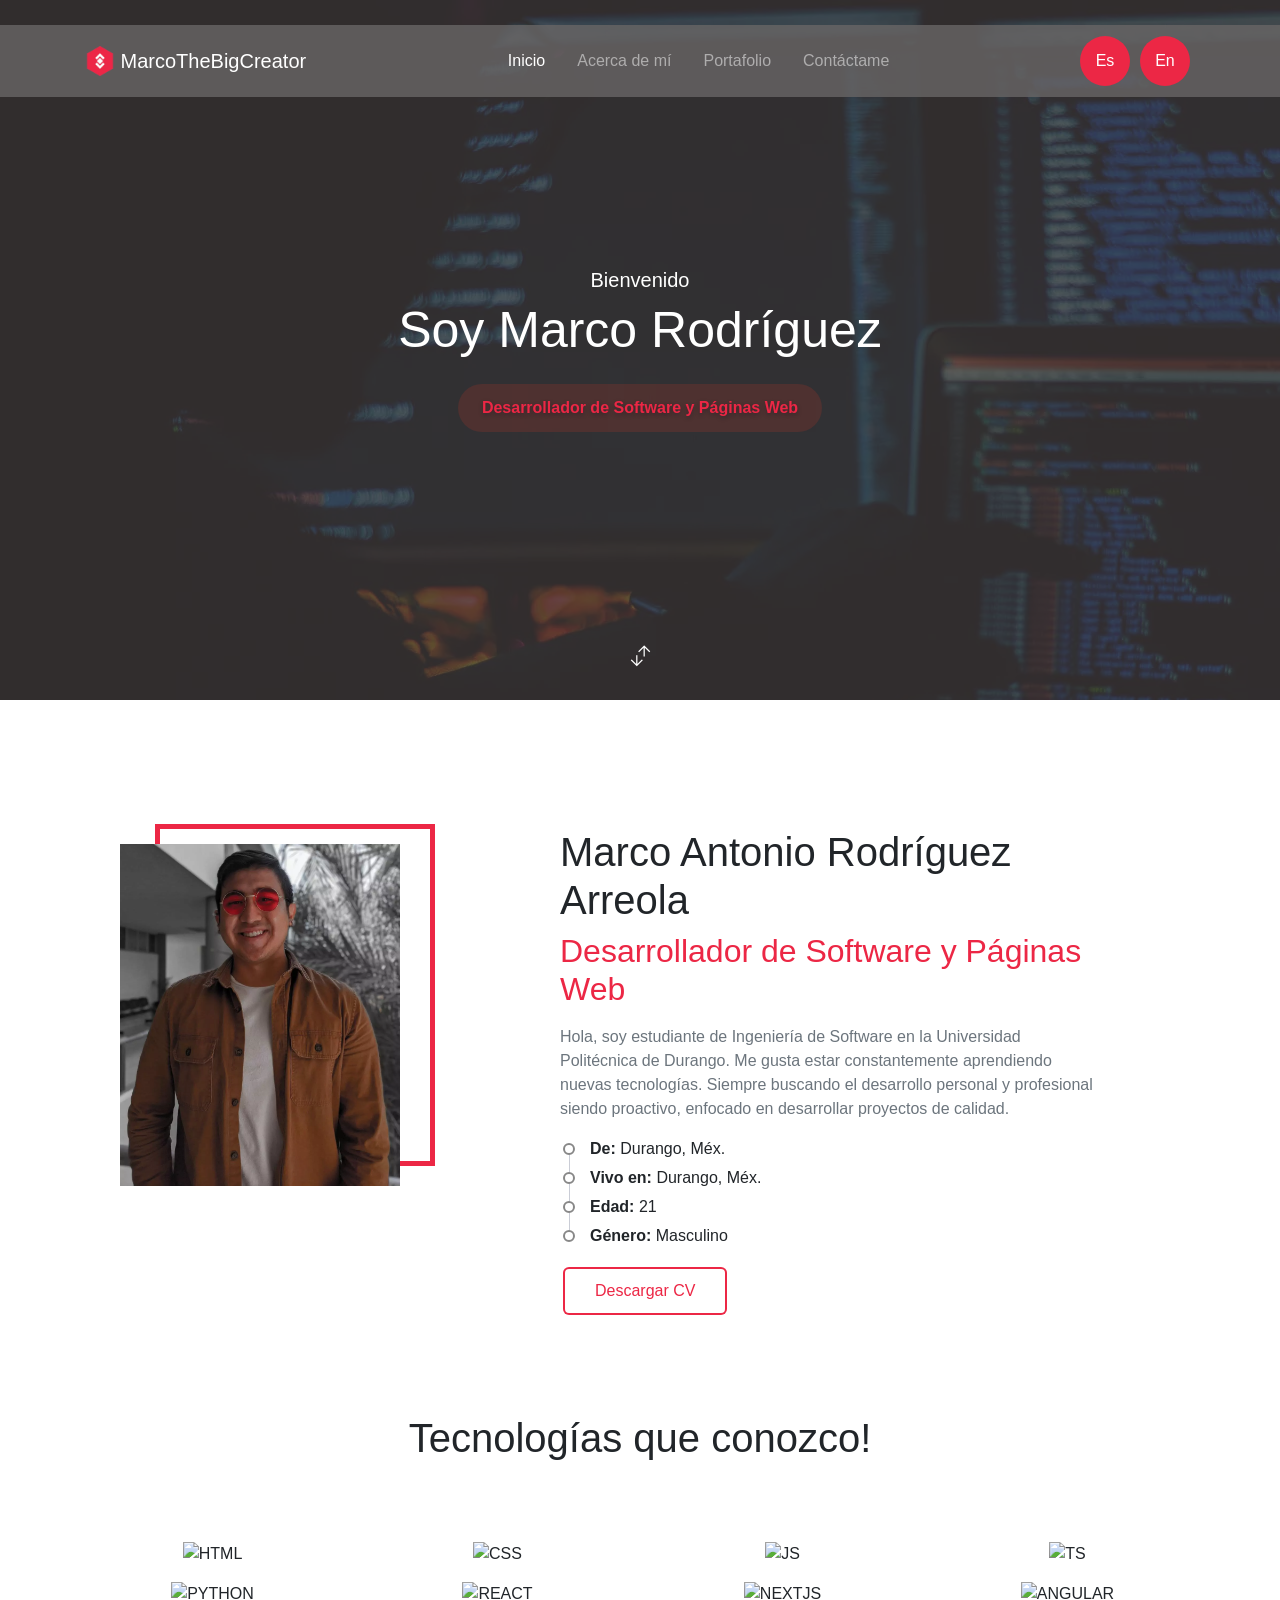
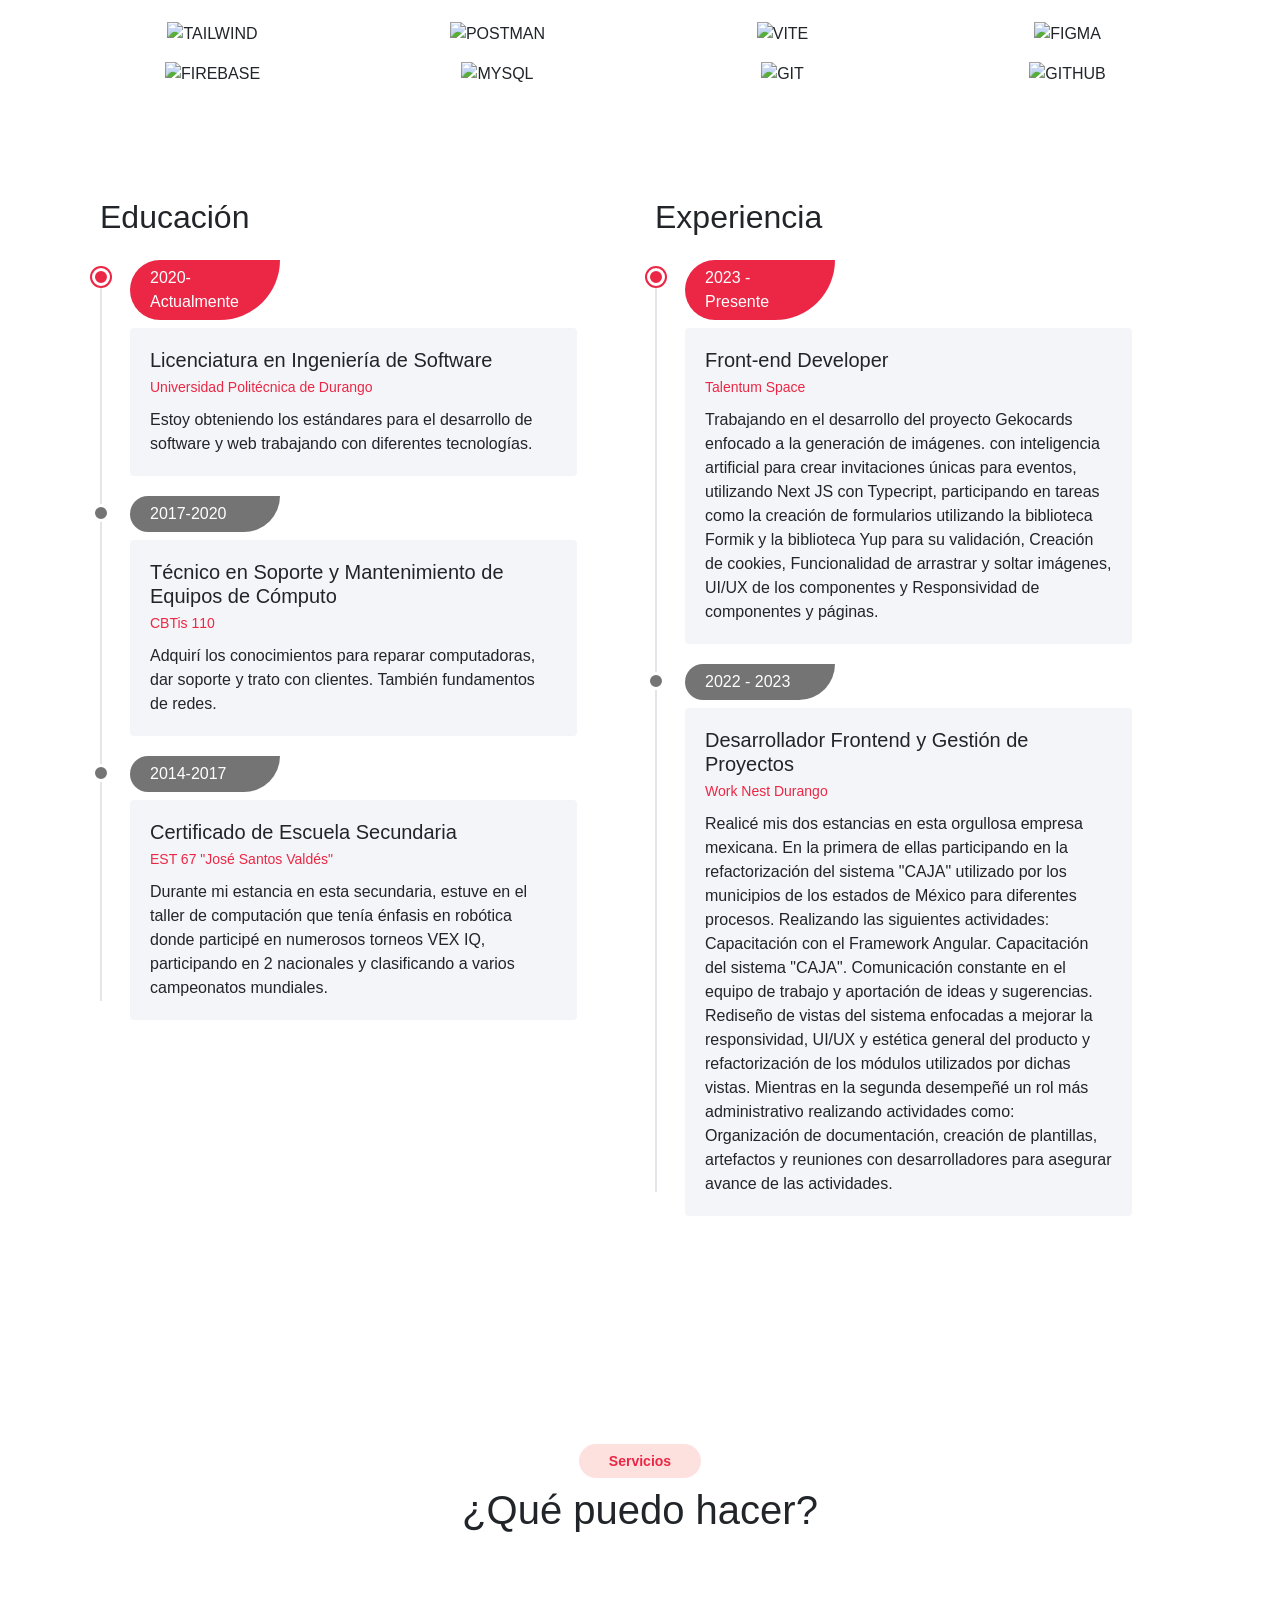
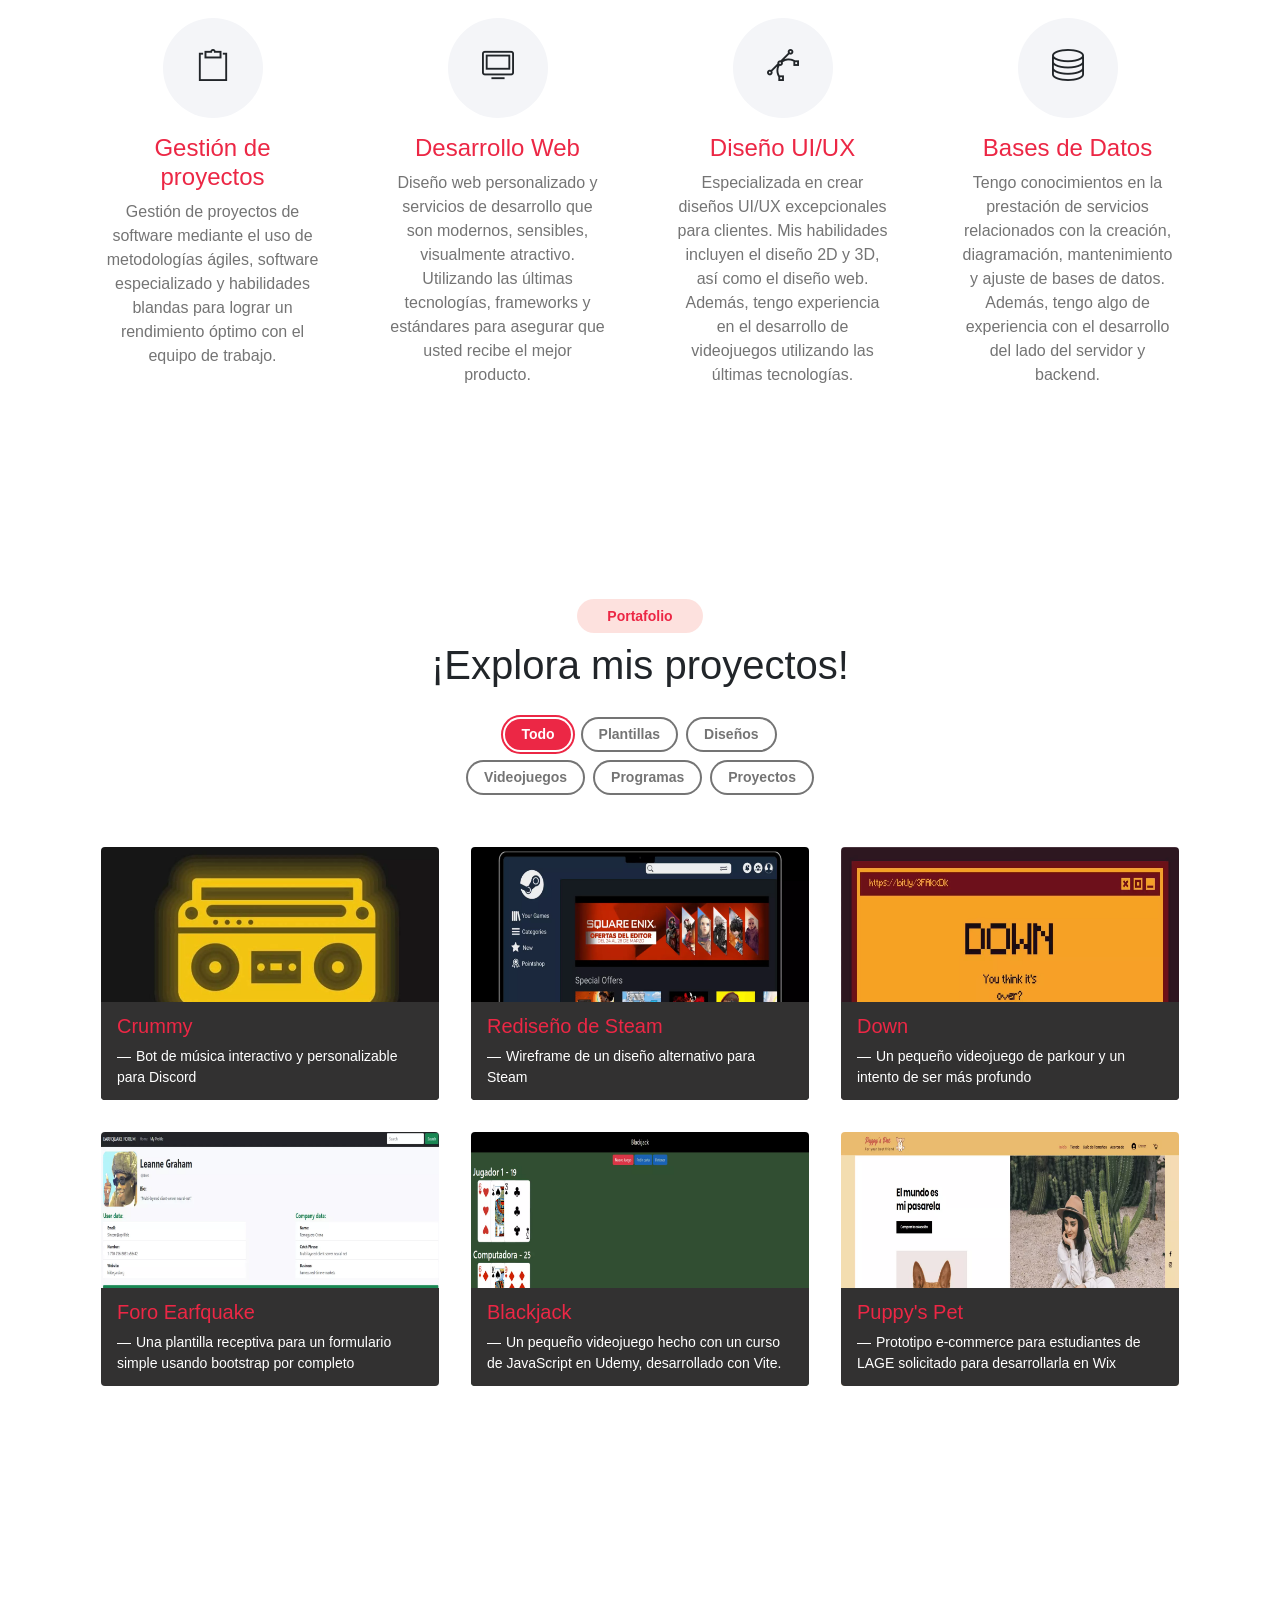
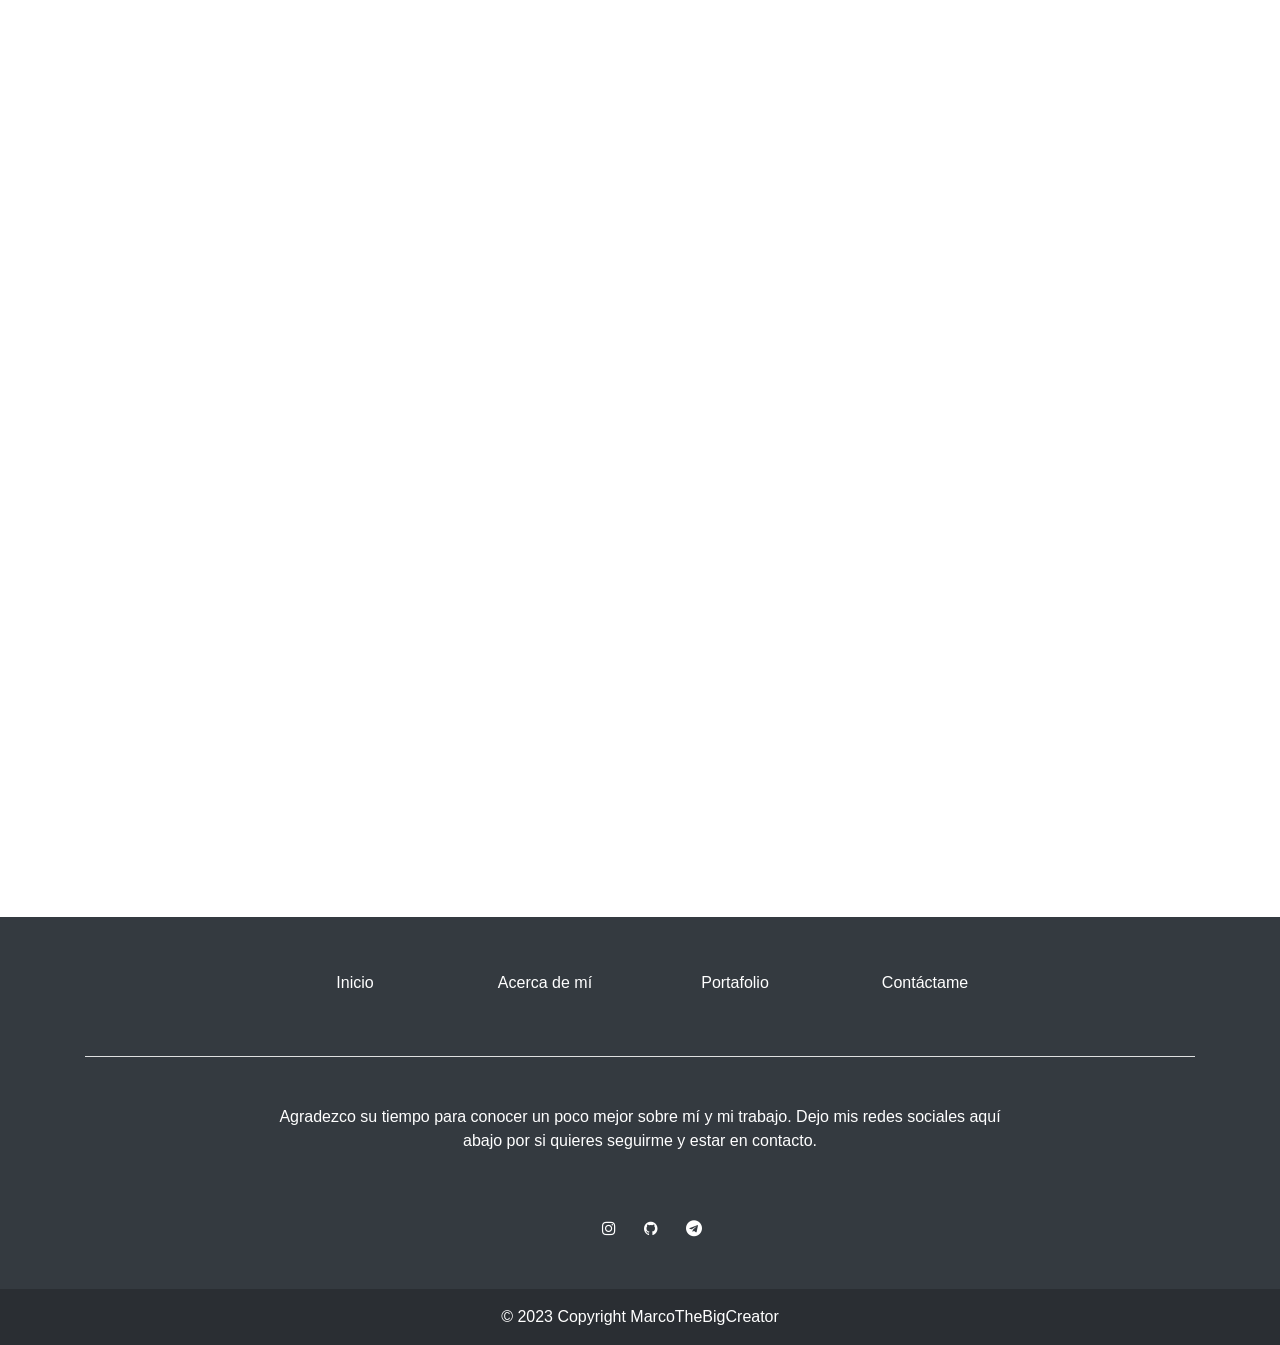
==== commit c3507c4d: "Update job title and date range" ====
--- a/es.html
+++ b/es.html
@@ -243,7 +243,7 @@
                                     </p>
                                 </div>
                             <li>
-                                <div class="title">2022</div>
+                                <div class="title">2022 - 2023</div>
                                 <div class="details">
                                     <h5>Desarrollador Frontend y Gestión de Proyectos</h5>
                                     <small class="fg-theme">Work
